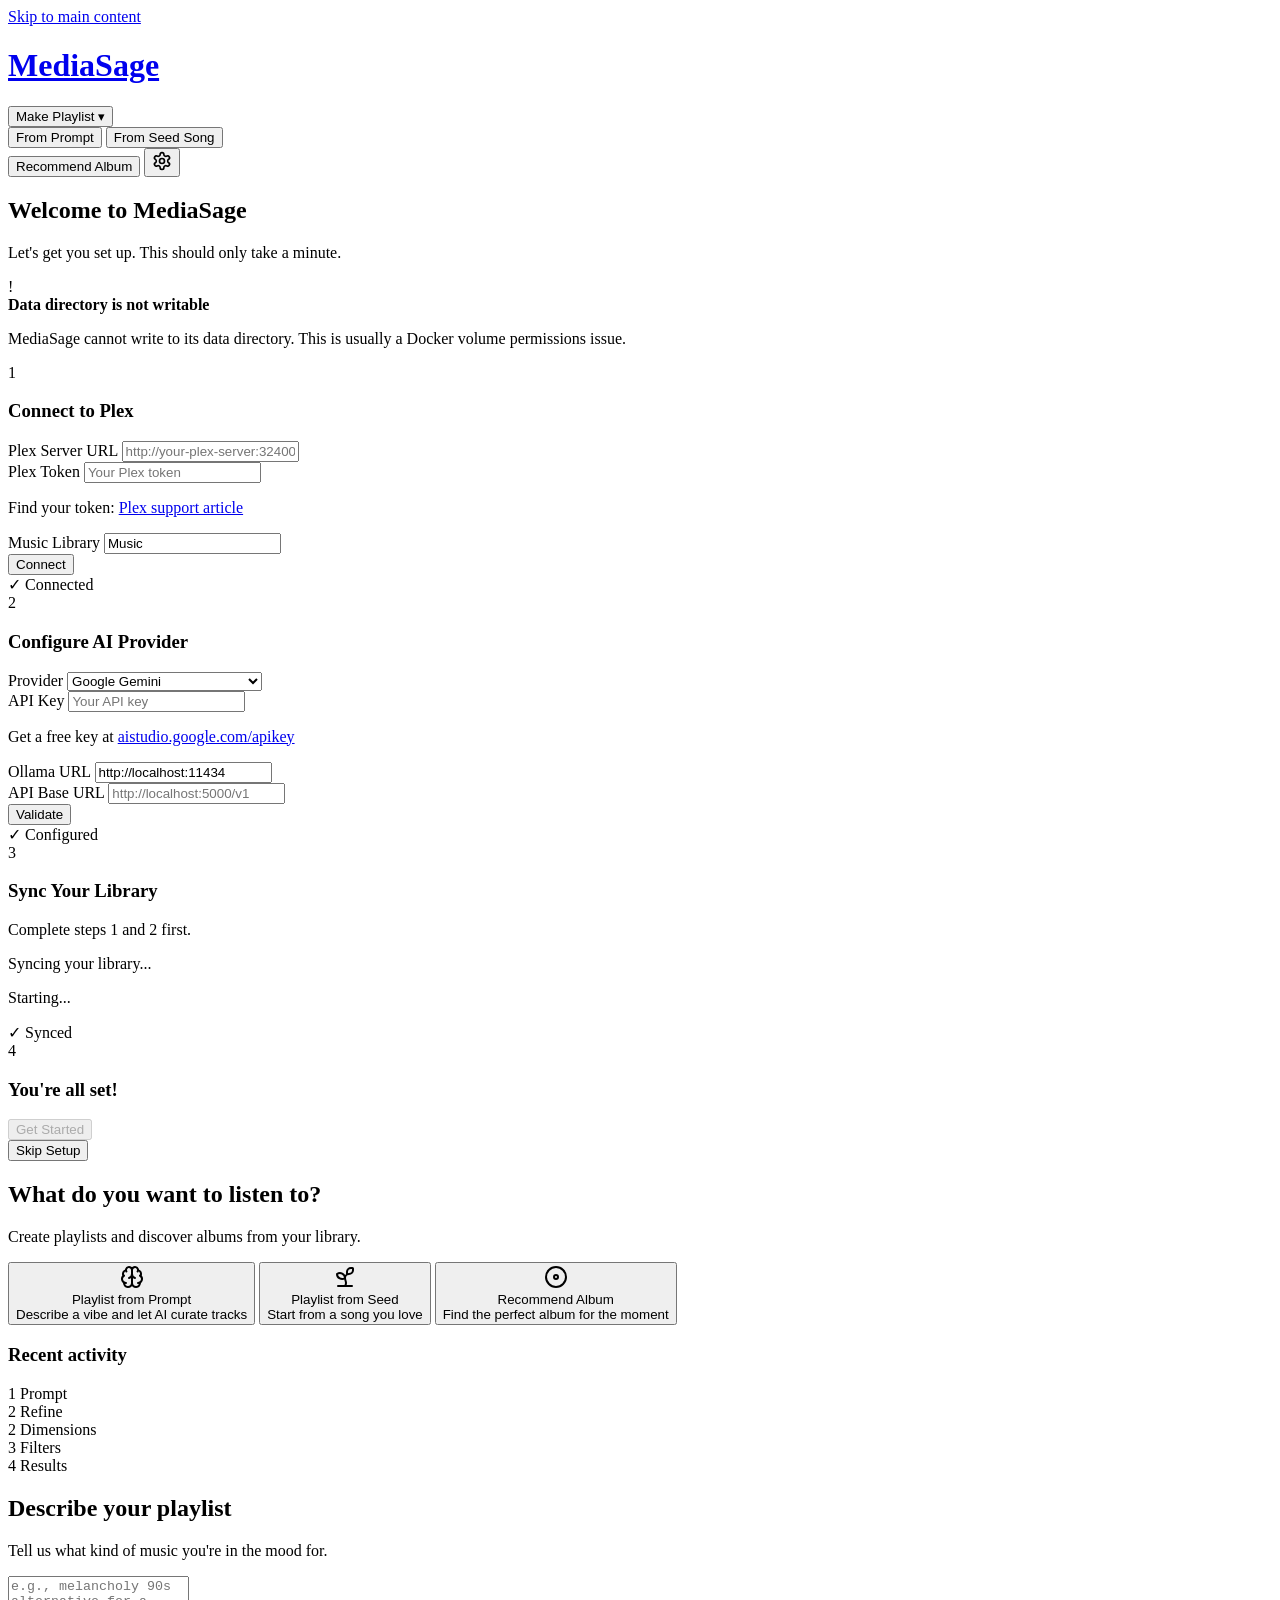
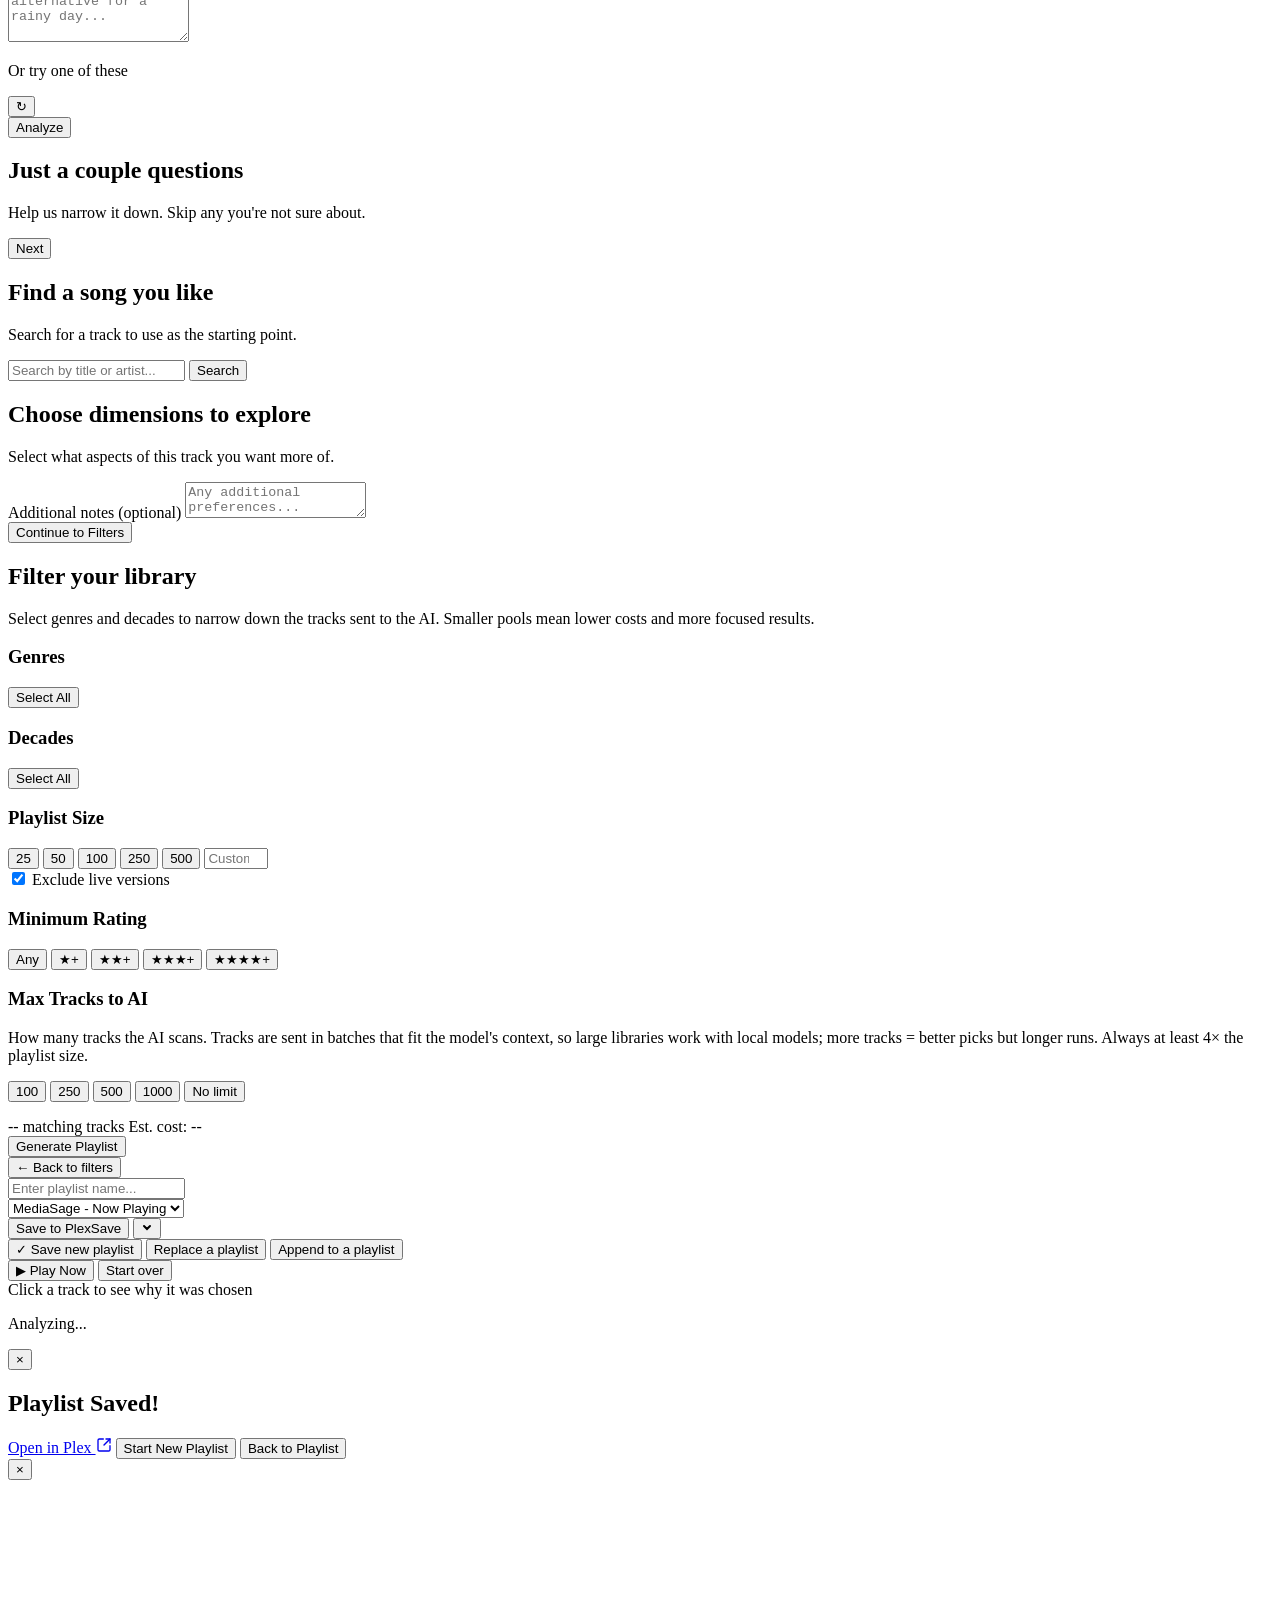
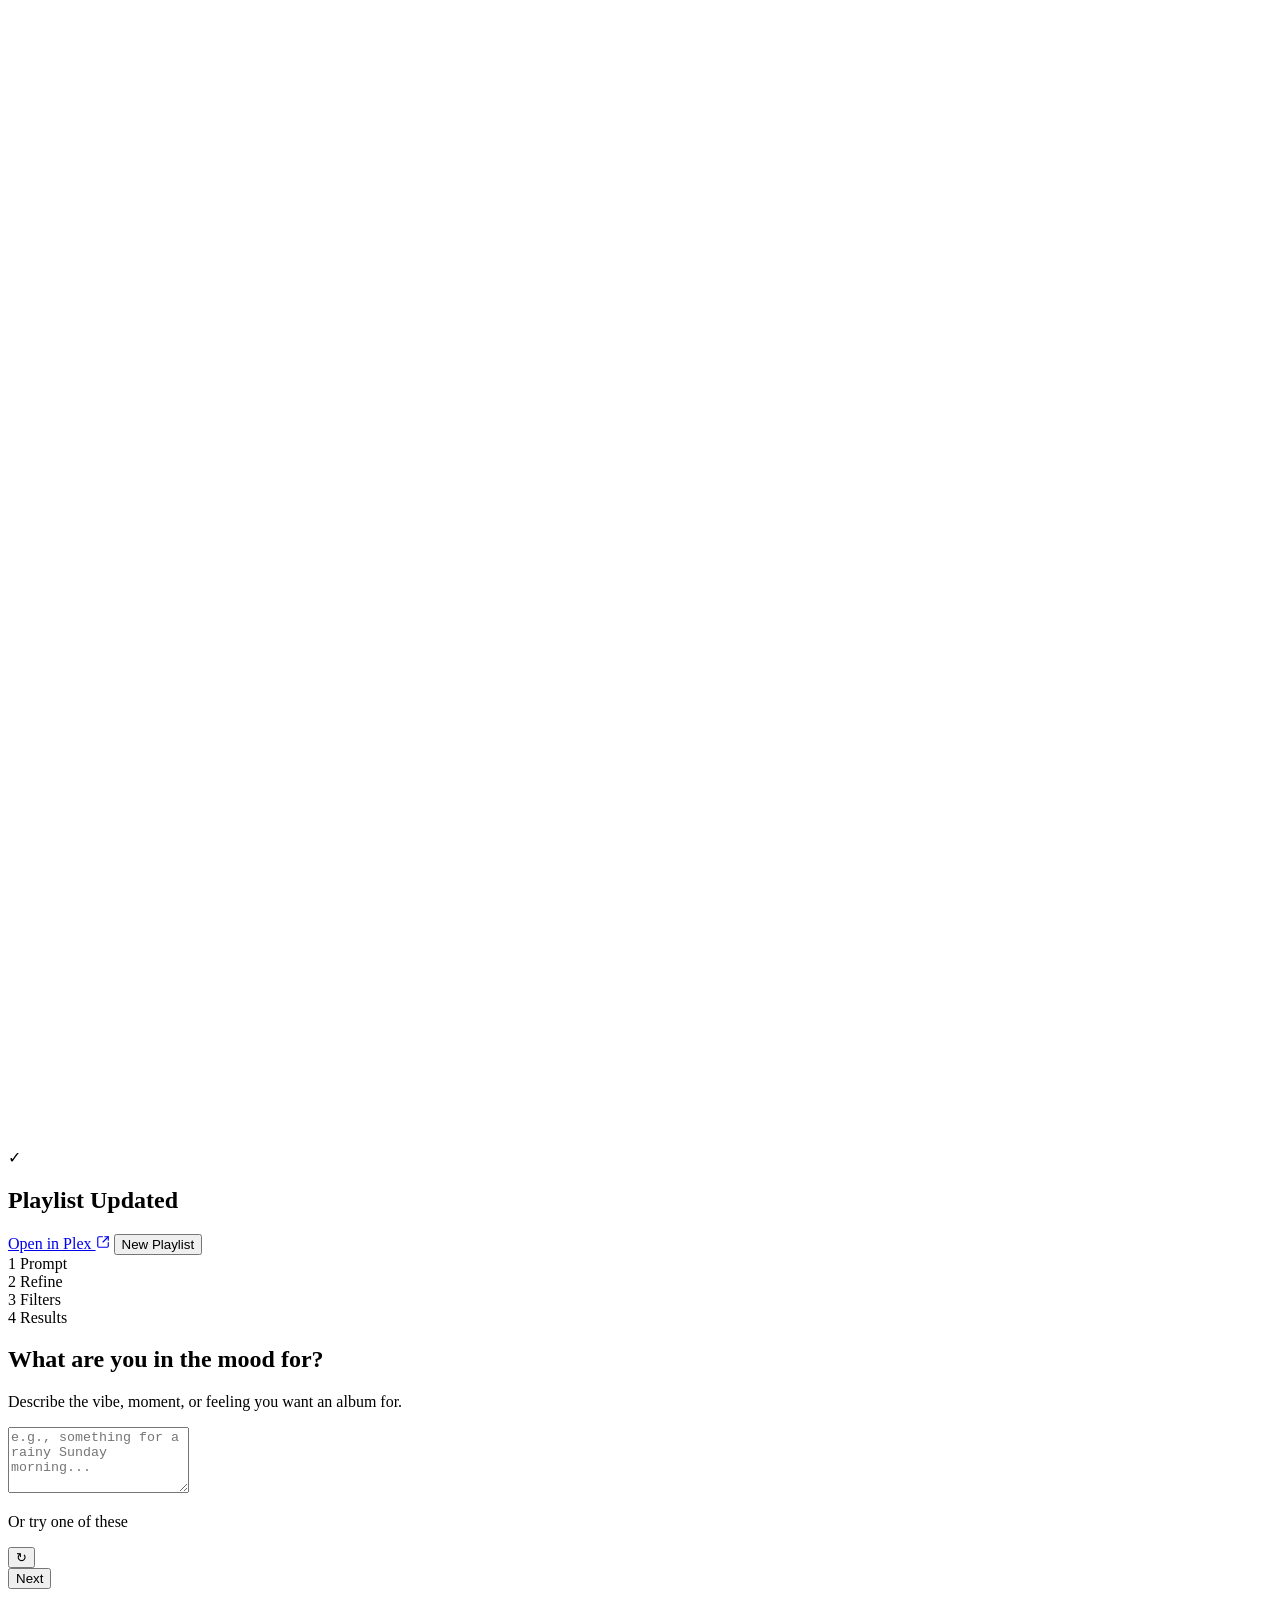
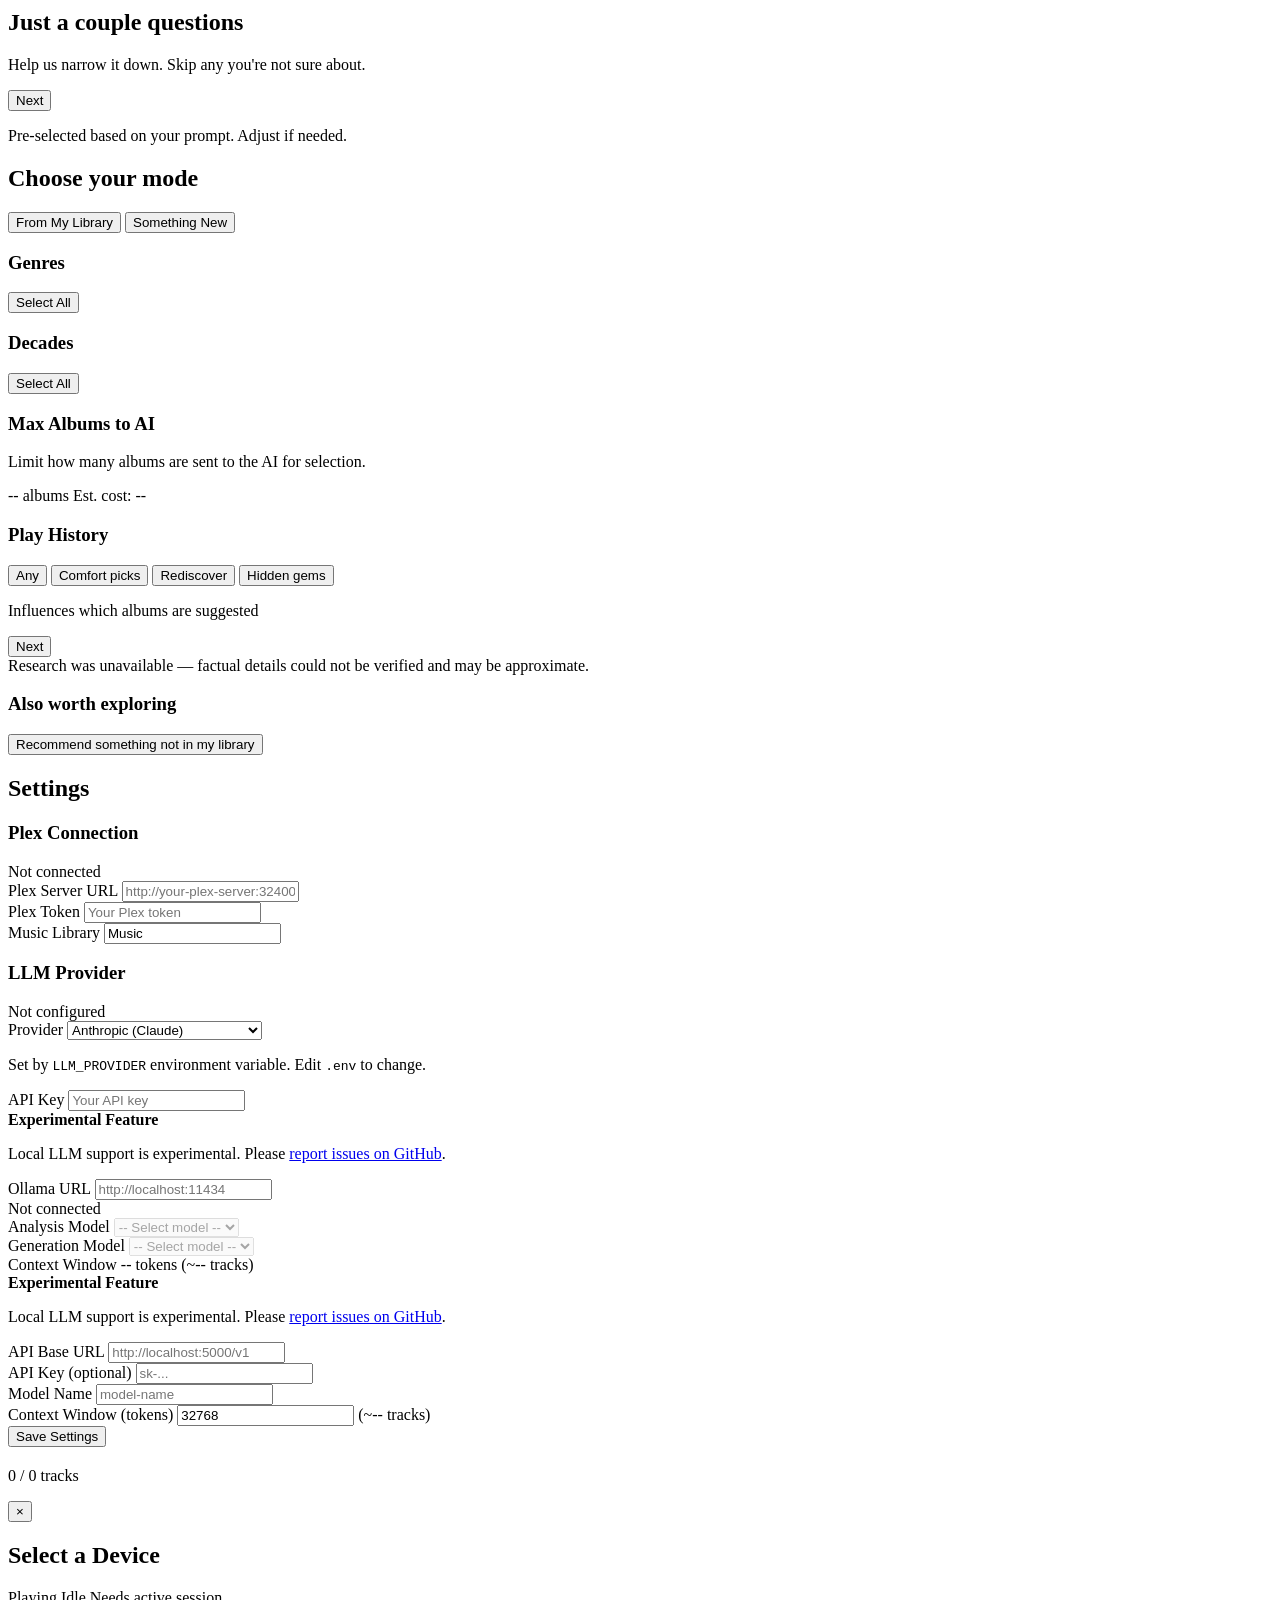
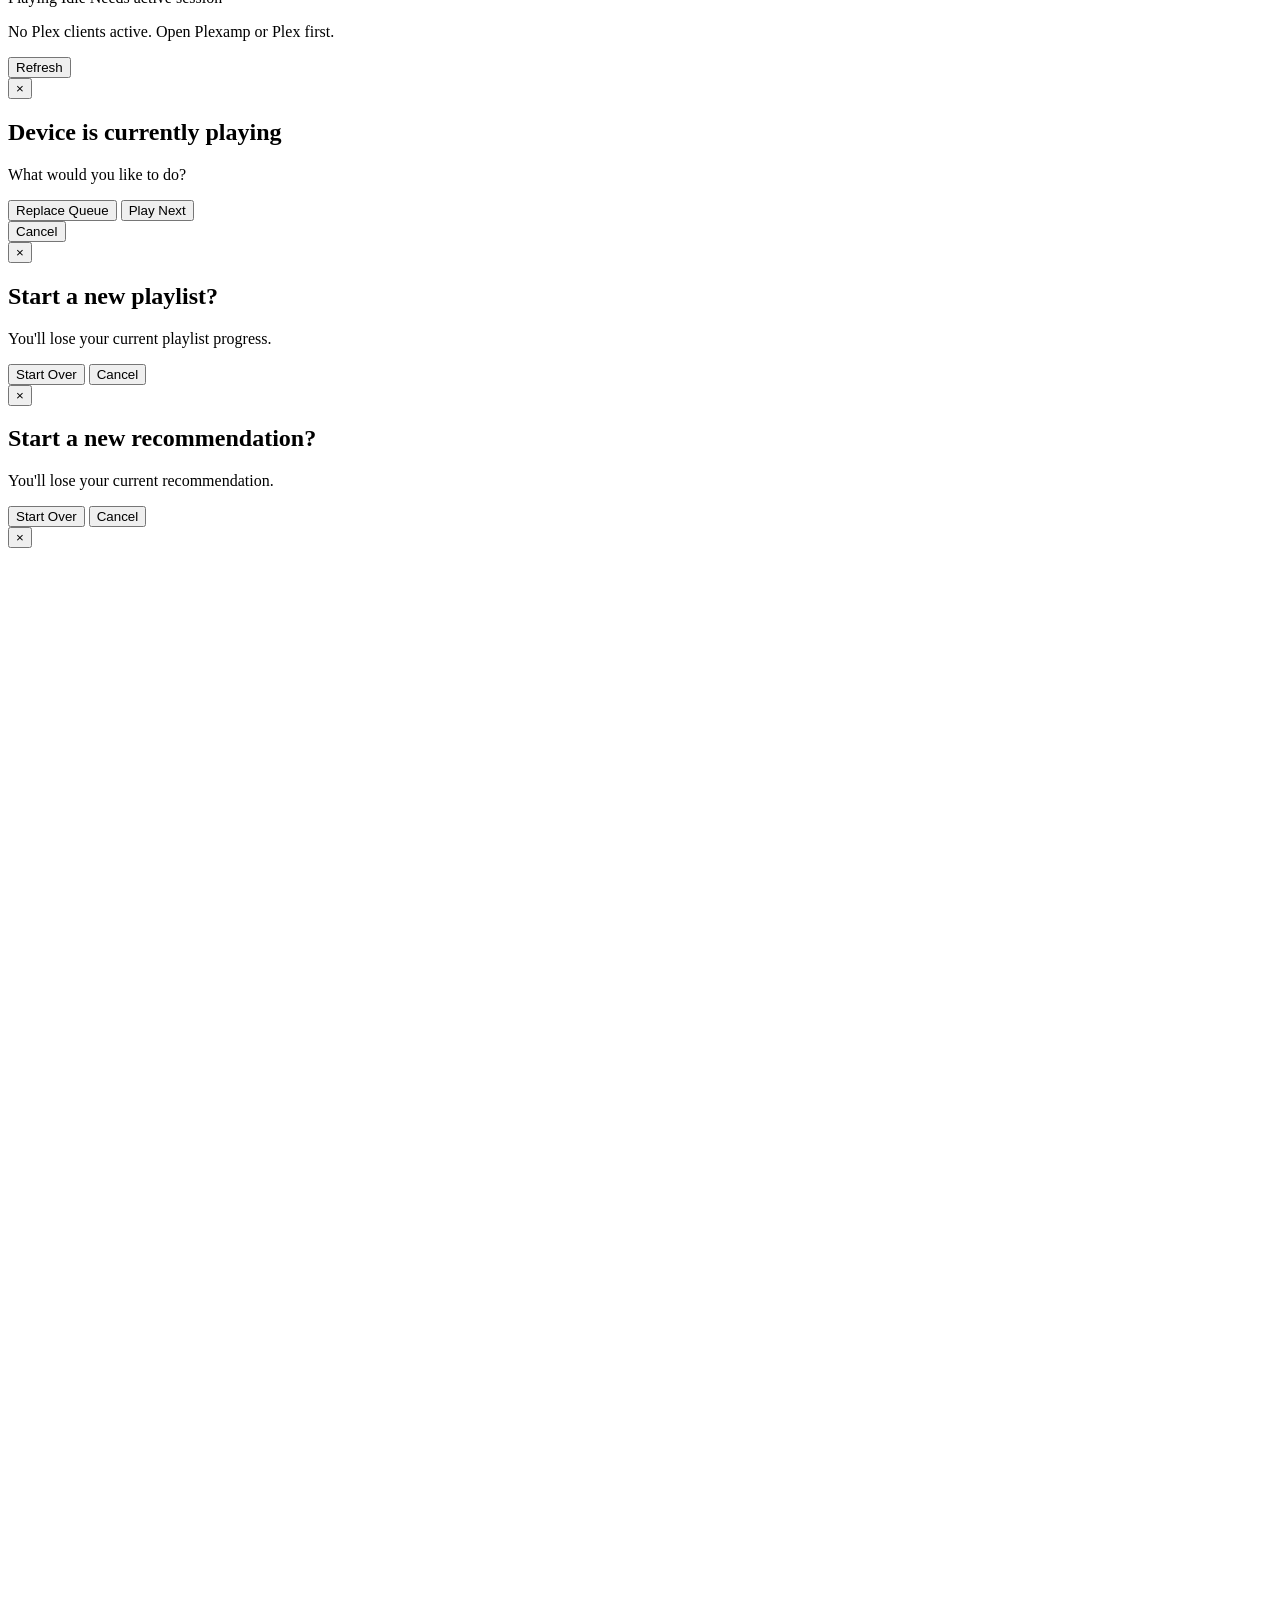
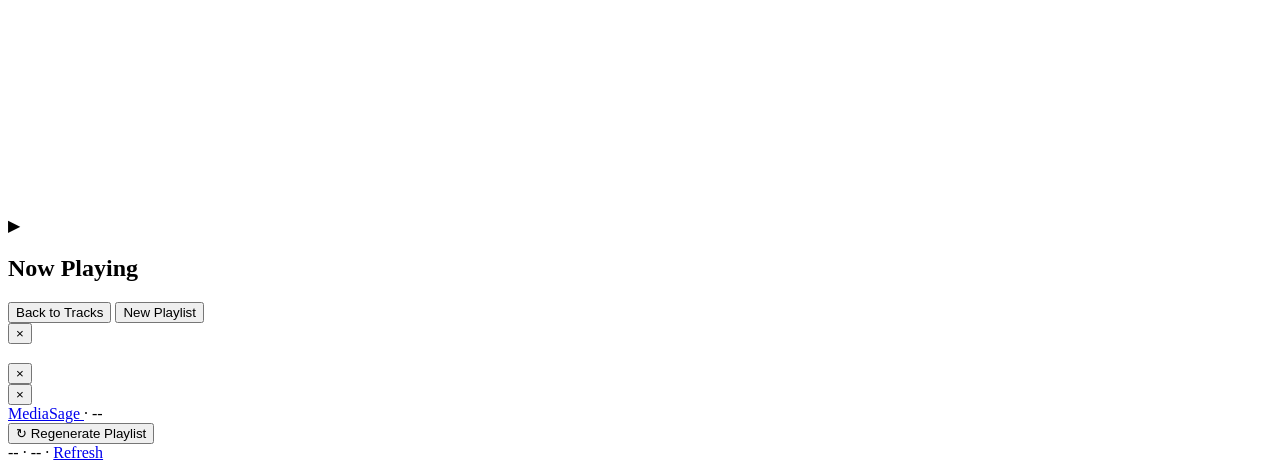
==== frontend/index.html @ 5ab5be6e "Scale playlist generation to large libraries and local LLMs Replace the single giant prompt with bat" ====
<!DOCTYPE html>
<html lang="en">
<head>
    <meta charset="UTF-8">
    <meta name="viewport" content="width=device-width, initial-scale=1.0">
    <title>MediaSage</title>
    <link rel="preconnect" href="https://fonts.googleapis.com">
    <link rel="preconnect" href="https://fonts.gstatic.com" crossorigin>
    <link href="https://fonts.googleapis.com/css2?family=DM+Sans:ital,opsz,wght@0,9..40,100..1000;1,9..40,100..1000&display=swap" rel="stylesheet">
    <link rel="stylesheet" href="/static/style.css">
</head>
<body>
    <a href="#main-content" class="skip-link">Skip to main content</a>
    <div class="app">
        <!-- Header -->
        <header class="header">
            <h1 class="logo"><a href="#home" class="logo-link">MediaSage</a></h1>
            <nav class="nav" role="navigation" aria-label="Main navigation">
                <div class="nav-dropdown">
                    <button class="nav-dropdown-trigger" aria-expanded="false" aria-haspopup="true">
                        Make Playlist <span class="nav-chevron" aria-hidden="true">&#9662;</span>
                    </button>
                    <div class="nav-dropdown-menu" role="menu">
                        <button class="nav-dropdown-item" role="menuitem" data-nav="playlist-prompt">
                            <span class="nav-check" aria-hidden="true"></span> From Prompt
                        </button>
                        <button class="nav-dropdown-item" role="menuitem" data-nav="playlist-seed">
                            <span class="nav-check" aria-hidden="true"></span> From Seed Song
                        </button>
                    </div>
                </div>
                <button class="nav-btn" data-nav="recommend-album" aria-current="false">Recommend Album</button>
                <button class="nav-btn nav-btn--icon" data-nav="settings" aria-current="false" aria-label="Settings"><svg aria-hidden="true" xmlns="http://www.w3.org/2000/svg" width="20" height="20" viewBox="0 0 24 24" fill="none" stroke="currentColor" stroke-width="2" stroke-linecap="round" stroke-linejoin="round"><path d="M12.22 2h-.44a2 2 0 0 0-2 2v.18a2 2 0 0 1-1 1.73l-.43.25a2 2 0 0 1-2 0l-.15-.08a2 2 0 0 0-2.73.73l-.22.38a2 2 0 0 0 .73 2.73l.15.1a2 2 0 0 1 1 1.72v.51a2 2 0 0 1-1 1.74l-.15.09a2 2 0 0 0-.73 2.73l.22.38a2 2 0 0 0 2.73.73l.15-.08a2 2 0 0 1 2 0l.43.25a2 2 0 0 1 1 1.73V20a2 2 0 0 0 2 2h.44a2 2 0 0 0 2-2v-.18a2 2 0 0 1 1-1.73l.43-.25a2 2 0 0 1 2 0l.15.08a2 2 0 0 0 2.73-.73l.22-.39a2 2 0 0 0-.73-2.73l-.15-.08a2 2 0 0 1-1-1.74v-.5a2 2 0 0 1 1-1.74l.15-.09a2 2 0 0 0 .73-2.73l-.22-.38a2 2 0 0 0-2.73-.73l-.15.08a2 2 0 0 1-2 0l-.43-.25a2 2 0 0 1-1-1.73V4a2 2 0 0 0-2-2z"/><circle cx="12" cy="12" r="3"/></svg></button>
            </nav>
        </header>

        <!-- Main Content -->
        <main class="main" id="main-content">
            <!-- Home View -->
            <div id="home-view" class="view">
                <!-- Initial loading spinner (hidden once app initializes) -->
                <div id="app-loading" class="app-loading" aria-label="Loading">
                    <div class="spinner"></div>
                </div>

                <!-- Setup Wizard (shown on first launch) -->
                <div id="setup-wizard" class="setup-wizard hidden">
                    <div class="setup-header">
                        <h2 class="setup-title">Welcome to MediaSage</h2>
                        <p class="setup-subtitle">Let's get you set up. This should only take a minute.</p>
                    </div>

                    <!-- Data directory warning (blocking) -->
                    <div id="setup-data-warning" class="setup-warning hidden" role="alert">
                        <div class="setup-warning-icon" aria-hidden="true">!</div>
                        <div class="setup-warning-text">
                            <strong>Data directory is not writable</strong>
                            <p>MediaSage cannot write to its data directory. This is usually a Docker volume permissions issue.</p>
                            <p id="setup-data-fix" class="setup-warning-fix"></p>
                        </div>
                    </div>

                    <!-- Step 1: Plex -->
                    <div class="setup-step" id="setup-step-plex">
                        <div class="setup-step-header">
                            <span class="setup-step-number">1</span>
                            <div class="setup-step-title">
                                <h3>Connect to Plex</h3>
                                <span class="setup-step-status" id="setup-plex-status"></span>
                            </div>
                        </div>
                        <div class="setup-step-body" id="setup-plex-body">
                            <div class="setup-step-form" id="setup-plex-form">
                                <div class="form-group">
                                    <label for="setup-plex-url">Plex Server URL</label>
                                    <input type="text" id="setup-plex-url" placeholder="http://your-plex-server:32400">
                                </div>
                                <div class="form-group">
                                    <label for="setup-plex-token">Plex Token</label>
                                    <input type="password" id="setup-plex-token" placeholder="Your Plex token">
                                    <p class="setup-field-hint">Find your token: <a href="https://support.plex.tv/articles/204059436-finding-an-authentication-token-x-plex-token/" target="_blank" rel="noopener">Plex support article</a></p>
                                </div>
                                <div class="form-group">
                                    <label for="setup-plex-library">Music Library</label>
                                    <input type="text" id="setup-plex-library" value="Music" placeholder="Music library name">
                                </div>
                                <div id="setup-plex-error" class="setup-inline-error hidden" role="alert"></div>
                                <button id="setup-plex-btn" class="btn btn-primary">Connect</button>
                            </div>
                            <div class="setup-step-done hidden" id="setup-plex-done">
                                <span class="setup-done-icon" aria-hidden="true">&#10003;</span>
                                <span class="setup-done-text" id="setup-plex-done-text">Connected</span>
                            </div>
                        </div>
                    </div>

                    <!-- Step 2: AI Provider -->
                    <div class="setup-step" id="setup-step-ai">
                        <div class="setup-step-header">
                            <span class="setup-step-number">2</span>
                            <div class="setup-step-title">
                                <h3>Configure AI Provider</h3>
                                <span class="setup-step-status" id="setup-ai-status"></span>
                            </div>
                        </div>
                        <div class="setup-step-body" id="setup-ai-body">
                            <div class="setup-step-form" id="setup-ai-form">
                                <div class="form-group">
                                    <label for="setup-ai-provider">Provider</label>
                                    <select id="setup-ai-provider">
                                        <option value="gemini">Google Gemini</option>
                                        <option value="anthropic">Anthropic (Claude)</option>
                                        <option value="openai">OpenAI (GPT)</option>
                                        <option value="ollama">Ollama (Local)</option>
                                        <option value="custom">Custom (OpenAI-compatible)</option>
                                    </select>
                                </div>
                                <div class="form-group" id="setup-ai-key-group">
                                    <label for="setup-ai-key">API Key</label>
                                    <input type="password" id="setup-ai-key" placeholder="Your API key">
                                    <p class="setup-field-hint" id="setup-ai-hint">Get a free key at <a href="https://aistudio.google.com/apikey" target="_blank" rel="noopener">aistudio.google.com/apikey</a></p>
                                </div>
                                <div class="form-group hidden" id="setup-ai-ollama-group">
                                    <label for="setup-ai-ollama-url">Ollama URL</label>
                                    <input type="text" id="setup-ai-ollama-url" placeholder="http://localhost:11434" value="http://localhost:11434">
                                </div>
                                <div class="form-group hidden" id="setup-ai-custom-group">
                                    <label for="setup-ai-custom-url">API Base URL</label>
                                    <input type="text" id="setup-ai-custom-url" placeholder="http://localhost:5000/v1">
                                </div>
                                <div id="setup-ai-error" class="setup-inline-error hidden" role="alert"></div>
                                <button id="setup-ai-btn" class="btn btn-primary">Validate</button>
                            </div>
                            <div class="setup-step-done hidden" id="setup-ai-done">
                                <span class="setup-done-icon" aria-hidden="true">&#10003;</span>
                                <span class="setup-done-text" id="setup-ai-done-text">Configured</span>
                            </div>
                        </div>
                    </div>

                    <!-- Step 3: Library Sync -->
                    <div class="setup-step" id="setup-step-sync">
                        <div class="setup-step-header">
                            <span class="setup-step-number">3</span>
                            <div class="setup-step-title">
                                <h3>Sync Your Library</h3>
                                <span class="setup-step-status" id="setup-sync-status"></span>
                            </div>
                        </div>
                        <div class="setup-step-body" id="setup-sync-body">
                            <div class="setup-step-form" id="setup-sync-form">
                                <div id="setup-sync-error" class="setup-inline-error hidden" role="alert"></div>
                                <p class="setup-step-info" id="setup-sync-waiting">Complete steps 1 and 2 first.</p>
                                <div id="setup-sync-progress-wrap" class="hidden">
                                    <p class="setup-step-info" id="setup-sync-message">Syncing your library...</p>
                                    <div class="sync-progress-bar" role="progressbar" aria-valuenow="0" aria-valuemin="0" aria-valuemax="100" aria-label="Library sync progress">
                                        <div id="setup-sync-progress-fill" class="sync-progress-fill"></div>
                                    </div>
                                    <p id="setup-sync-progress-text" class="sync-progress-text">Starting...</p>
                                </div>
                            </div>
                            <div class="setup-step-done hidden" id="setup-sync-done">
                                <span class="setup-done-icon" aria-hidden="true">&#10003;</span>
                                <span class="setup-done-text" id="setup-sync-done-text">Synced</span>
                            </div>
                        </div>
                    </div>

                    <!-- Step 4: Get Started -->
                    <div class="setup-step" id="setup-step-ready">
                        <div class="setup-step-header">
                            <span class="setup-step-number">4</span>
                            <div class="setup-step-title">
                                <h3>You're all set!</h3>
                                <span class="setup-step-status" id="setup-ready-status"></span>
                            </div>
                        </div>
                        <div class="setup-step-body">
                            <button id="setup-get-started-btn" class="btn btn-primary" disabled>Get Started</button>
                        </div>
                    </div>

                    <div class="setup-footer">
                        <button id="setup-skip-btn" class="btn-link setup-skip-link">Skip Setup</button>
                    </div>
                </div>

                <div class="home-content home-content--loading">
                    <h2 class="home-greeting">What do you want to listen to?</h2>
                    <p class="home-subtitle">Create playlists and discover albums from your library.</p>
                    <div class="home-cards">
                        <button class="home-card" data-nav="playlist-prompt">
                            <div class="home-card-icon" aria-hidden="true"><svg xmlns="http://www.w3.org/2000/svg" width="24" height="24" viewBox="0 0 24 24" fill="none" stroke="currentColor" stroke-width="2" stroke-linecap="round" stroke-linejoin="round"><path d="M12 18V5"/><path d="M15 13a4.17 4.17 0 0 1-3-4 4.17 4.17 0 0 1-3 4"/><path d="M17.598 6.5A3 3 0 1 0 12 5a3 3 0 1 0-5.598 1.5"/><path d="M17.997 5.125a4 4 0 0 1 2.526 5.77"/><path d="M18 18a4 4 0 0 0 2-7.464"/><path d="M19.967 17.483A4 4 0 1 1 12 18a4 4 0 1 1-7.967-.517"/><path d="M6 18a4 4 0 0 1-2-7.464"/><path d="M6.003 5.125a4 4 0 0 0-2.526 5.77"/></svg></div>
                            <div class="home-card-text">
                                <div class="home-card-title">Playlist from Prompt</div>
                                <div class="home-card-desc">Describe a vibe and let AI curate tracks</div>
                            </div>
                        </button>
                        <button class="home-card" data-nav="playlist-seed">
                            <div class="home-card-icon" aria-hidden="true"><svg xmlns="http://www.w3.org/2000/svg" width="24" height="24" viewBox="0 0 24 24" fill="none" stroke="currentColor" stroke-width="2" stroke-linecap="round" stroke-linejoin="round"><path d="M14 9.536V7a4 4 0 0 1 4-4h1.5a.5.5 0 0 1 .5.5V5a4 4 0 0 1-4 4 4 4 0 0 0-4 4c0 2 1 3 1 5a5 5 0 0 1-1 3"/><path d="M4 9a5 5 0 0 1 8 4 5 5 0 0 1-8-4"/><path d="M5 21h14"/></svg></div>
                            <div class="home-card-text">
                                <div class="home-card-title">Playlist from Seed</div>
                                <div class="home-card-desc">Start from a song you love</div>
                            </div>
                        </button>
                        <button class="home-card" data-nav="recommend-album">
                            <div class="home-card-icon" aria-hidden="true"><svg xmlns="http://www.w3.org/2000/svg" width="24" height="24" viewBox="0 0 24 24" fill="none" stroke="currentColor" stroke-width="2" stroke-linecap="round" stroke-linejoin="round"><circle cx="12" cy="12" r="10"/><circle cx="12" cy="12" r="2"/></svg></div>
                            <div class="home-card-text">
                                <div class="home-card-title">Recommend Album</div>
                                <div class="home-card-desc">Find the perfect album for the moment</div>
                            </div>
                        </button>
                    </div>
                    <div class="home-history">
                        <h3 class="home-history-header">Recent activity</h3>
                        <div id="history-feed" class="history-feed"></div>
                    </div>
                </div>
            </div>

            <!-- Create View -->
            <div id="create-view" class="view">
                <!-- Step Progress -->
                <div id="playlist-steps" class="step-progress" role="navigation" aria-label="Playlist creation steps">
                    <div class="step active" data-step="input" aria-current="step">
                        <span class="step-circle">1</span>
                        <span class="step-label" id="step-label-input">Prompt</span>
                    </div>
                    <div class="step-connector" aria-hidden="true"></div>
                    <div class="step" data-step="refine">
                        <span class="step-circle">2</span>
                        <span class="step-label">Refine</span>
                    </div>
                    <div class="step-connector" aria-hidden="true"></div>
                    <div class="step" data-step="dimensions">
                        <span class="step-circle">2</span>
                        <span class="step-label">Dimensions</span>
                    </div>
                    <div class="step-connector" aria-hidden="true"></div>
                    <div class="step" data-step="filters">
                        <span class="step-circle">3</span>
                        <span class="step-label">Filters</span>
                    </div>
                    <div class="step-connector" aria-hidden="true"></div>
                    <div class="step" data-step="results">
                        <span class="step-circle">4</span>
                        <span class="step-label">Results</span>
                    </div>
                </div>

                <!-- Step Content Container -->
                <div class="step-content">
                    <!-- Input Step (Prompt Mode) -->
                    <div id="step-input-prompt" class="step-panel active">
                        <h2>Describe your playlist</h2>
                        <p class="step-description">Tell us what kind of music you're in the mood for.</p>
                        <textarea
                            id="prompt-input"
                            class="prompt-textarea"
                            placeholder="e.g., melancholy 90s alternative for a rainy day..."
                            rows="4"
                            aria-label="Playlist description"
                        ></textarea>
                        <div class="example-prompts">
                            <div class="example-prompts-header">
                                <p class="example-prompts-label">Or try one of these</p>
                                <button id="playlist-prompt-shuffle" class="prompt-shuffle" aria-label="Show different suggestions" title="Show different suggestions">&#x21bb;</button>
                            </div>
                            <div id="playlist-prompt-pills" class="prompt-pills"></div>
                        </div>
                        <button id="analyze-prompt-btn" class="btn btn-primary">
                            Analyze
                        </button>
                        <p id="llm-required-hint-prompt" class="llm-required-hint" hidden>
                            <a href="#" data-view="settings">Configure an LLM provider</a> to continue
                        </p>
                    </div>

                    <!-- Refine Step (Prompt Mode Only) -->
                    <div id="step-refine" class="step-panel">
                        <h2>Just a couple questions</h2>
                        <p class="step-description">Help us narrow it down. Skip any you're not sure about.</p>
                        <div id="playlist-questions-container" class="questions-container"></div>
                        <button id="refine-next-btn" class="btn btn-primary">Next</button>
                    </div>

                    <!-- Input Step (Seed Mode) -->
                    <div id="step-input-seed" class="step-panel">
                        <h2>Find a song you like</h2>
                        <p class="step-description">Search for a track to use as the starting point.</p>
                        <div class="search-container">
                            <input
                                type="text"
                                id="track-search-input"
                                class="search-input"
                                placeholder="Search by title or artist..."
                                aria-label="Search for tracks"
                            >
                            <button id="search-tracks-btn" class="btn btn-secondary">Search</button>
                        </div>
                        <div id="search-results" class="search-results" role="listbox" aria-label="Search results"></div>
                        <p id="llm-required-hint-seed" class="llm-required-hint" hidden>
                            <a href="#" data-view="settings">Configure an LLM provider</a> to select tracks
                        </p>
                    </div>

                    <!-- Dimensions Step (Seed Mode Only) -->
                    <div id="step-dimensions" class="step-panel">
                        <h2>Choose dimensions to explore</h2>
                        <p class="step-description">Select what aspects of this track you want more of.</p>
                        <div id="selected-track" class="selected-track"></div>
                        <div id="dimensions-list" class="dimensions-list" role="group" aria-label="Available dimensions"></div>
                        <div class="additional-notes">
                            <label for="additional-notes-input">Additional notes (optional)</label>
                            <textarea
                                id="additional-notes-input"
                                class="notes-textarea"
                                placeholder="Any additional preferences..."
                                rows="2"
                            ></textarea>
                        </div>
                        <button id="continue-to-filters-btn" class="btn btn-primary">
                            Continue to Filters
                        </button>
                        <p id="llm-required-hint-dimensions" class="llm-required-hint" hidden>
                            <a href="#" data-view="settings">Configure an LLM provider</a> to continue
                        </p>
                    </div>

                    <!-- Filters Step -->
                    <div id="step-filters" class="step-panel">
                        <h2>Filter your library</h2>
                        <p class="step-description">Select genres and decades to narrow down the tracks sent to the AI. Smaller pools mean lower costs and more focused results.</p>

                        <div class="filter-section">
                            <div class="filter-section-header">
                                <h3>Genres</h3>
                                <button id="genre-toggle-all" class="filter-toggle-all"
                                        aria-label="Select all genres">Select All</button>
                            </div>
                            <div id="genre-chips" class="chip-container" role="group" aria-label="Genre filters"></div>
                        </div>

                        <div class="filter-section">
                            <div class="filter-section-header">
                                <h3>Decades</h3>
                                <button id="decade-toggle-all" class="filter-toggle-all"
                                        aria-label="Select all decades">Select All</button>
                            </div>
                            <div id="decade-chips" class="chip-container" role="group" aria-label="Decade filters"></div>
                        </div>

                        <div class="filter-section">
                            <h3>Playlist Size</h3>
                            <div class="track-count-selector" role="group" aria-label="Playlist size">
                                <button class="count-btn active" data-count="25" aria-pressed="true">25</button>
                                <button class="count-btn" data-count="50" aria-pressed="false">50</button>
                                <button class="count-btn" data-count="100" aria-pressed="false">100</button>
                                <button class="count-btn" data-count="250" aria-pressed="false">250</button>
                                <button class="count-btn" data-count="500" aria-pressed="false">500</button>
                                <input type="number" id="track-count-custom" class="count-input" min="1" max="2000" step="1" placeholder="Custom" aria-label="Custom playlist size">
                            </div>
                        </div>

                        <div class="filter-section">
                            <label class="checkbox-label">
                                <input type="checkbox" id="exclude-live" checked>
                                <span>Exclude live versions</span>
                            </label>
                        </div>

                        <div class="filter-section">
                            <h3>Minimum Rating</h3>
                            <div class="rating-selector" role="group" aria-label="Minimum track rating">
                                <button class="rating-btn active" data-rating="0" aria-pressed="true">Any</button>
                                <button class="rating-btn" data-rating="2" aria-pressed="false">★+</button>
                                <button class="rating-btn" data-rating="4" aria-pressed="false">★★+</button>
                                <button class="rating-btn" data-rating="6" aria-pressed="false">★★★+</button>
                                <button class="rating-btn" data-rating="8" aria-pressed="false">★★★★+</button>
                            </div>
                        </div>

                        <div class="filter-section">
                            <h3>Max Tracks to AI</h3>
                            <p class="filter-hint">How many tracks the AI scans. Tracks are sent in batches that fit the model's context, so large libraries work with local models; more tracks = better picks but longer runs. Always at least 4&times; the playlist size.</p>
                            <div class="track-limit-selector" role="group" aria-label="Maximum tracks to send to AI">
                                <button class="limit-btn" data-limit="100" aria-pressed="false">100</button>
                                <button class="limit-btn" data-limit="250" aria-pressed="false">250</button>
                                <button class="limit-btn active" data-limit="500" aria-pressed="true">500</button>
                                <button class="limit-btn" data-limit="1000" aria-pressed="false">1000</button>
                                <button class="limit-btn" data-limit="0" aria-pressed="false">No limit</button>
                            </div>
                            <p id="gemini-suggestion" class="filter-hint gemini-suggestion hidden"></p>
                        </div>

                        <div id="filter-preview" class="filter-preview">
                            <span id="preview-tracks" class="preview-stat">-- matching tracks</span>
                            <span id="preview-cost" class="preview-stat">Est. cost: --</span>
                        </div>

                        <button id="generate-btn" class="btn btn-primary">
                            Generate Playlist
                        </button>
                    </div>

                    <!-- Results Step -->
                    <div id="step-results" class="step-panel">
                        <button id="back-to-filters-btn" class="results-back-link">&larr; Back to filters</button>

                        <div class="results-grid">
                            <div class="results-header-left">
                                <div class="playlist-name-container">
                                    <input
                                        type="text"
                                        id="playlist-name-input"
                                        class="playlist-name-input"
                                        placeholder="Enter playlist name..."
                                        aria-label="Playlist name"
                                    >
                                </div>
                                <div id="playlist-picker-container" class="playlist-picker-container hidden">
                                    <select id="playlist-picker" class="playlist-picker-select" aria-label="Select playlist to update">
                                        <option value="__scratch__">MediaSage - Now Playing</option>
                                    </select>
                                </div>
                                <div id="narrative-box" class="narrative-box hidden"></div>
                                <div class="results-header-meta">
                                    <span id="results-track-count" class="meta-pill"></span>
                                    <span id="results-prompt-pill" class="prompt-pill hidden"></span>
                                </div>
                            </div>
                            <div class="results-sidebar">
                                <div class="results-header-actions">
                                    <div class="split-button-group">
                                        <button id="save-playlist-btn" class="btn btn-primary split-button-main">
                                            <span class="btn-label-long">Save to Plex</span><span class="btn-label-short">Save</span>
                                        </button>
                                        <button id="save-mode-dropdown-btn" class="btn btn-primary split-button-arrow" aria-label="Save mode options" aria-expanded="false">
                                            <svg width="12" height="12" viewBox="0 0 12 12" fill="none" aria-hidden="true"><path d="M3 5L6 8L9 5" stroke="currentColor" stroke-width="2" stroke-linecap="round"/></svg>
                                        </button>
                                        <div id="save-mode-dropdown" class="save-mode-dropdown hidden" role="menu">
                                            <button class="save-mode-option active" data-mode="new" role="menuitem">
                                                <span class="save-mode-check">&#10003;</span> Save new playlist
                                            </button>
                                            <button class="save-mode-option" data-mode="replace" role="menuitem">
                                                <span class="save-mode-check"></span> Replace a playlist
                                            </button>
                                            <button class="save-mode-option" data-mode="append" role="menuitem">
                                                <span class="save-mode-check"></span> Append to a playlist
                                            </button>
                                        </div>
                                    </div>
                                    <button id="play-now-btn" class="btn btn-secondary btn-play-now">
                                        &#9654; Play Now
                                    </button>
                                    <button id="playlist-start-over" class="rec-action-link rec-action-link--subtle">Start over</button>
                                </div>
                                <aside id="track-reason-panel" class="track-reason-panel">
                                    <div class="reason-placeholder">Click a track to see why it was chosen</div>
                                    <div class="reason-content hidden">
                                        <div class="reason-album-art-container"></div>
                                        <div class="reason-track-title"></div>
                                        <div class="reason-track-artist"></div>
                                        <p class="reason-text"></p>
                                    </div>
                                </aside>
                            </div>
                            <div id="playlist-tracks" class="playlist-tracks" role="listbox" aria-label="Generated playlist"></div>
                        </div>

                    </div>
                </div>

                <!-- Loading Overlay -->
                <div id="loading-overlay" class="loading-overlay hidden" role="status" aria-live="polite" aria-busy="true">
                    <div class="loading-modal-content">
                        <div class="spinner" aria-hidden="true"></div>
                        <p id="loading-message">Analyzing...</p>
                        <p id="loading-substep" class="loading-substep"></p>
                    </div>
                </div>

                <!-- Success Modal -->
                <div id="success-modal" class="success-modal hidden" role="dialog" aria-modal="true" aria-labelledby="success-modal-title">
                    <div class="success-modal-content">
                        <button class="modal-close" onclick="dismissSuccessModal()" aria-label="Close">&times;</button>
                        <div class="success-icon" aria-hidden="true"></div>
                        <h2 id="success-modal-title">Playlist Saved!</h2>
                        <p id="success-modal-summary"></p>
                        <div class="success-modal-actions">
                            <a id="open-in-plex-btn" class="btn btn-plex" href="#" target="_blank" rel="noopener">Open in Plex <svg xmlns="http://www.w3.org/2000/svg" width="16" height="16" viewBox="0 0 24 24" fill="none" stroke="currentColor" stroke-width="2" stroke-linecap="round" stroke-linejoin="round" aria-hidden="true"><path d="M21 13v6a2 2 0 0 1-2 2H5a2 2 0 0 1-2-2V5a2 2 0 0 1 2-2h6"/><path d="m21 3-9 9"/><path d="M15 3h6v6"/></svg></a>
                            <button id="new-playlist-btn" class="btn btn-primary">Start New Playlist</button>
                            <button class="btn btn-secondary" onclick="dismissSuccessModal()">Back to Playlist</button>
                        </div>
                    </div>
                </div>

                <!-- Update Success Modal -->
                <div id="update-success-modal" class="modal-overlay hidden" role="dialog" aria-modal="true" aria-labelledby="update-success-title">
                    <div class="modal-card modal-card--success">
                        <button class="modal-close" onclick="dismissUpdateSuccess()" aria-label="Close">&times;</button>
                        <div class="success-hero">
                            <div class="success-ring" aria-hidden="true">
                                <svg class="success-ring-svg" viewBox="0 0 48 48" fill="none">
                                    <circle class="success-ring-bg" cx="24" cy="24" r="22" stroke-width="3"/>
                                    <circle class="success-ring-progress" cx="24" cy="24" r="22" stroke-width="3"/>
                                </svg>
                                <div class="success-ring-icon">&#10003;</div>
                            </div>
                            <h2 id="update-success-title">Playlist Updated</h2>
                        </div>
                        <div class="success-details">
                            <p id="update-success-message" class="success-detail-line"></p>
                        </div>
                        <div class="success-actions">
                            <a id="update-open-in-plex-btn" class="btn btn-plex" href="#" target="_blank" rel="noopener">Open in Plex <svg xmlns="http://www.w3.org/2000/svg" width="14" height="14" viewBox="0 0 24 24" fill="none" stroke="currentColor" stroke-width="2" stroke-linecap="round" stroke-linejoin="round" aria-hidden="true"><path d="M21 13v6a2 2 0 0 1-2 2H5a2 2 0 0 1-2-2V5a2 2 0 0 1 2-2h6"/><path d="m21 3-9 9"/><path d="M15 3h6v6"/></svg></a>
                            <button id="update-new-playlist-btn" class="btn btn-primary">New Playlist</button>
                        </div>
                    </div>
                </div>
            </div>

            <!-- Recommend Album View -->
            <div id="recommend-view" class="view">
                <!-- 4-Step Progress Bar -->
                <div id="rec-steps" class="step-progress" role="navigation" aria-label="Recommendation steps">
                    <div class="step active" data-step="prompt">
                        <span class="step-circle">1</span>
                        <span class="step-label">Prompt</span>
                    </div>
                    <div class="step-connector"></div>
                    <div class="step" data-step="refine">
                        <span class="step-circle">2</span>
                        <span class="step-label">Refine</span>
                    </div>
                    <div class="step-connector"></div>
                    <div class="step" data-step="setup">
                        <span class="step-circle">3</span>
                        <span class="step-label">Filters</span>
                    </div>
                    <div class="step-connector"></div>
                    <div class="step" data-step="results">
                        <span class="step-circle">4</span>
                        <span class="step-label">Results</span>
                    </div>
                </div>

                <!-- Step Panels -->
                <div class="rec-step-content">
                    <!-- Prompt Step -->
                    <div id="rec-step-prompt" class="rec-panel active">
                        <h2>What are you in the mood for?</h2>
                        <p class="step-description">Describe the vibe, moment, or feeling you want an album for.</p>
                        <textarea id="rec-prompt-input" class="prompt-textarea" placeholder="e.g., something for a rainy Sunday morning..." rows="4" aria-label="Album recommendation prompt"></textarea>
                        <div class="example-prompts">
                            <div class="example-prompts-header">
                                <p class="example-prompts-label">Or try one of these</p>
                                <button id="rec-prompt-shuffle" class="prompt-shuffle" aria-label="Show different suggestions" title="Show different suggestions">&#x21bb;</button>
                            </div>
                            <div id="rec-prompt-pills" class="prompt-pills"></div>
                        </div>
                        <button id="rec-prompt-next" class="btn btn-primary">Next</button>
                    </div>

                    <!-- Refine Step (questions) -->
                    <div id="rec-step-refine" class="rec-panel">
                        <h2>Just a couple questions</h2>
                        <p class="step-description">Help us narrow it down. Skip any you're not sure about.</p>
                        <div id="rec-questions-container" class="questions-container"></div>
                        <button id="rec-refine-next" class="btn btn-primary">Next</button>
                    </div>

                    <!-- Filters Step: Mode + Filters -->
                    <div id="rec-step-setup" class="rec-panel">
                        <p id="rec-filter-info" class="rec-filter-info hidden">Pre-selected based on your prompt. Adjust if needed.</p>
                        <h2>Choose your mode</h2>
                        <div class="rec-mode-control" role="group" aria-label="Recommendation mode">
                            <button class="rec-mode-btn active" data-rec-mode="library" aria-pressed="true">From My Library</button>
                            <button class="rec-mode-btn" data-rec-mode="discovery" aria-pressed="false">Something New</button>
                        </div>
                        <div class="rec-filters">
                            <div class="filter-section">
                                <div class="filter-section-header">
                                    <h3>Genres</h3>
                                    <button id="rec-genre-toggle-all" class="filter-toggle-all" aria-label="Select all genres">Select All</button>
                                </div>
                                <div id="rec-genre-chips" class="chip-container" role="group" aria-label="Genre filters"></div>
                            </div>
                            <div class="filter-section">
                                <div class="filter-section-header">
                                    <h3>Decades</h3>
                                    <button id="rec-decade-toggle-all" class="filter-toggle-all" aria-label="Select all decades">Select All</button>
                                </div>
                                <div id="rec-decade-chips" class="chip-container" role="group" aria-label="Decade filters"></div>
                            </div>
                        </div>
                        <div class="filter-section">
                            <h3>Max Albums to AI</h3>
                            <p class="filter-hint">Limit how many albums are sent to the AI for selection.</p>
                            <div class="album-limit-selector" role="group" aria-label="Maximum albums to send to AI">
                                <!-- populated dynamically by updateAlbumLimitButtons() -->
                            </div>
                            <p id="rec-gemini-suggestion" class="filter-hint gemini-suggestion hidden"></p>
                        </div>
                        <div id="rec-album-preview" class="rec-album-preview">
                            <span id="rec-preview-count" class="preview-stat">-- albums</span>
                            <span id="rec-preview-cost" class="preview-stat">Est. cost: --</span>
                        </div>
                        <div class="filter-section">
                            <h3>Play History</h3>
                            <div id="rec-familiarity-pills" class="chip-container" role="radiogroup" aria-label="Play history preference">
                                <button class="chip selected" data-familiarity="any" role="radio" aria-checked="true">Any</button>
                                <button class="chip" data-familiarity="comfort" role="radio" aria-checked="false">Comfort picks</button>
                                <button class="chip" data-familiarity="rediscover" role="radio" aria-checked="false">Rediscover</button>
                                <button class="chip" data-familiarity="hidden_gems" role="radio" aria-checked="false">Hidden gems</button>
                            </div>
                            <p class="rec-familiarity-hint">Influences which albums are suggested</p>
                        </div>
                        <button id="rec-setup-next" class="btn btn-primary">Next</button>
                    </div>

                    <!-- Results Step -->
                    <div id="rec-step-results" class="rec-panel">
                        <div id="rec-research-warning" class="rec-research-warning hidden">
                            Research was unavailable — factual details could not be verified and may be approximate.
                        </div>
                        <div id="rec-primary-result" class="rec-primary-result"></div>
                        <div id="rec-secondary-results" class="rec-secondary-results">
                            <h3 class="rec-secondary-heading">Also worth exploring</h3>
                            <div id="rec-secondary-cards" class="rec-secondary-cards"></div>
                        </div>
                        <div id="rec-discovery-bridge" class="rec-discovery-bridge hidden">
                            <button id="rec-try-discovery" class="rec-discovery-link">Recommend something not in my library</button>
                        </div>
                    </div>
                </div>

            </div>

            <!-- Settings View -->
            <div id="settings-view" class="view">
                <h2>Settings</h2>

                <section class="settings-section">
                    <h3>Plex Connection</h3>
                    <div class="status-indicator" id="plex-status">
                        <span class="status-dot"></span>
                        <span class="status-text">Not connected</span>
                    </div>
                    <div class="form-group">
                        <label for="plex-url">Plex Server URL</label>
                        <input type="text" id="plex-url" placeholder="http://your-plex-server:32400">
                    </div>
                    <div class="form-group">
                        <label for="plex-token">Plex Token</label>
                        <input type="password" id="plex-token" placeholder="Your Plex token">
                    </div>
                    <div class="form-group">
                        <label for="music-library">Music Library</label>
                        <input type="text" id="music-library" value="Music" placeholder="Music library name">
                    </div>
                </section>

                <section class="settings-section">
                    <h3>LLM Provider</h3>
                    <div class="status-indicator" id="llm-status">
                        <span class="status-dot"></span>
                        <span class="status-text">Not configured</span>
                    </div>
                    <div class="form-group">
                        <label for="llm-provider">Provider</label>
                        <select id="llm-provider">
                            <option value="anthropic">Anthropic (Claude)</option>
                            <option value="openai">OpenAI (GPT)</option>
                            <option value="gemini">Google (Gemini)</option>
                            <option value="ollama">Ollama (Local)</option>
                            <option value="custom">Custom (OpenAI-compatible)</option>
                        </select>
                        <p id="provider-env-warning" class="env-warning hidden">
                            Set by <code>LLM_PROVIDER</code> environment variable. Edit <code>.env</code> to change.
                        </p>
                    </div>

                    <!-- Cloud Provider Settings (anthropic, openai, gemini) -->
                    <div id="cloud-provider-settings">
                        <div class="form-group">
                            <label for="llm-api-key">API Key</label>
                            <input type="password" id="llm-api-key" placeholder="Your API key">
                        </div>
                    </div>

                    <!-- Ollama Settings -->
                    <div id="ollama-settings" class="provider-settings hidden">
                        <div class="experimental-warning">
                            <strong>Experimental Feature</strong>
                            <p>Local LLM support is experimental. Please <a href="https://github.com/ecwilsonaz/mediasage/issues" target="_blank" rel="noopener">report issues on GitHub</a>.</p>
                        </div>
                        <div class="form-group">
                            <label for="ollama-url">Ollama URL</label>
                            <input type="text" id="ollama-url" placeholder="http://localhost:11434">
                        </div>
                        <div class="status-indicator" id="ollama-status">
                            <span class="status-dot"></span>
                            <span class="status-text">Not connected</span>
                        </div>
                        <div class="form-group">
                            <label for="ollama-model-analysis">Analysis Model</label>
                            <select id="ollama-model-analysis" disabled>
                                <option value="">-- Select model --</option>
                            </select>
                        </div>
                        <div class="form-group">
                            <label for="ollama-model-generation">Generation Model</label>
                            <select id="ollama-model-generation" disabled>
                                <option value="">-- Select model --</option>
                            </select>
                        </div>
                        <div class="form-group">
                            <label>Context Window</label>
                            <span id="ollama-context-window" class="context-info">-- tokens</span>
                            <span id="ollama-max-tracks" class="context-info">(~-- tracks)</span>
                        </div>
                    </div>

                    <!-- Custom Provider Settings -->
                    <div id="custom-settings" class="provider-settings hidden">
                        <div class="experimental-warning">
                            <strong>Experimental Feature</strong>
                            <p>Local LLM support is experimental. Please <a href="https://github.com/ecwilsonaz/mediasage/issues" target="_blank" rel="noopener">report issues on GitHub</a>.</p>
                        </div>
                        <div class="form-group">
                            <label for="custom-url">API Base URL</label>
                            <input type="text" id="custom-url" placeholder="http://localhost:5000/v1">
                            <span id="custom-url-error" class="field-error hidden"></span>
                        </div>
                        <div class="form-group">
                            <label for="custom-api-key">API Key <span class="optional-label">(optional)</span></label>
                            <input type="password" id="custom-api-key" placeholder="sk-...">
                        </div>
                        <div class="form-group">
                            <label for="custom-model">Model Name</label>
                            <input type="text" id="custom-model" placeholder="model-name">
                        </div>
                        <div class="form-group">
                            <label for="custom-context-window">Context Window (tokens)</label>
                            <input type="number" id="custom-context-window" value="32768" min="512">
                            <span id="custom-max-tracks" class="context-info">(~-- tracks)</span>
                            <span id="custom-context-error" class="field-error hidden"></span>
                        </div>
                    </div>
                </section>

                <div class="settings-actions">
                    <button id="save-settings-btn" class="btn btn-primary">
                        Save Settings
                    </button>
                </div>

                <section class="settings-section library-stats" id="library-stats-section" style="display: none;">
                    <h3>Library Statistics</h3>
                    <div id="library-stats"></div>
                </section>
            </div>
        </main>

        <!-- Sync Progress Modal (global – blocks UI for first-time and upgrade syncs) -->
        <div id="sync-modal" class="sync-modal hidden" role="dialog" aria-modal="true" aria-labelledby="sync-modal-title">
            <div class="sync-modal-content">
                <h2 id="sync-modal-title"></h2>
                <p id="sync-modal-description" class="sync-modal-description"></p>
                <div class="sync-progress-bar" role="progressbar" aria-valuenow="0" aria-valuemin="0" aria-valuemax="100" aria-label="Library sync progress">
                    <div id="sync-progress-fill" class="sync-progress-fill"></div>
                </div>
                <p id="sync-progress-text" class="sync-progress-text">0 / 0 tracks</p>
            </div>
        </div>

        <!-- Step-Based Loading Overlay (global – used by both playlist + album flows) -->
        <div id="step-loading-overlay" class="step-loading-overlay hidden" role="status" aria-live="polite" aria-busy="true">
            <div class="step-loading-content">
                <div id="step-progress-list" class="step-progress-list"></div>
            </div>
        </div>

        <!-- Client Picker Modal (global – used by both create and recommend views) -->
        <div id="client-picker-modal" class="modal-overlay hidden" role="dialog" aria-modal="true" aria-labelledby="client-picker-title">
            <div class="modal-card">
                <button class="modal-close" onclick="dismissClientPicker()" aria-label="Close">&times;</button>
                <h2 id="client-picker-title">Select a Device</h2>
                <p id="client-picker-hint" class="client-picker-hint hidden">
                    <span class="hint-group"><span class="client-hint-dot playing"></span> Playing</span>
                    <span class="hint-group"><span class="client-hint-dot"></span> Idle</span>
                    <span class="hint-group"><span class="client-hint-dot mobile"></span> Needs active session</span>
                </p>
                <div id="client-list" class="client-list" role="listbox" aria-label="Available devices"></div>
                <div id="client-empty-state" class="client-empty-state hidden">
                    <p>No Plex clients active. Open Plexamp or Plex first.</p>
                    <button id="refresh-clients-btn" class="btn btn-secondary">Refresh</button>
                </div>
            </div>
        </div>

        <!-- Play Mode Choice Modal -->
        <div id="play-choice-modal" class="modal-overlay hidden" role="dialog" aria-modal="true" aria-labelledby="play-choice-title">
            <div class="modal-card">
                <button class="modal-close" onclick="dismissPlayChoice()" aria-label="Close">&times;</button>
                <h2 id="play-choice-title">Device is currently playing</h2>
                <p class="play-choice-description">What would you like to do?</p>
                <div class="play-choice-buttons">
                    <button id="replace-queue-btn" class="btn btn-primary play-choice-btn">Replace Queue</button>
                    <button id="play-next-btn" class="btn btn-secondary play-choice-btn">Play Next</button>
                </div>
                <button class="btn-link modal-cancel" onclick="dismissPlayChoice()">Cancel</button>
            </div>
        </div>

        <!-- Playlist Restart Confirmation Modal -->
        <div id="playlist-restart-modal" class="modal-overlay hidden" role="dialog" aria-modal="true" aria-labelledby="playlist-restart-title">
            <div class="modal-card">
                <button class="modal-close" id="playlist-restart-cancel-x" aria-label="Close">&times;</button>
                <h2 id="playlist-restart-title">Start a new playlist?</h2>
                <p class="play-choice-description">You'll lose your current playlist progress.</p>
                <div class="play-choice-buttons">
                    <button id="playlist-restart-confirm" class="btn btn-primary play-choice-btn">Start Over</button>
                    <button id="playlist-restart-cancel" class="btn btn-secondary play-choice-btn">Cancel</button>
                </div>
            </div>
        </div>

        <!-- Recommend Restart Confirmation Modal -->
        <div id="rec-restart-modal" class="modal-overlay hidden" role="dialog" aria-modal="true" aria-labelledby="rec-restart-title">
            <div class="modal-card">
                <button class="modal-close" id="rec-restart-cancel-x" aria-label="Close">&times;</button>
                <h2 id="rec-restart-title">Start a new recommendation?</h2>
                <p class="play-choice-description">You'll lose your current recommendation.</p>
                <div class="play-choice-buttons">
                    <button id="rec-restart-confirm" class="btn btn-primary play-choice-btn">Start Over</button>
                    <button id="rec-restart-cancel" class="btn btn-secondary play-choice-btn">Cancel</button>
                </div>
            </div>
        </div>

        <!-- Play Now Success Modal -->
        <div id="play-success-modal" class="modal-overlay hidden" role="dialog" aria-modal="true" aria-labelledby="play-success-title">
            <div class="modal-card modal-card--success">
                <button class="modal-close" onclick="dismissPlaySuccess()" aria-label="Close">&times;</button>
                <div class="success-hero">
                    <div class="success-ring" aria-hidden="true">
                        <svg class="success-ring-svg" viewBox="0 0 48 48" fill="none">
                            <circle class="success-ring-bg" cx="24" cy="24" r="22" stroke-width="3"/>
                            <circle class="success-ring-progress" cx="24" cy="24" r="22" stroke-width="3"/>
                        </svg>
                        <div class="success-ring-icon">&#9654;</div>
                    </div>
                    <h2 id="play-success-title">Now Playing</h2>
                </div>
                <div class="success-details">
                    <p id="play-success-message" class="success-detail-line"></p>
                </div>
                <div class="success-actions">
                    <button class="btn btn-ghost" onclick="dismissPlaySuccess()">Back to Tracks</button>
                    <button id="play-success-new-btn" class="btn btn-primary">New Playlist</button>
                </div>
            </div>
        </div>

        <!-- Track Reason Bottom Sheet (Mobile) -->
        <div id="bottom-sheet" class="bottom-sheet hidden" role="dialog" aria-modal="true" aria-labelledby="bottom-sheet-title">
            <div class="bottom-sheet-backdrop"></div>
            <div class="bottom-sheet-content">
                <div class="bottom-sheet-handle" aria-hidden="true"></div>
                <button class="modal-close bottom-sheet-close" onclick="closeBottomSheet()" aria-label="Close">&times;</button>
                <h3 id="bottom-sheet-title" class="bottom-sheet-track-title"></h3>
                <p class="bottom-sheet-track-artist"></p>
                <p class="bottom-sheet-reason"></p>
            </div>
        </div>

        <!-- Error Toast -->
        <div id="error-toast" class="toast error hidden" role="alert" aria-live="assertive">
            <span id="error-message"></span>
            <button class="toast-close" onclick="hideError()" aria-label="Dismiss error">&times;</button>
        </div>

        <!-- Success Toast -->
        <div id="success-toast" class="toast success hidden" role="status" aria-live="polite">
            <span id="success-message"></span>
            <button class="toast-close" onclick="hideSuccess()" aria-label="Dismiss message">&times;</button>
        </div>


        <!-- Footer -->
        <footer class="app-footer app-footer--loading">
            <div class="footer-left">
                <a href="https://github.com/ecwilsonaz/mediasage" target="_blank" rel="noopener" class="footer-brand">MediaSage <span id="footer-version"></span></a>
                <span class="footer-separator">·</span>
                <span id="footer-model" class="footer-model">--</span>
            </div>
            <button id="regenerate-btn" class="btn-link regenerate-link footer-results-only">
                &#8635; Regenerate Playlist
            </button>
            <div class="footer-right">
                <span id="footer-library-status" class="footer-library-status hidden">
                    <span id="footer-track-count">--</span>
                    <span id="footer-track-separator" class="footer-separator">·</span>
                    <span id="footer-sync-time">--</span>
                    <span class="footer-separator">·</span>
                    <a href="#" id="footer-refresh-link" class="footer-refresh">Refresh</a>
                </span>
                <span class="cost-display footer-results-only" id="cost-display"></span>
            </div>
        </footer>
    </div>

    <script src="/static/app.js"></script>
</body>
</html>
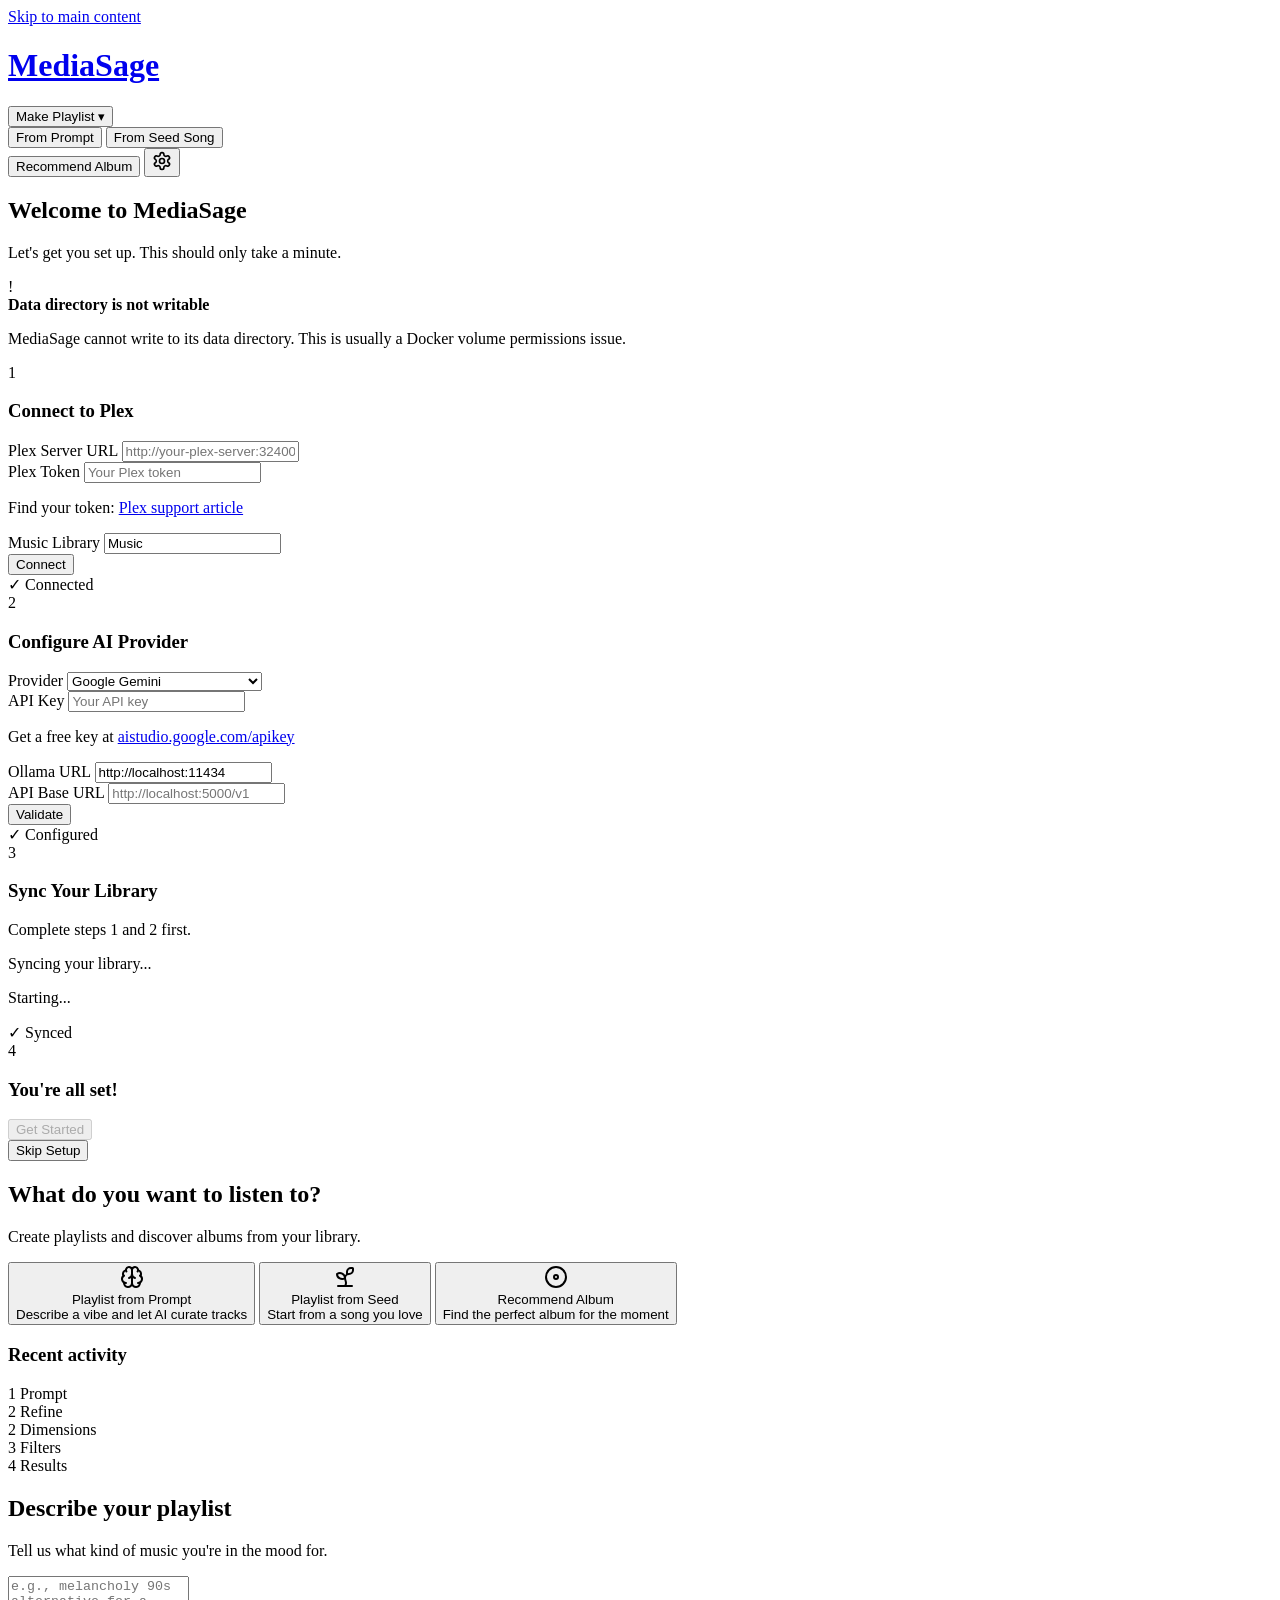
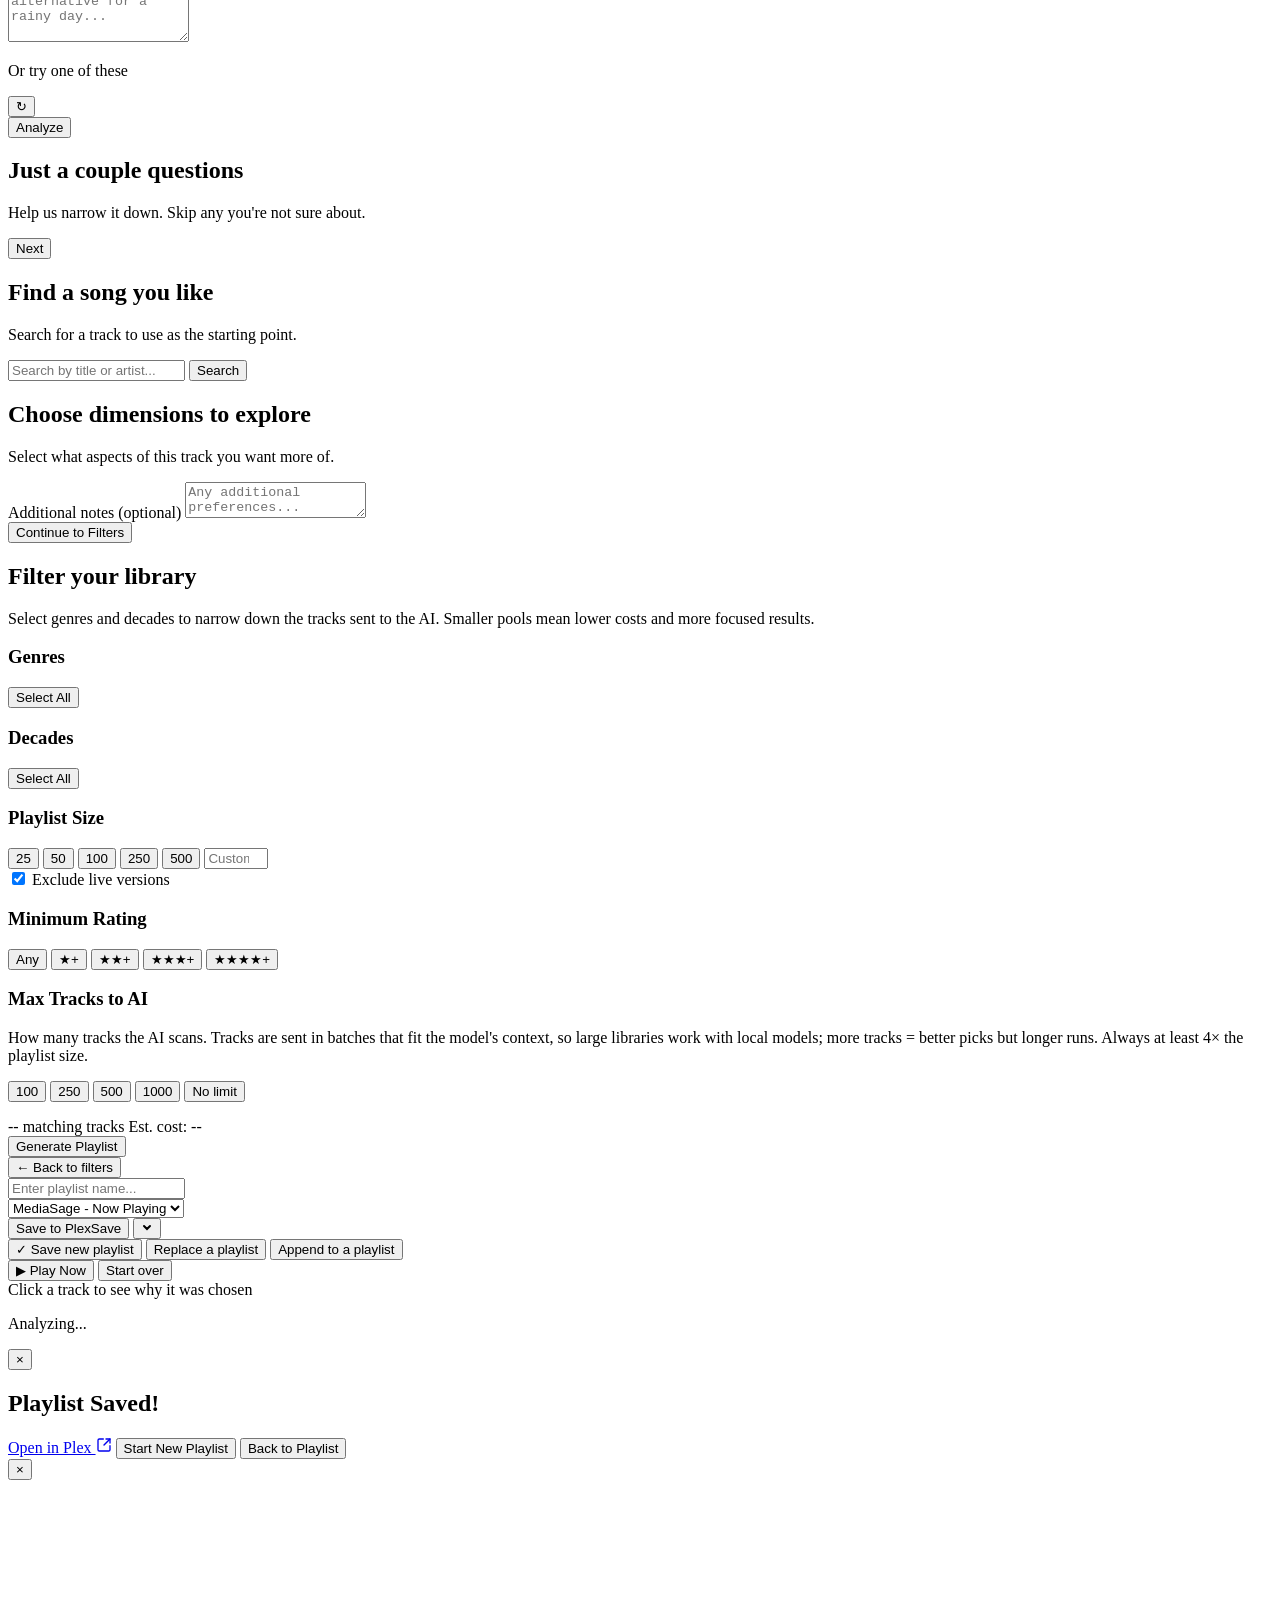
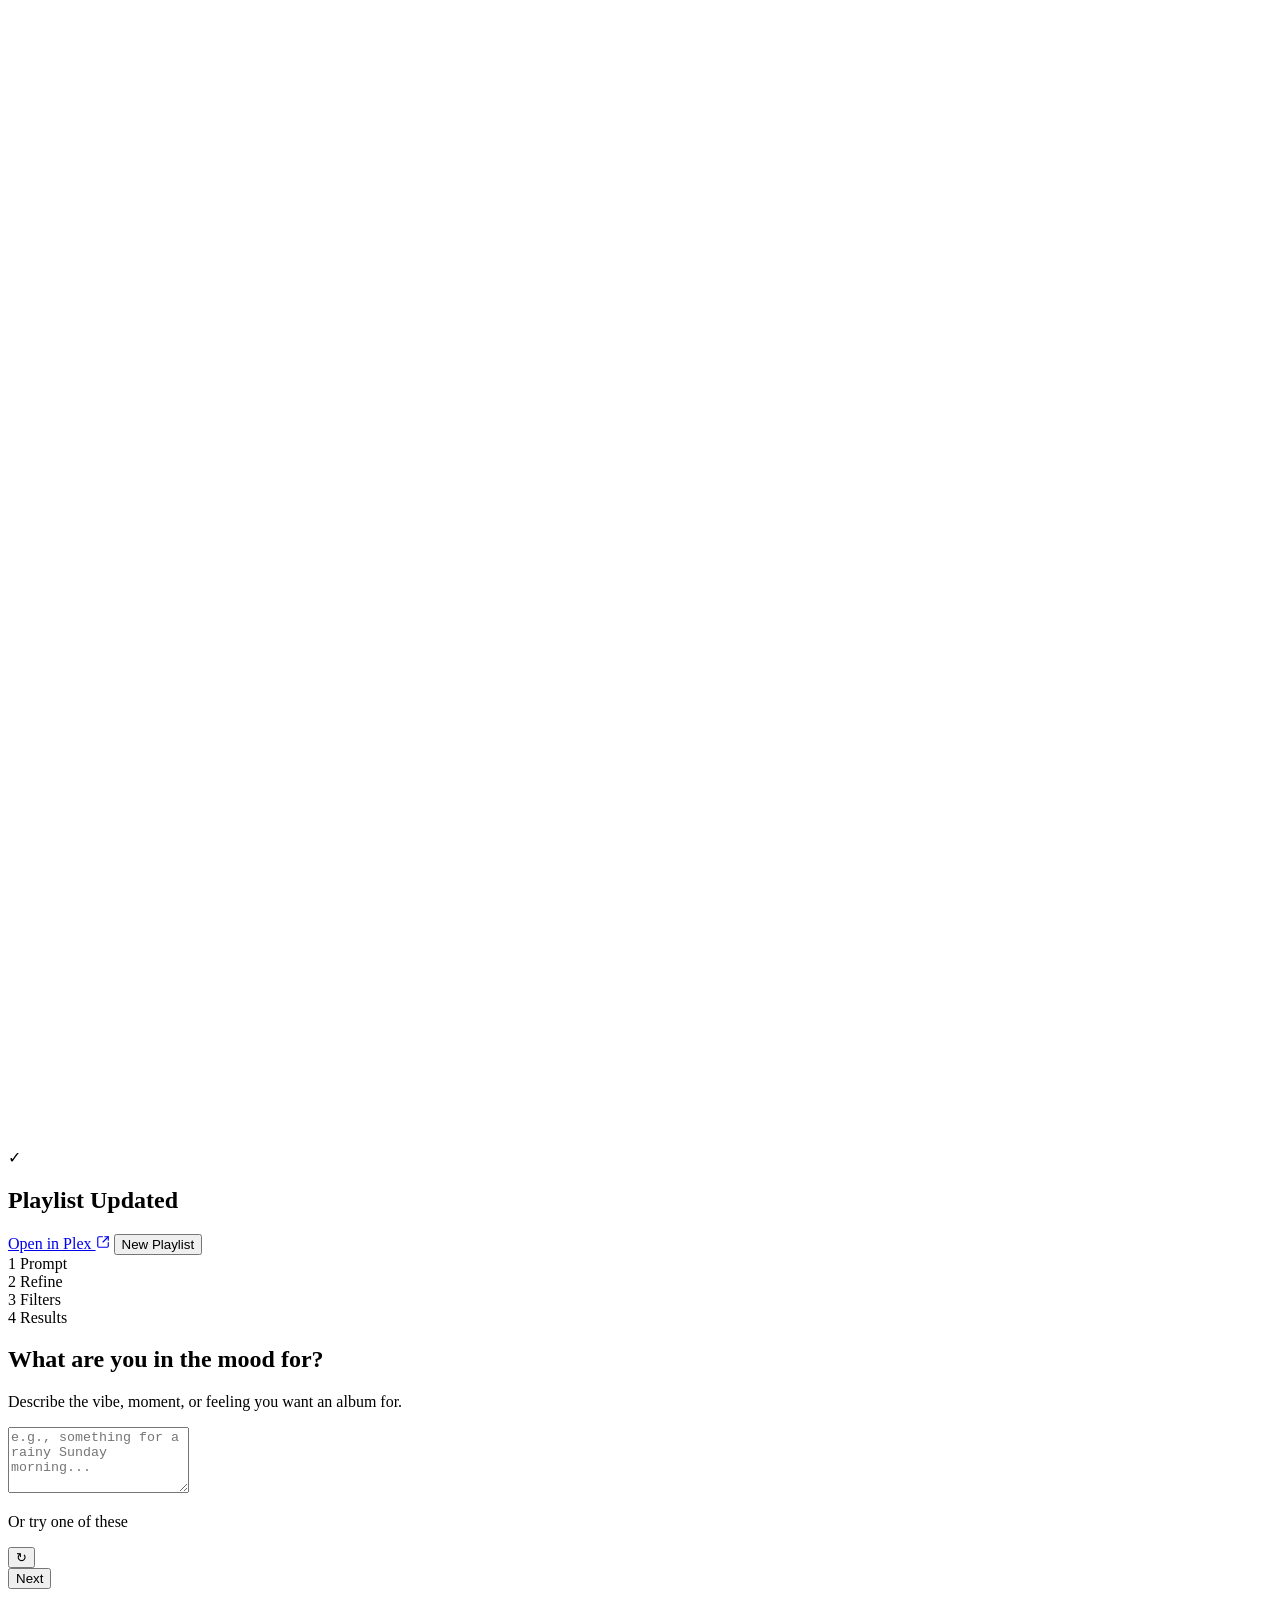
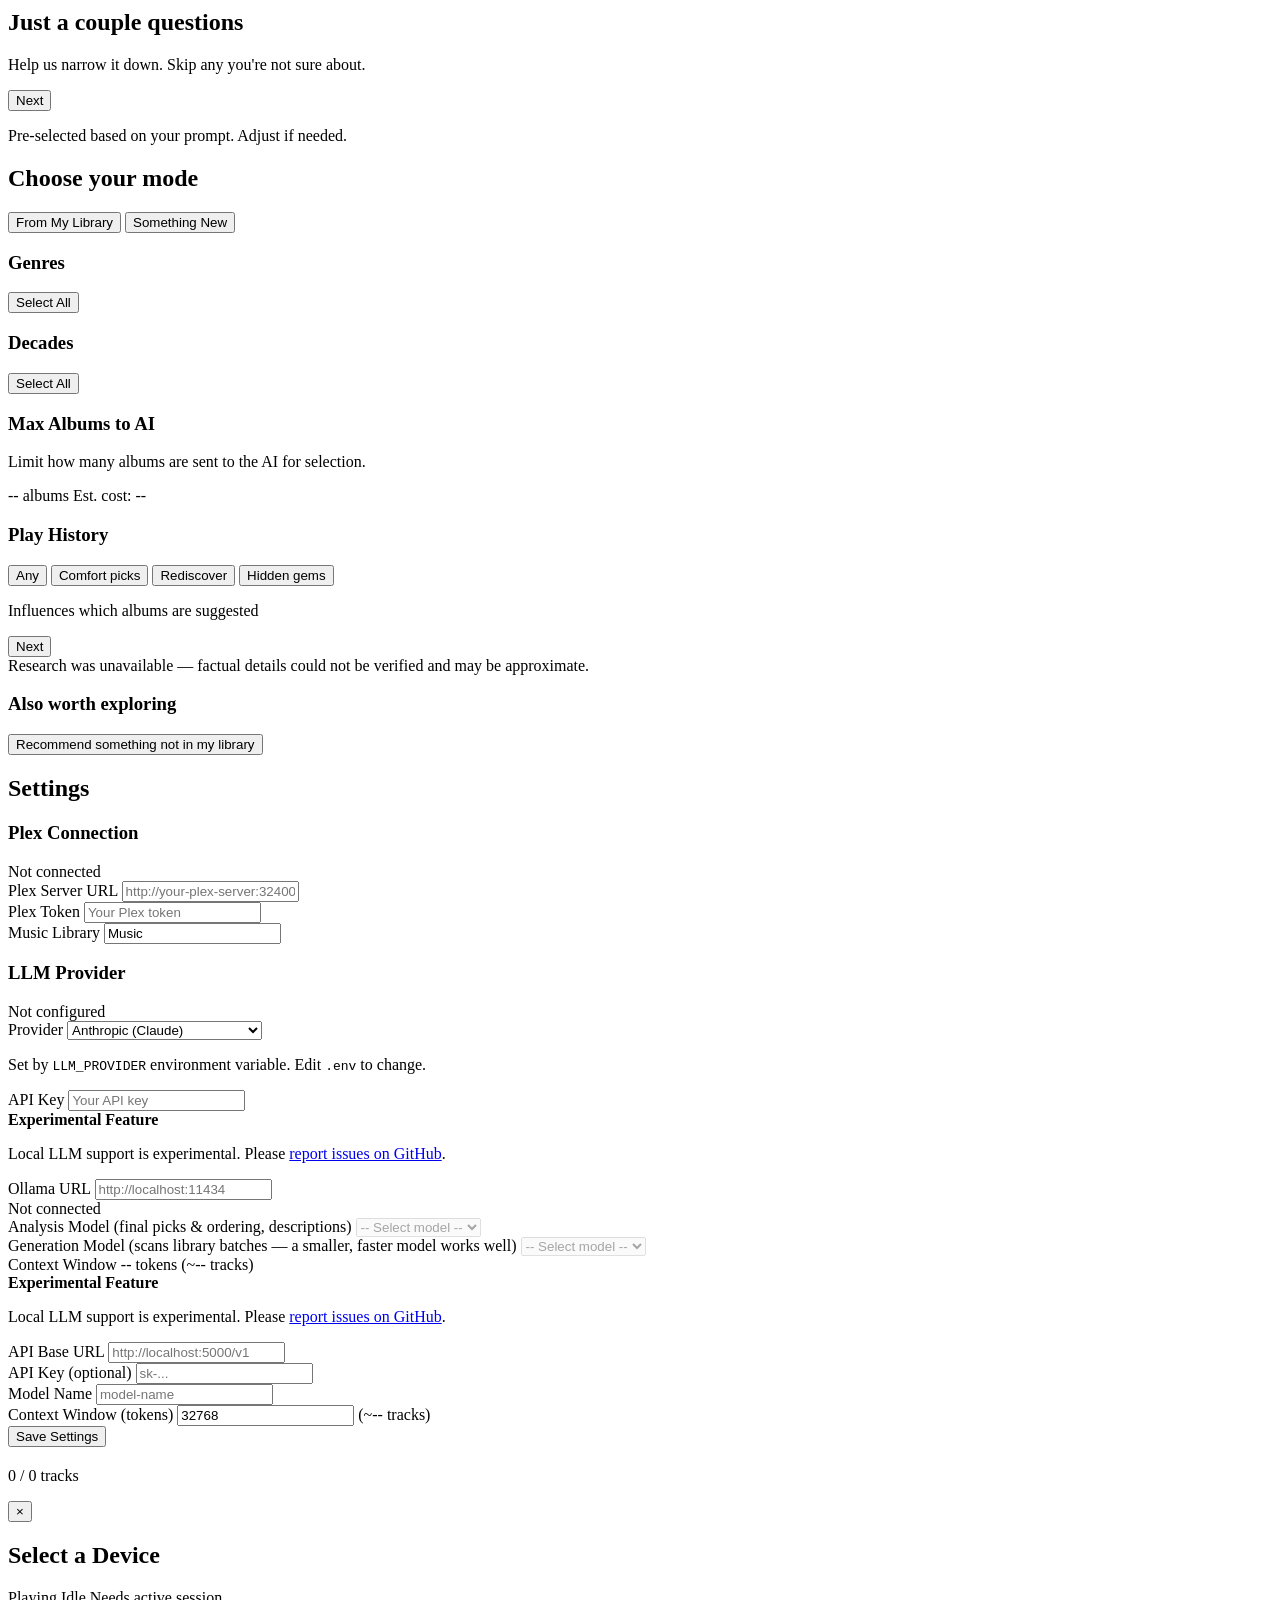
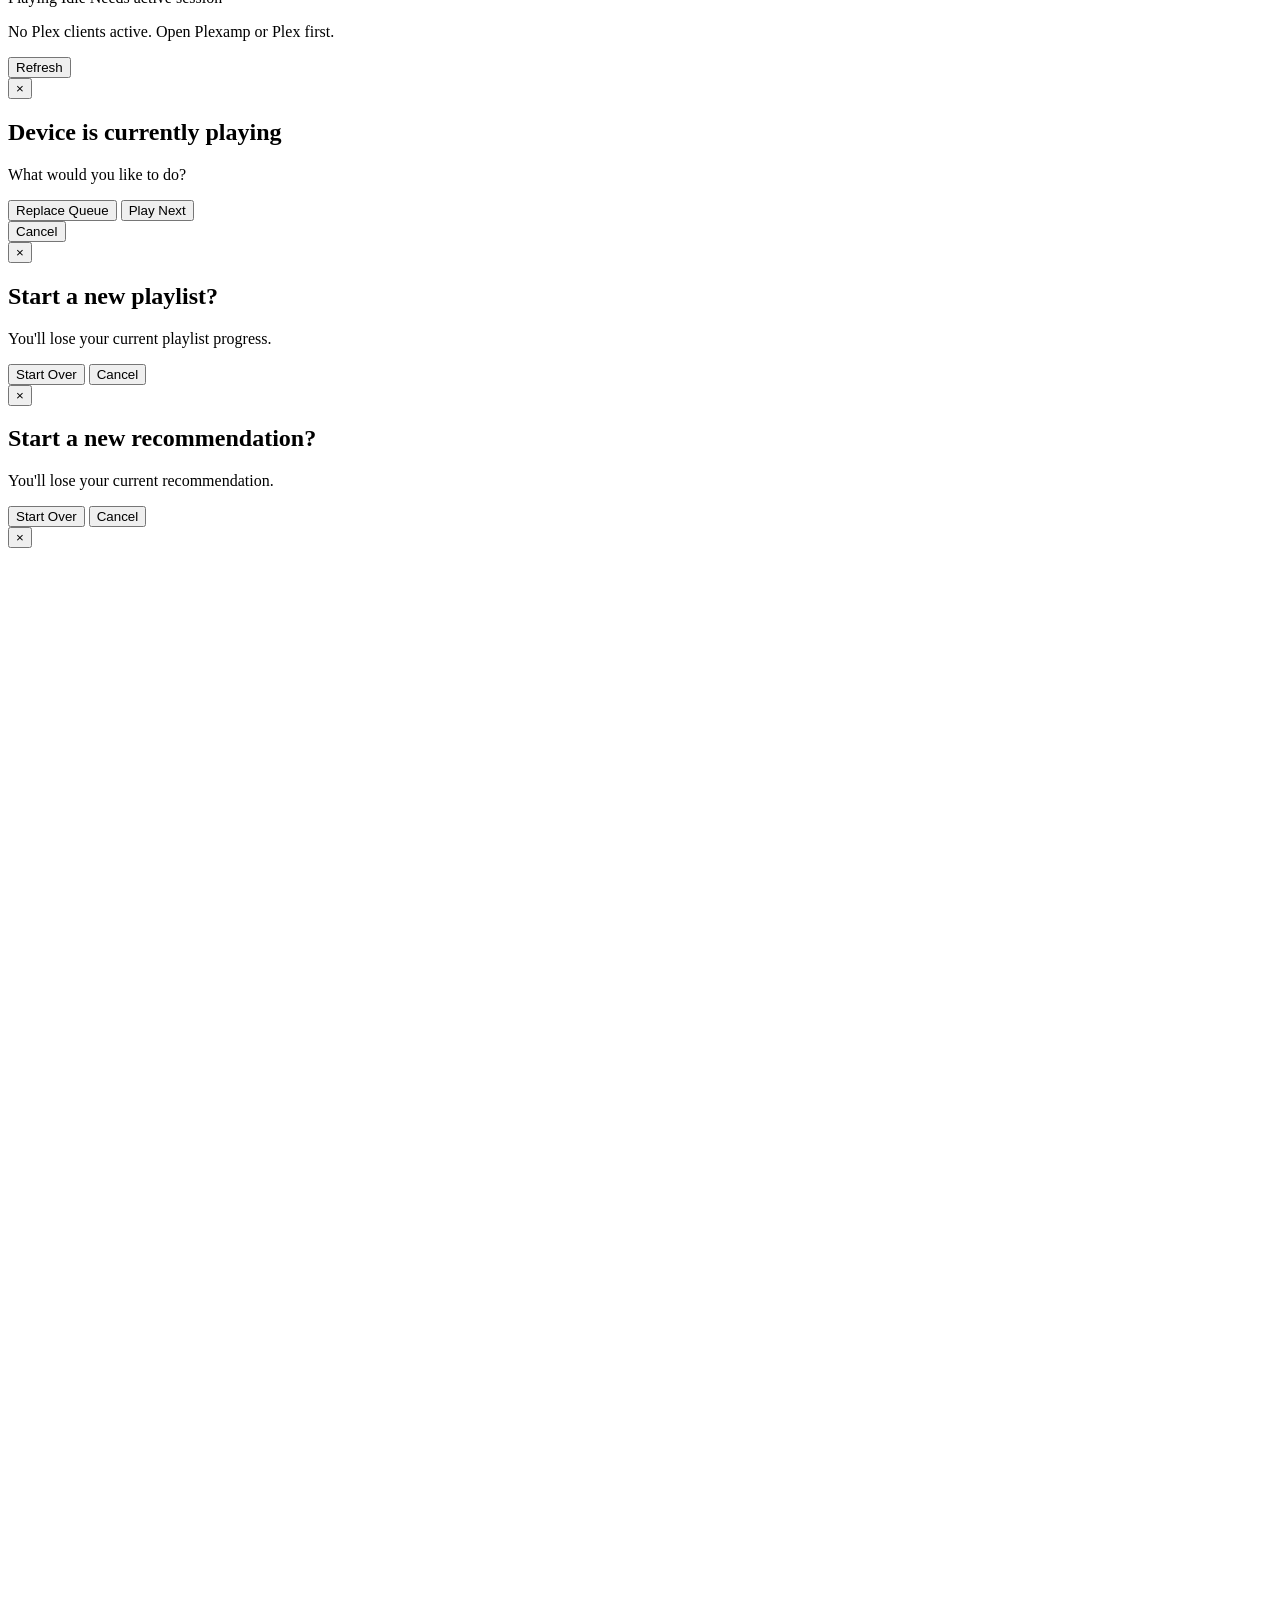
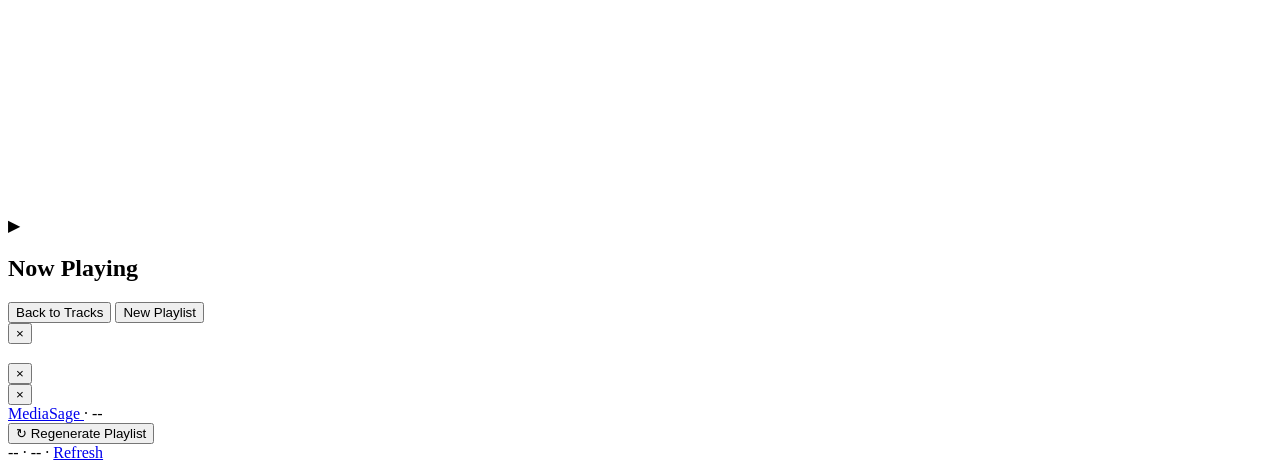
==== commit b39b43e1: "Scan with the generation model, curate with the analysis model; schema output Batch rounds now call " ====
--- a/frontend/index.html
+++ b/frontend/index.html
@@ -704,13 +704,13 @@
                             <span class="status-text">Not connected</span>
                         </div>
                         <div class="form-group">
-                            <label for="ollama-model-analysis">Analysis Model</label>
+                            <label for="ollama-model-analysis">Analysis Model <span class="optional-label">(final picks &amp; ordering, descriptions)</span></label>
                             <select id="ollama-model-analysis" disabled>
                                 <option value="">-- Select model --</option>
                             </select>
                         </div>
                         <div class="form-group">
-                            <label for="ollama-model-generation">Generation Model</label>
+                            <label for="ollama-model-generation">Generation Model <span class="optional-label">(scans library batches &mdash; a smaller, faster model works well)</span></label>
                             <select id="ollama-model-generation" disabled>
                                 <option value="">-- Select model --</option>
                             </select>
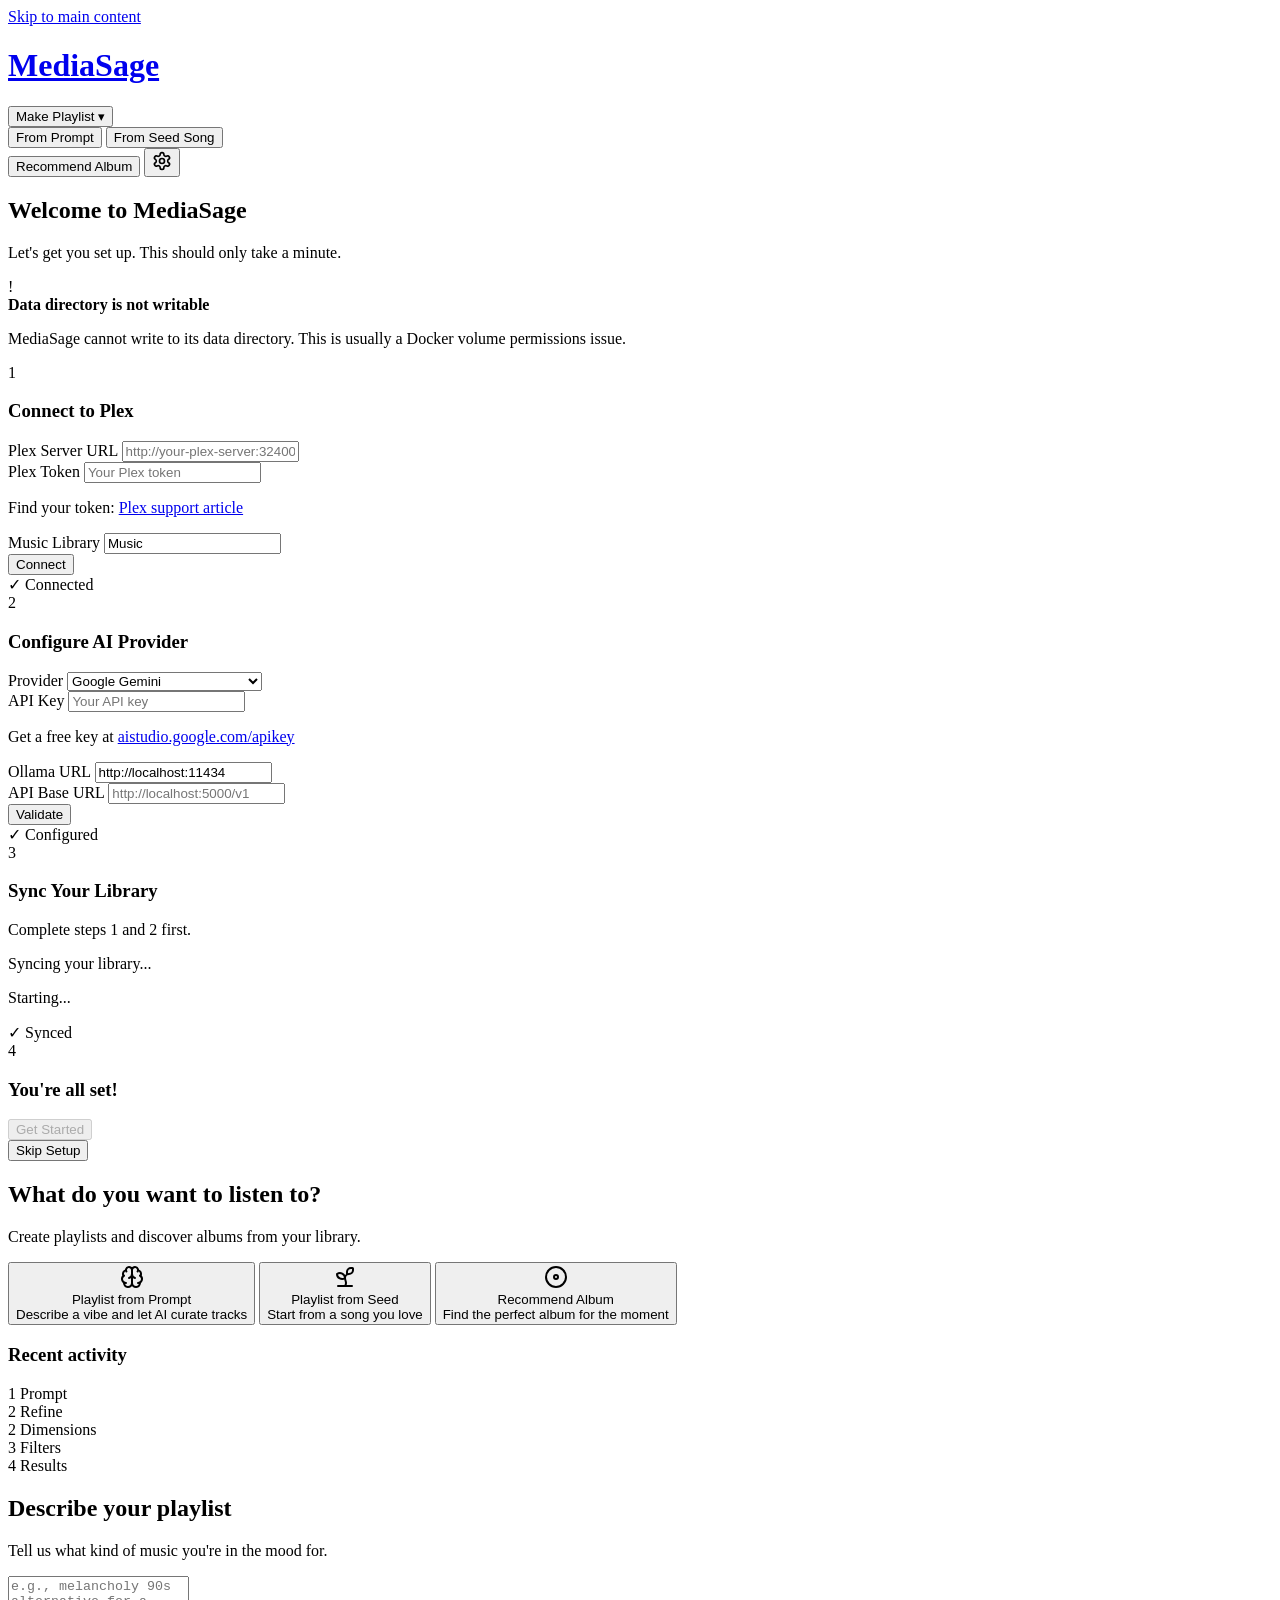
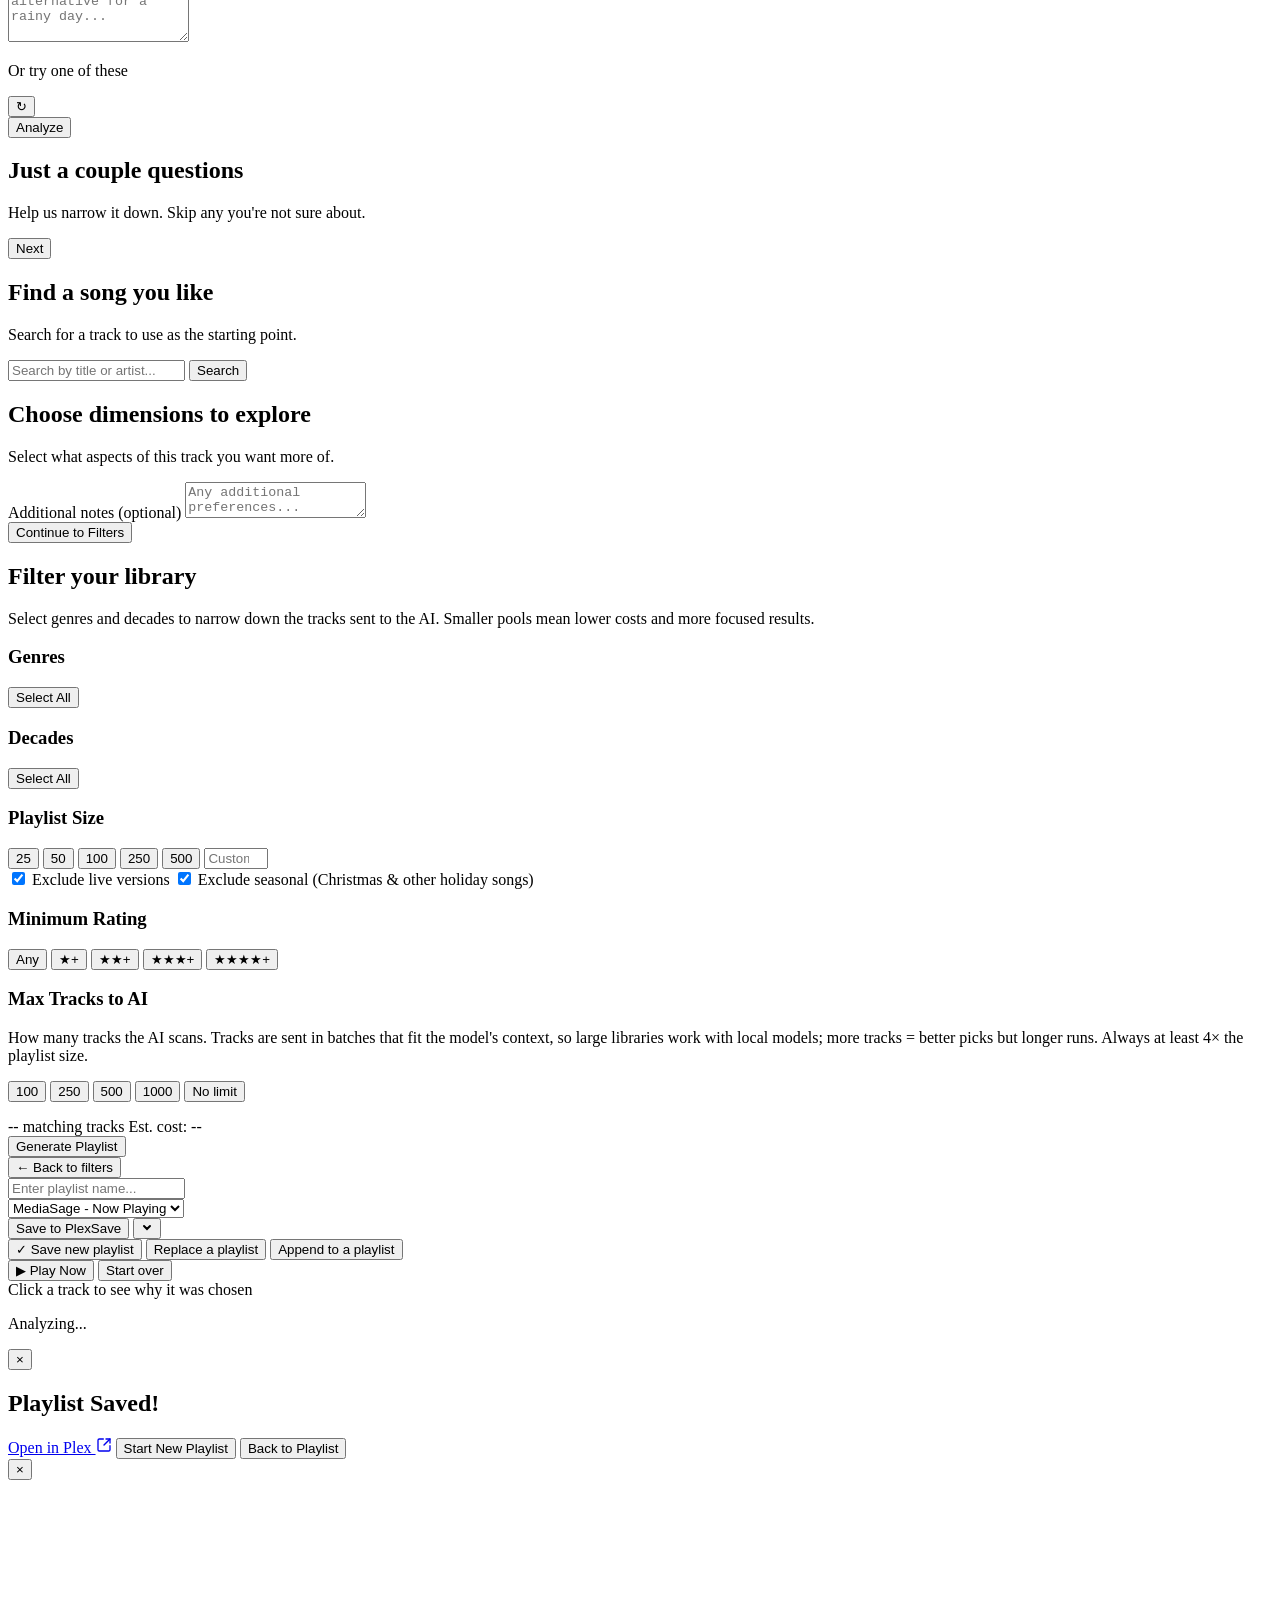
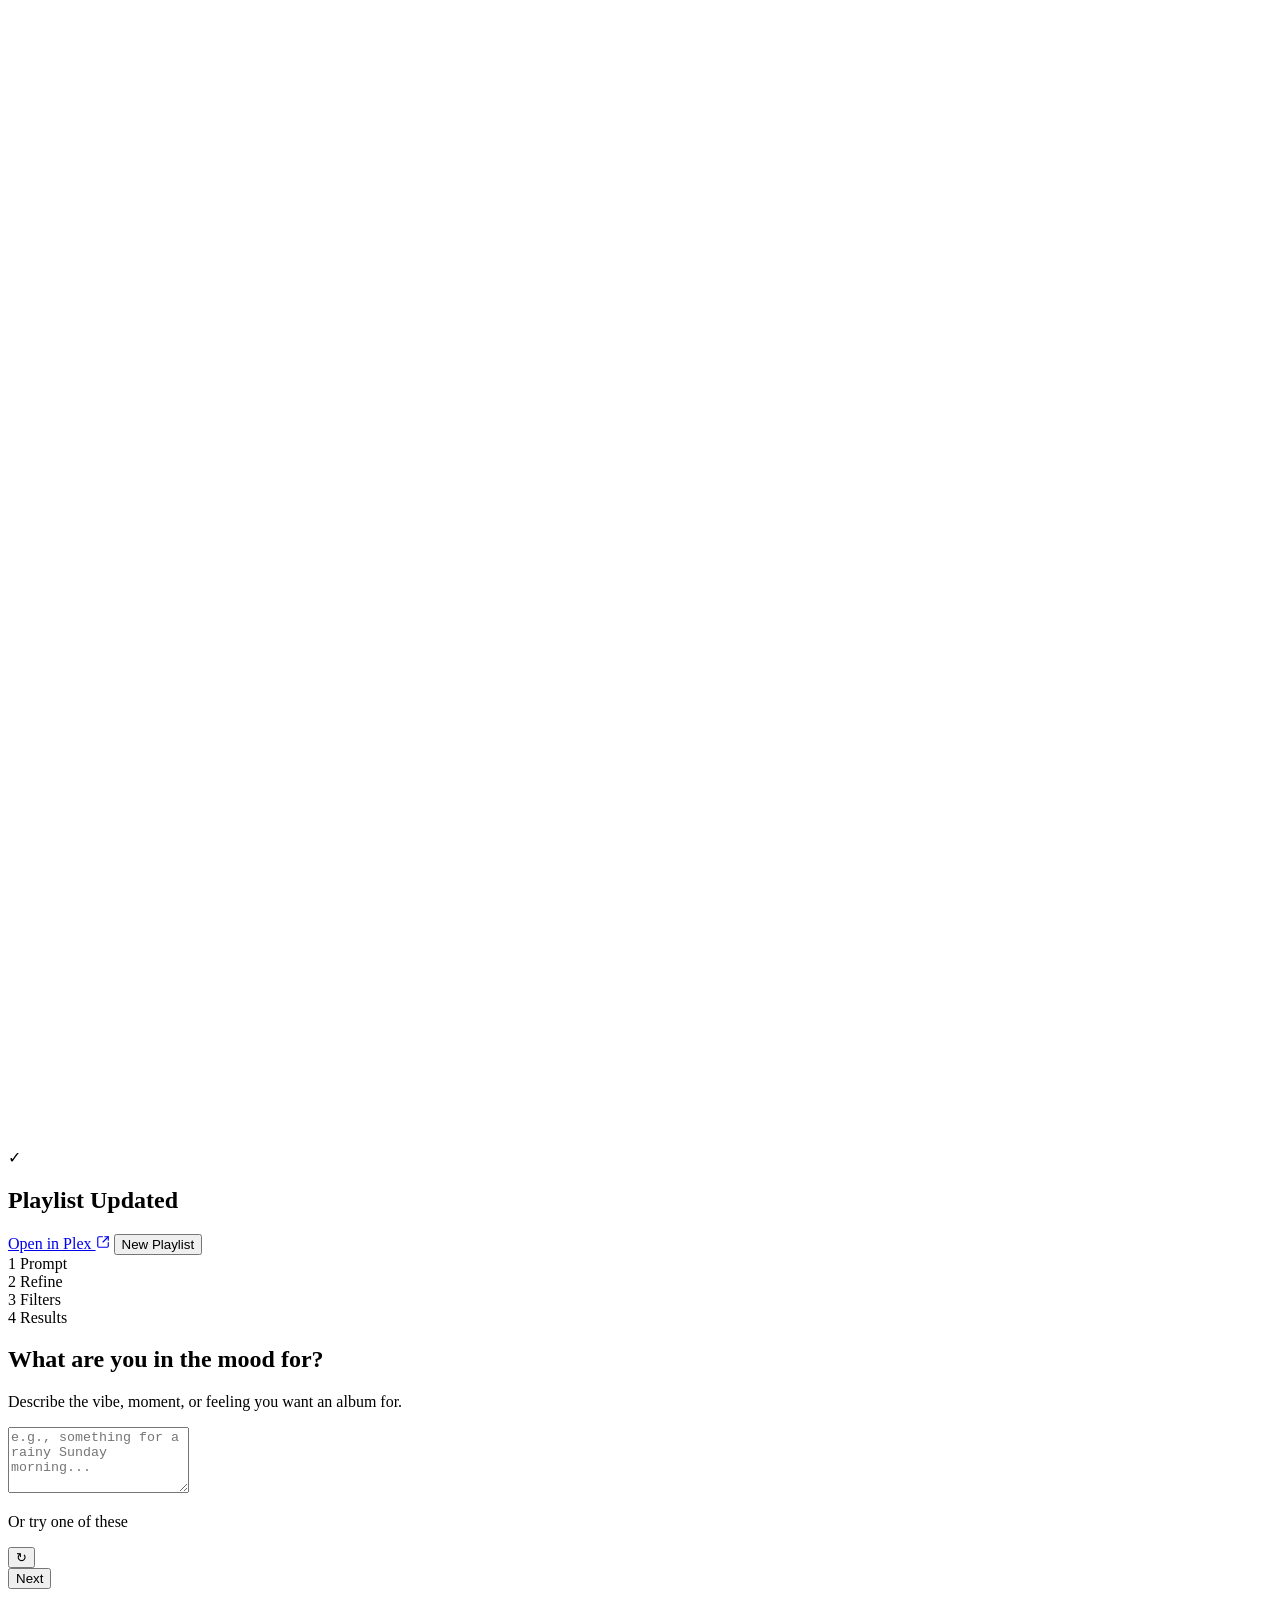
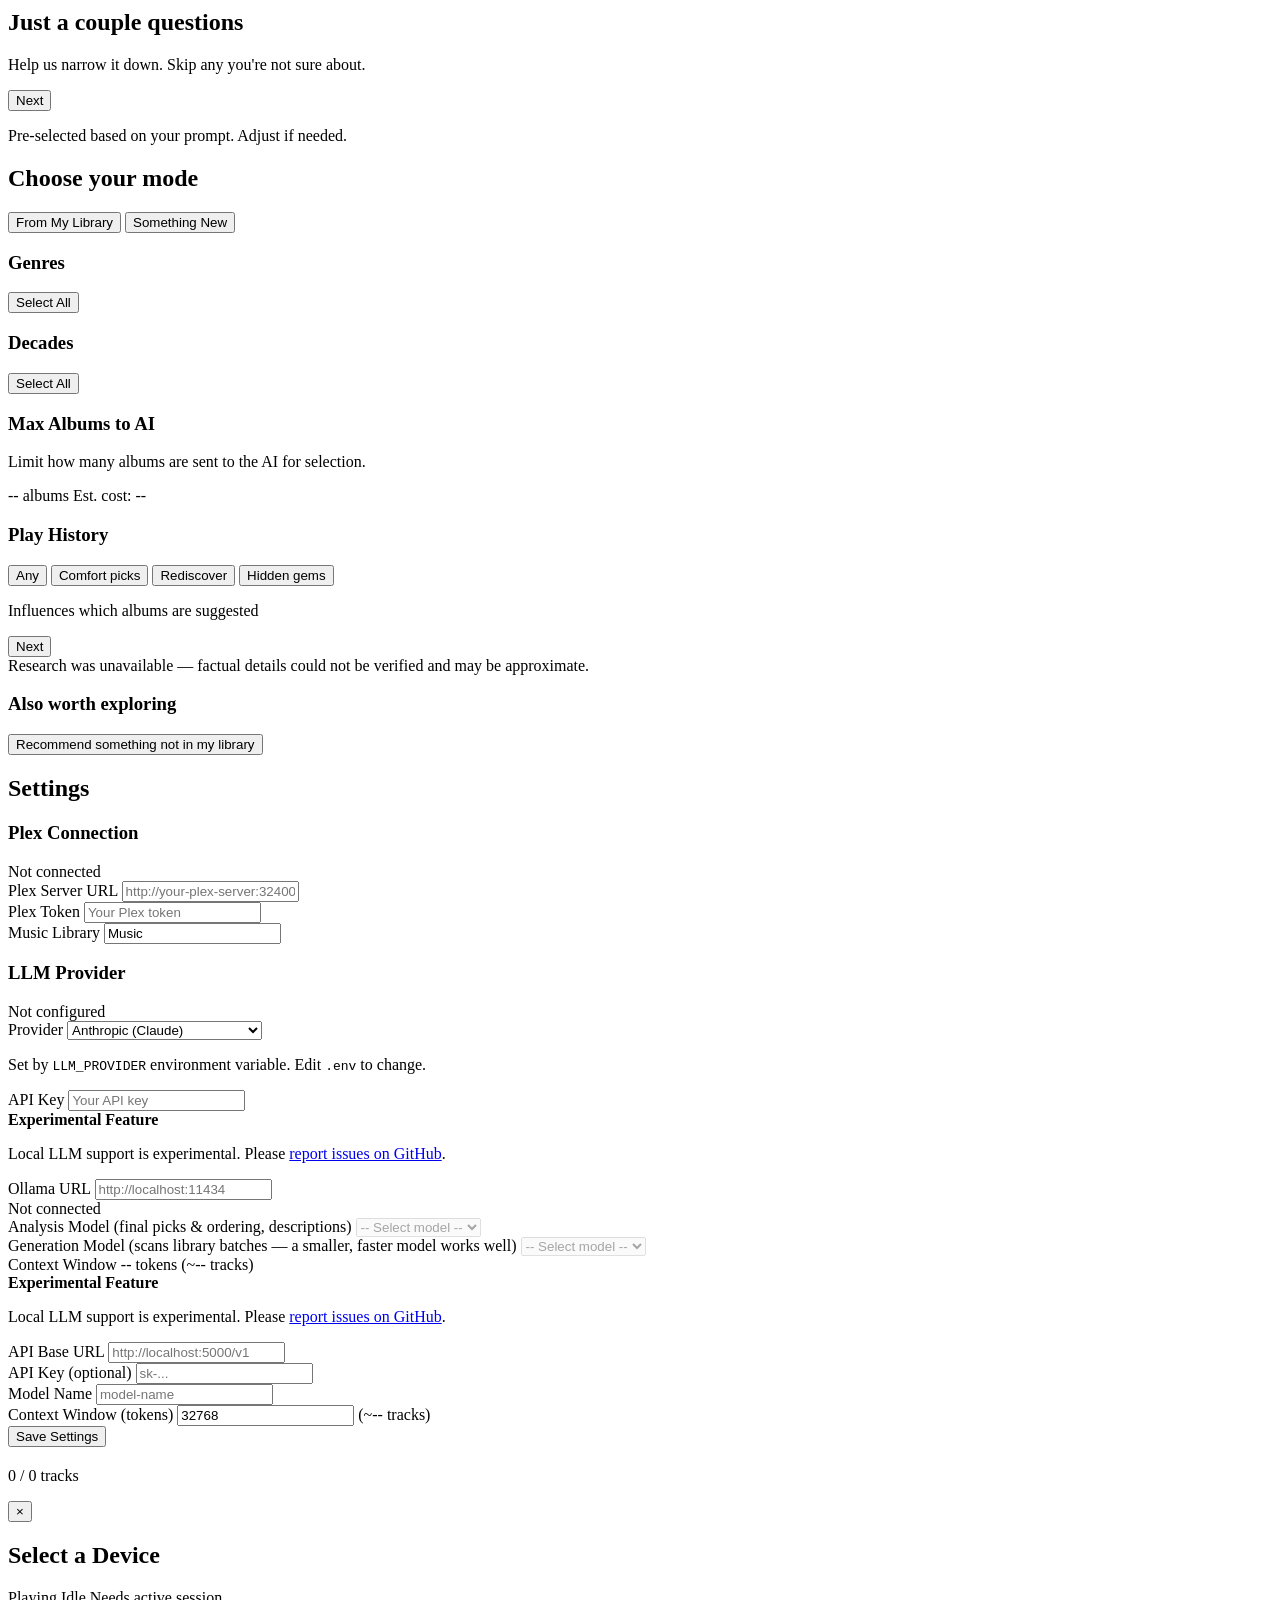
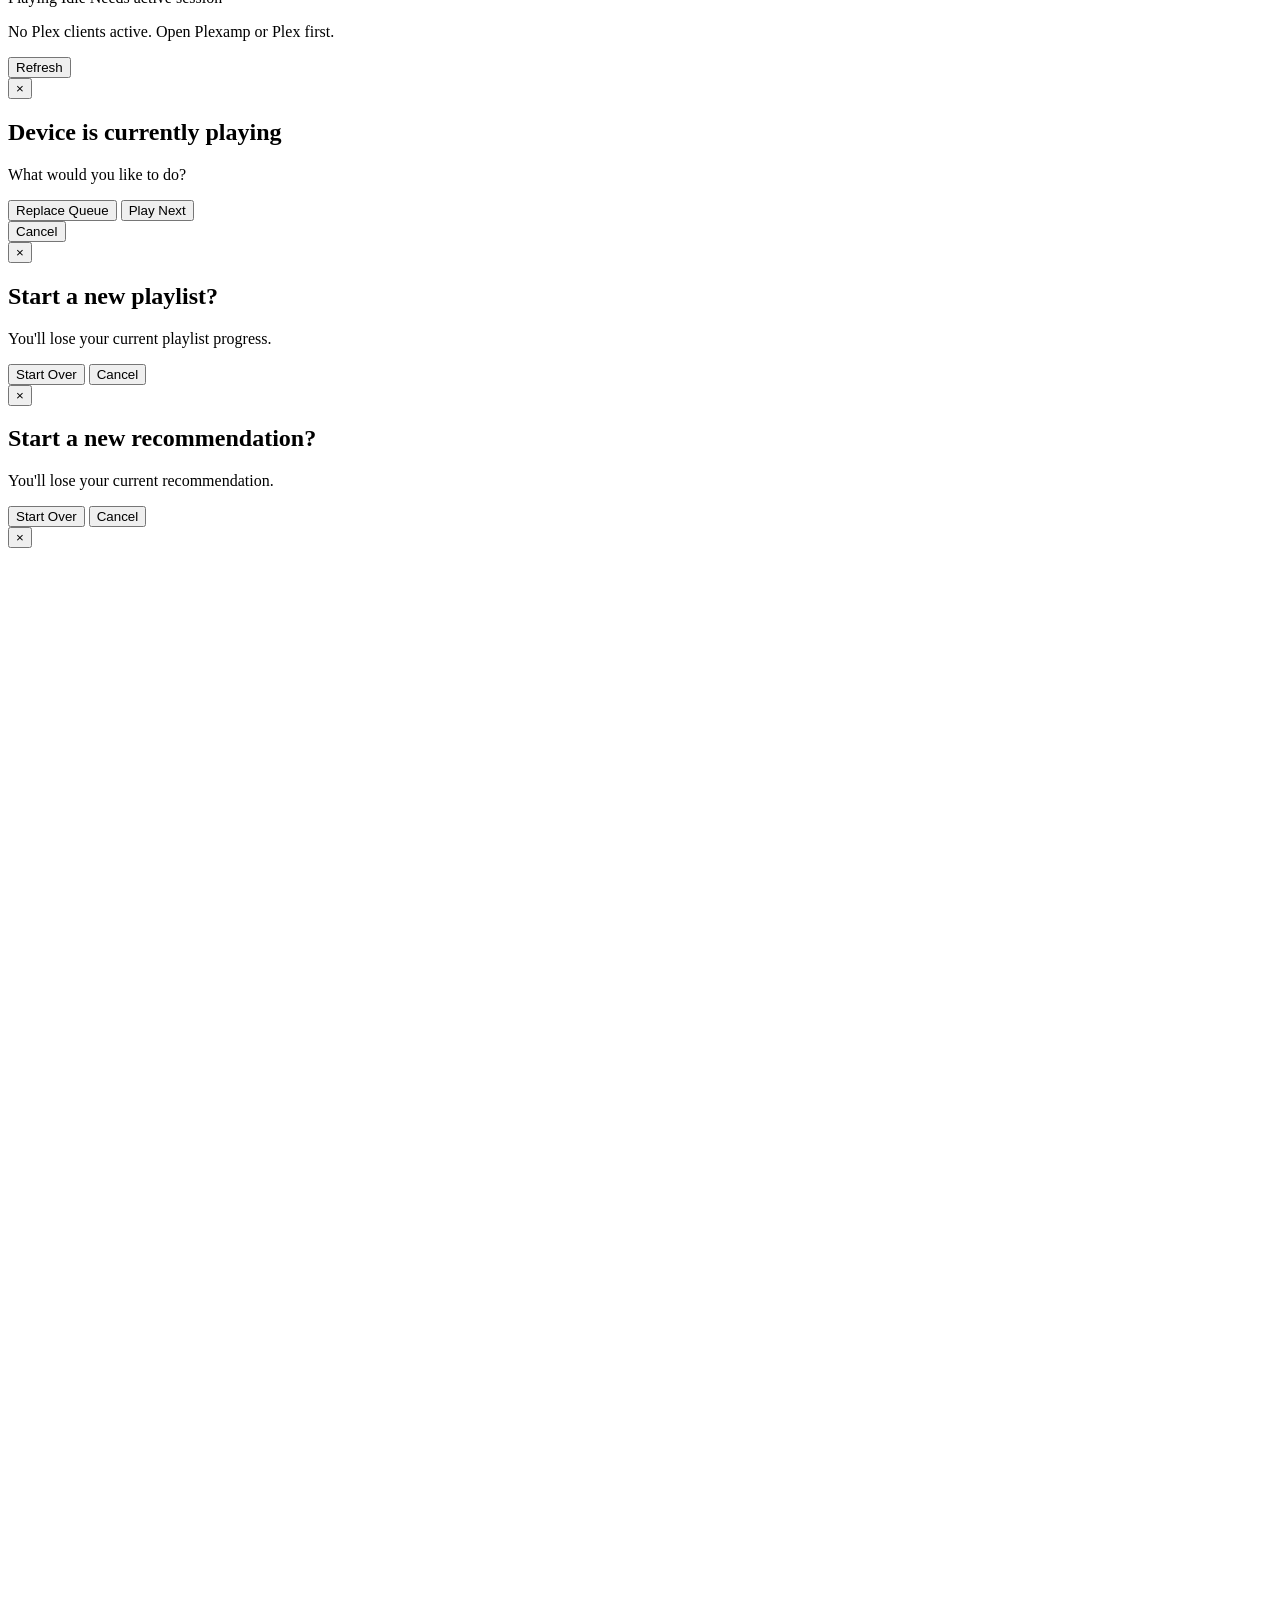
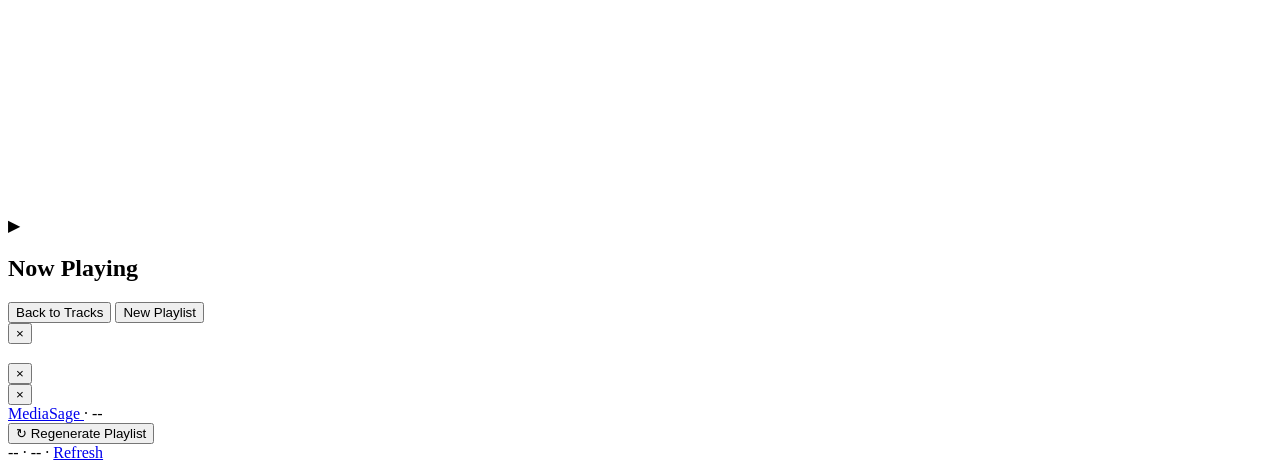
==== commit 60c4402f: "Add "Exclude seasonal" option (default on) to keep holiday songs out Two layers, since genre tags ra" ====
--- a/frontend/index.html
+++ b/frontend/index.html
@@ -367,6 +367,10 @@
                                 <input type="checkbox" id="exclude-live" checked>
                                 <span>Exclude live versions</span>
                             </label>
+                            <label class="checkbox-label">
+                                <input type="checkbox" id="exclude-seasonal" checked>
+                                <span>Exclude seasonal (Christmas &amp; other holiday songs)</span>
+                            </label>
                         </div>
 
                         <div class="filter-section">
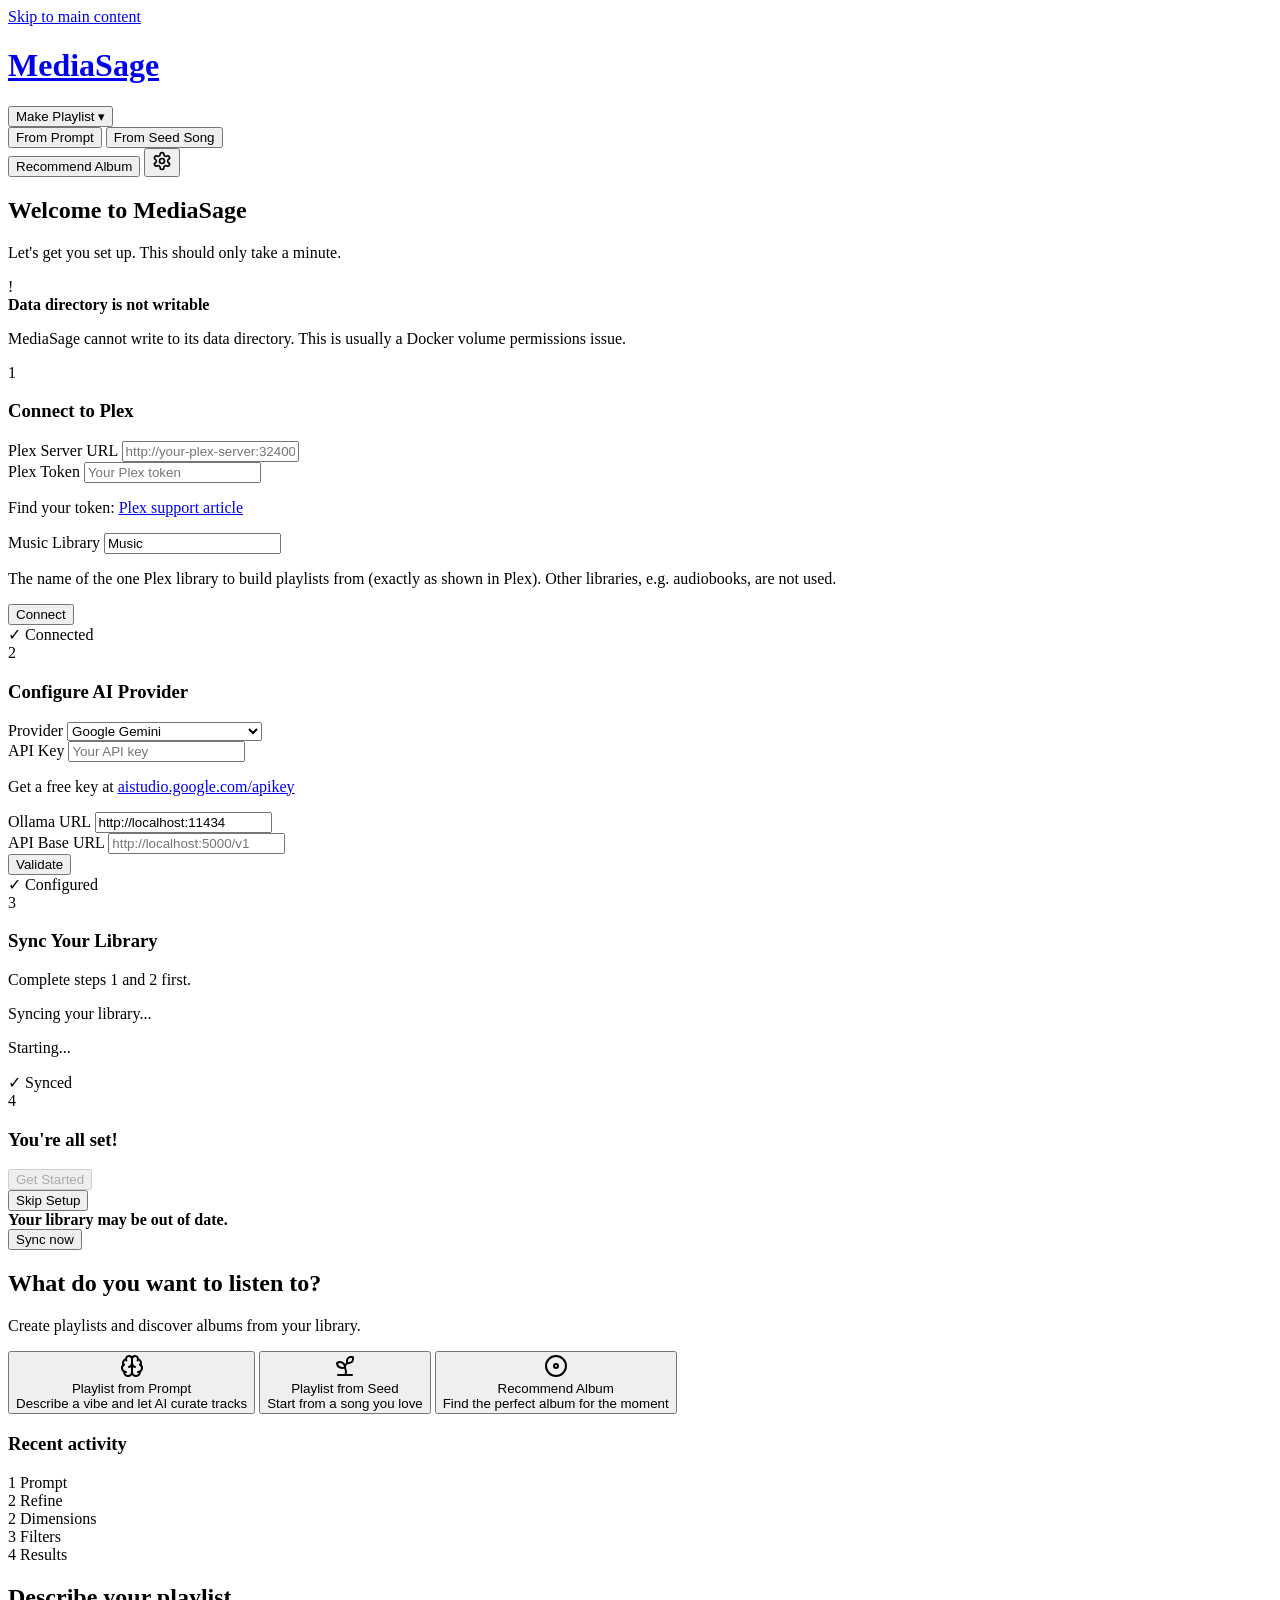
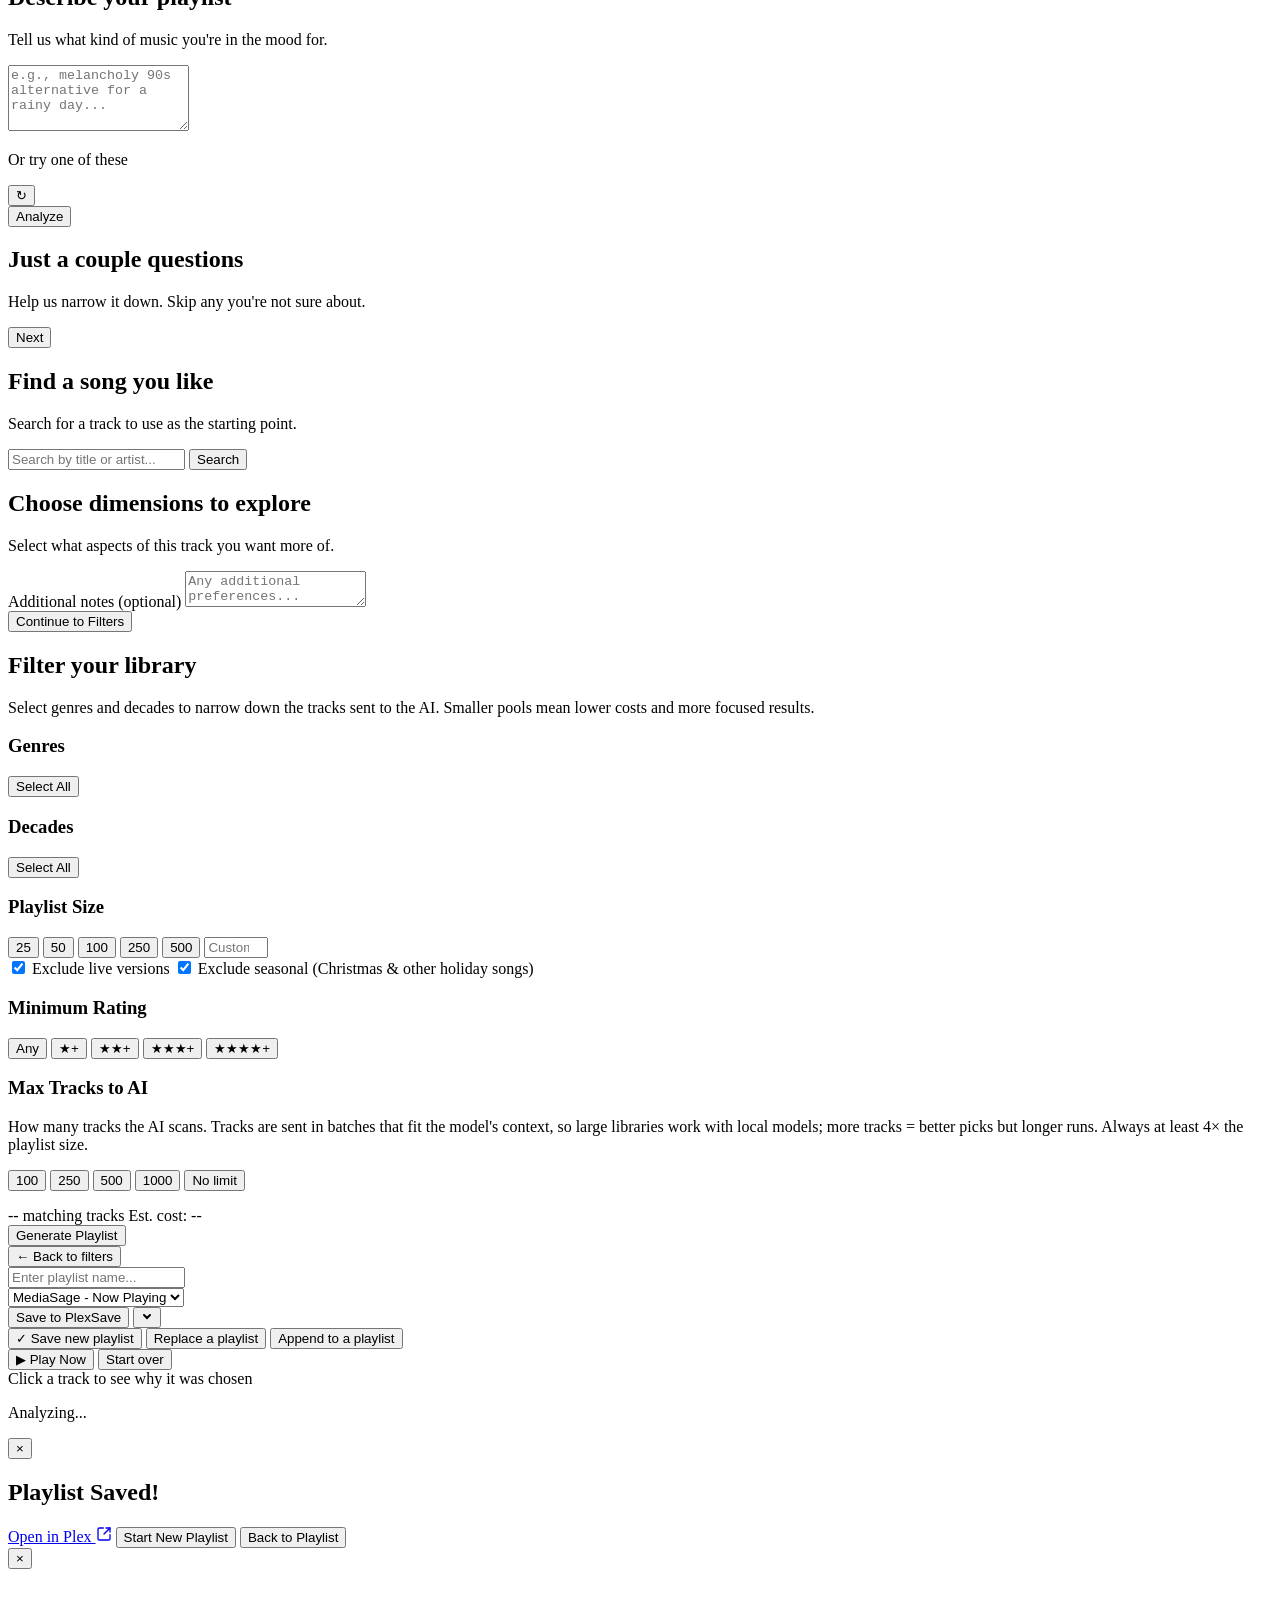
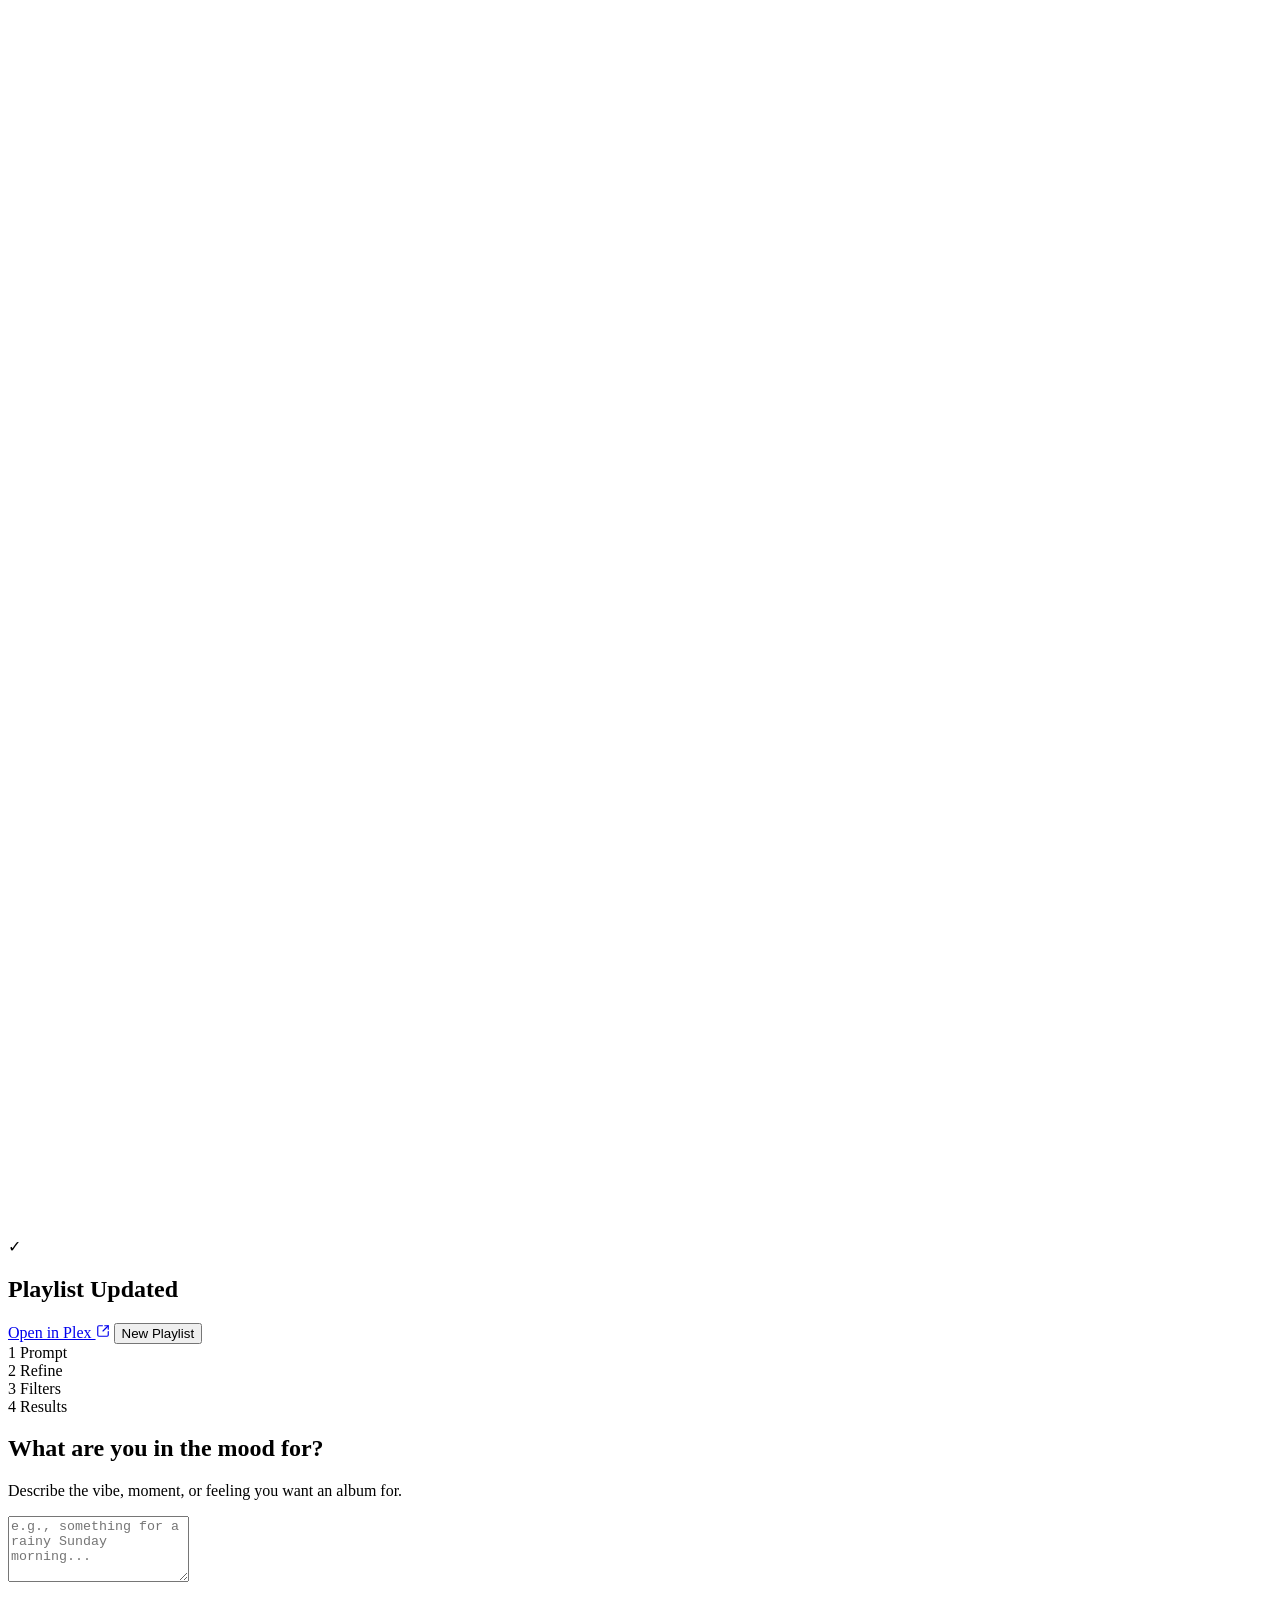
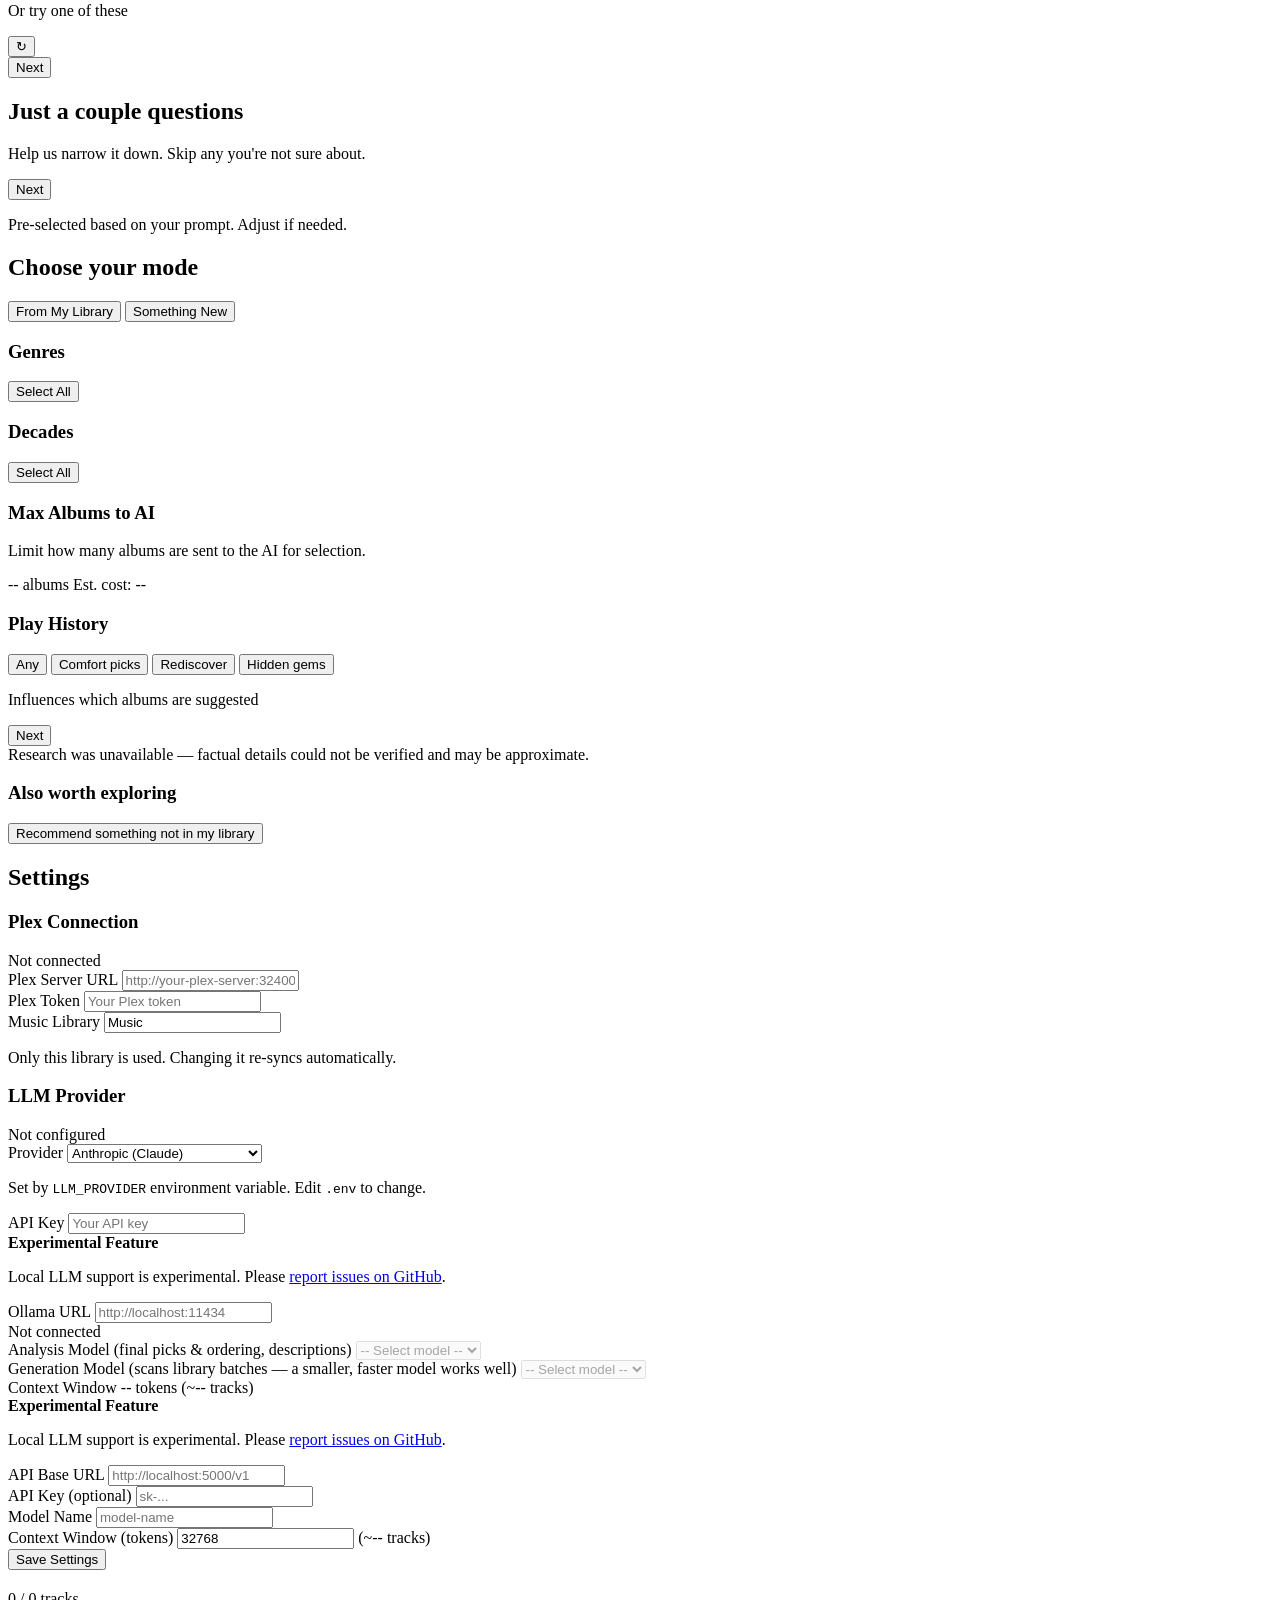
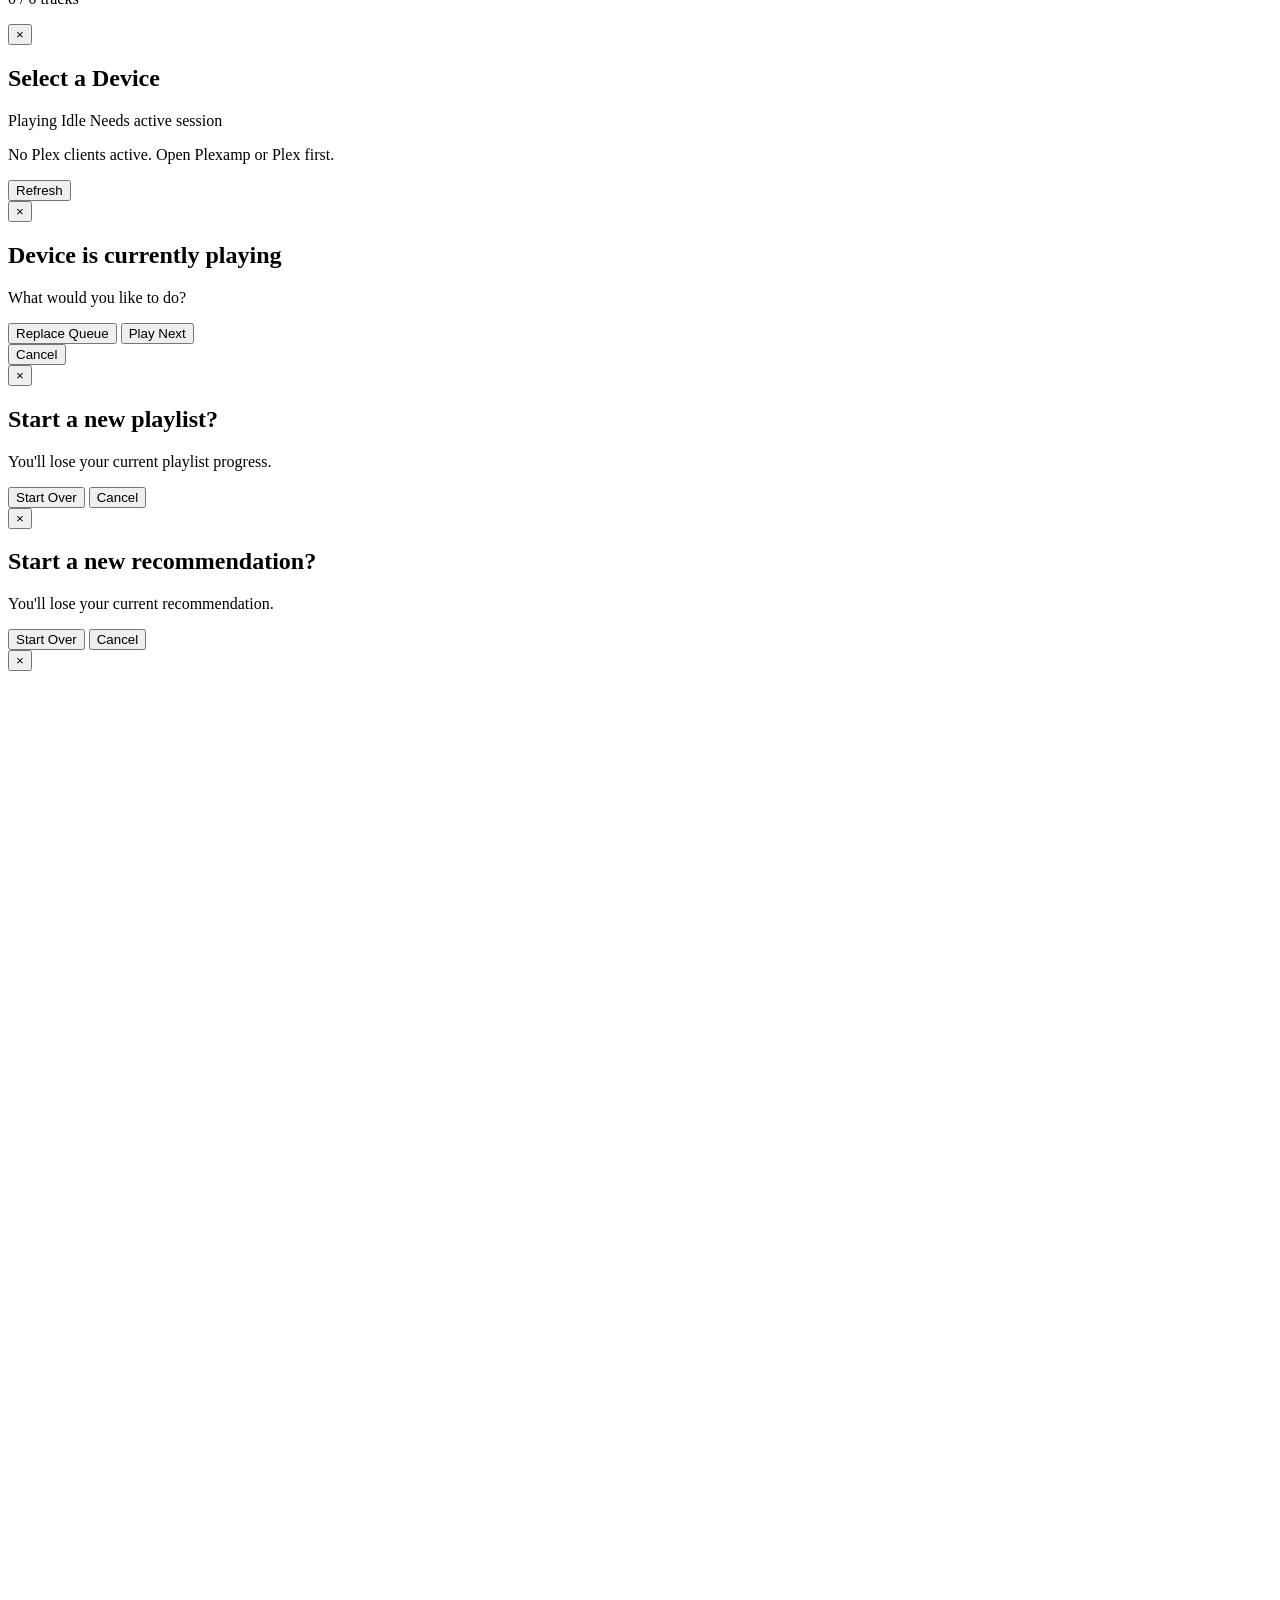
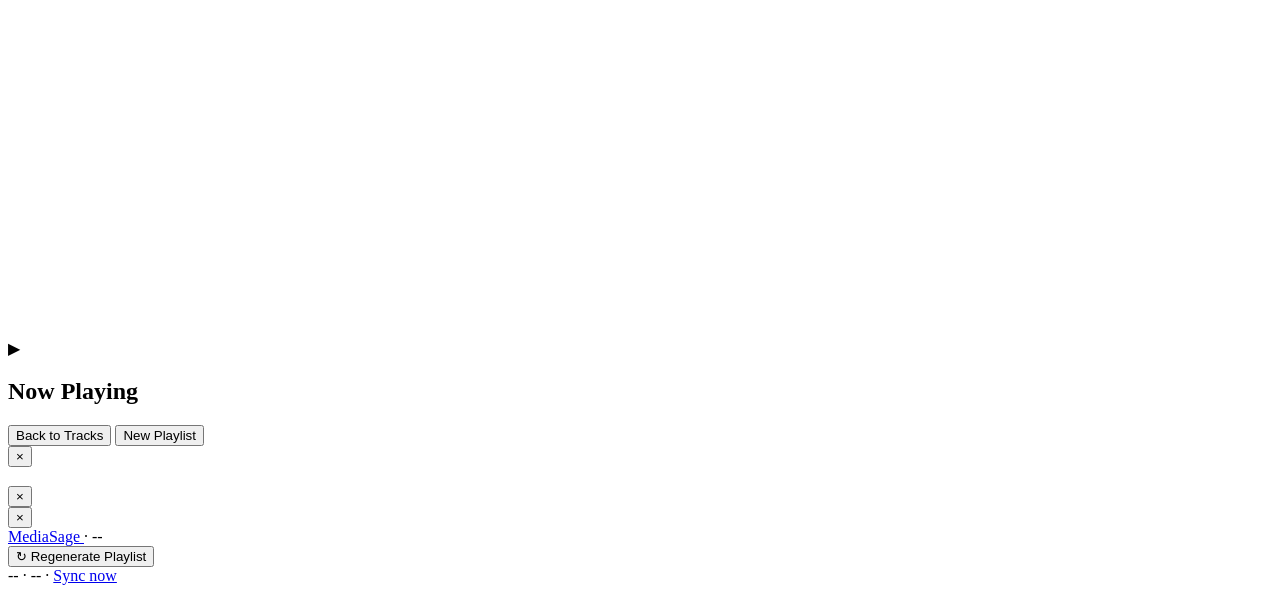
==== commit 47fb1c94: "Fix garbled characters on Windows; auto-sync library; clearer library choice - Read index.html and c" ====
--- a/frontend/index.html
+++ b/frontend/index.html
@@ -82,7 +82,8 @@
                                 </div>
                                 <div class="form-group">
                                     <label for="setup-plex-library">Music Library</label>
-                                    <input type="text" id="setup-plex-library" value="Music" placeholder="Music library name">
+                                    <input type="text" id="setup-plex-library" value="Music" placeholder="Music library name" list="plex-library-options">
+                                    <p class="setup-field-hint">The name of the one Plex library to build playlists from (exactly as shown in Plex). Other libraries, e.g. audiobooks, are not used.</p>
                                 </div>
                                 <div id="setup-plex-error" class="setup-inline-error hidden" role="alert"></div>
                                 <button id="setup-plex-btn" class="btn btn-primary">Connect</button>
@@ -186,6 +187,13 @@
                 </div>
 
                 <div class="home-content home-content--loading">
+                    <div id="library-stale-banner" class="library-stale-banner hidden" role="status">
+                        <div class="library-stale-text">
+                            <strong>Your library may be out of date.</strong>
+                            <span id="library-stale-detail"></span>
+                        </div>
+                        <button id="library-stale-sync" class="btn btn-secondary library-stale-btn">Sync now</button>
+                    </div>
                     <h2 class="home-greeting">What do you want to listen to?</h2>
                     <p class="home-subtitle">Create playlists and discover albums from your library.</p>
                     <div class="home-cards">
@@ -661,7 +669,9 @@
                     </div>
                     <div class="form-group">
                         <label for="music-library">Music Library</label>
-                        <input type="text" id="music-library" value="Music" placeholder="Music library name">
+                        <input type="text" id="music-library" value="Music" placeholder="Music library name" list="plex-library-options">
+                        <datalist id="plex-library-options"></datalist>
+                        <p id="music-library-hint" class="setup-field-hint">Only this library is used. Changing it re-syncs automatically.</p>
                     </div>
                 </section>
 
@@ -909,7 +919,7 @@
                     <span id="footer-track-separator" class="footer-separator">·</span>
                     <span id="footer-sync-time">--</span>
                     <span class="footer-separator">·</span>
-                    <a href="#" id="footer-refresh-link" class="footer-refresh">Refresh</a>
+                    <a href="#" id="footer-refresh-link" class="footer-refresh" title="Re-read your Plex library to pick up new or removed music">Sync now</a>
                 </span>
                 <span class="cost-display footer-results-only" id="cost-display"></span>
             </div>
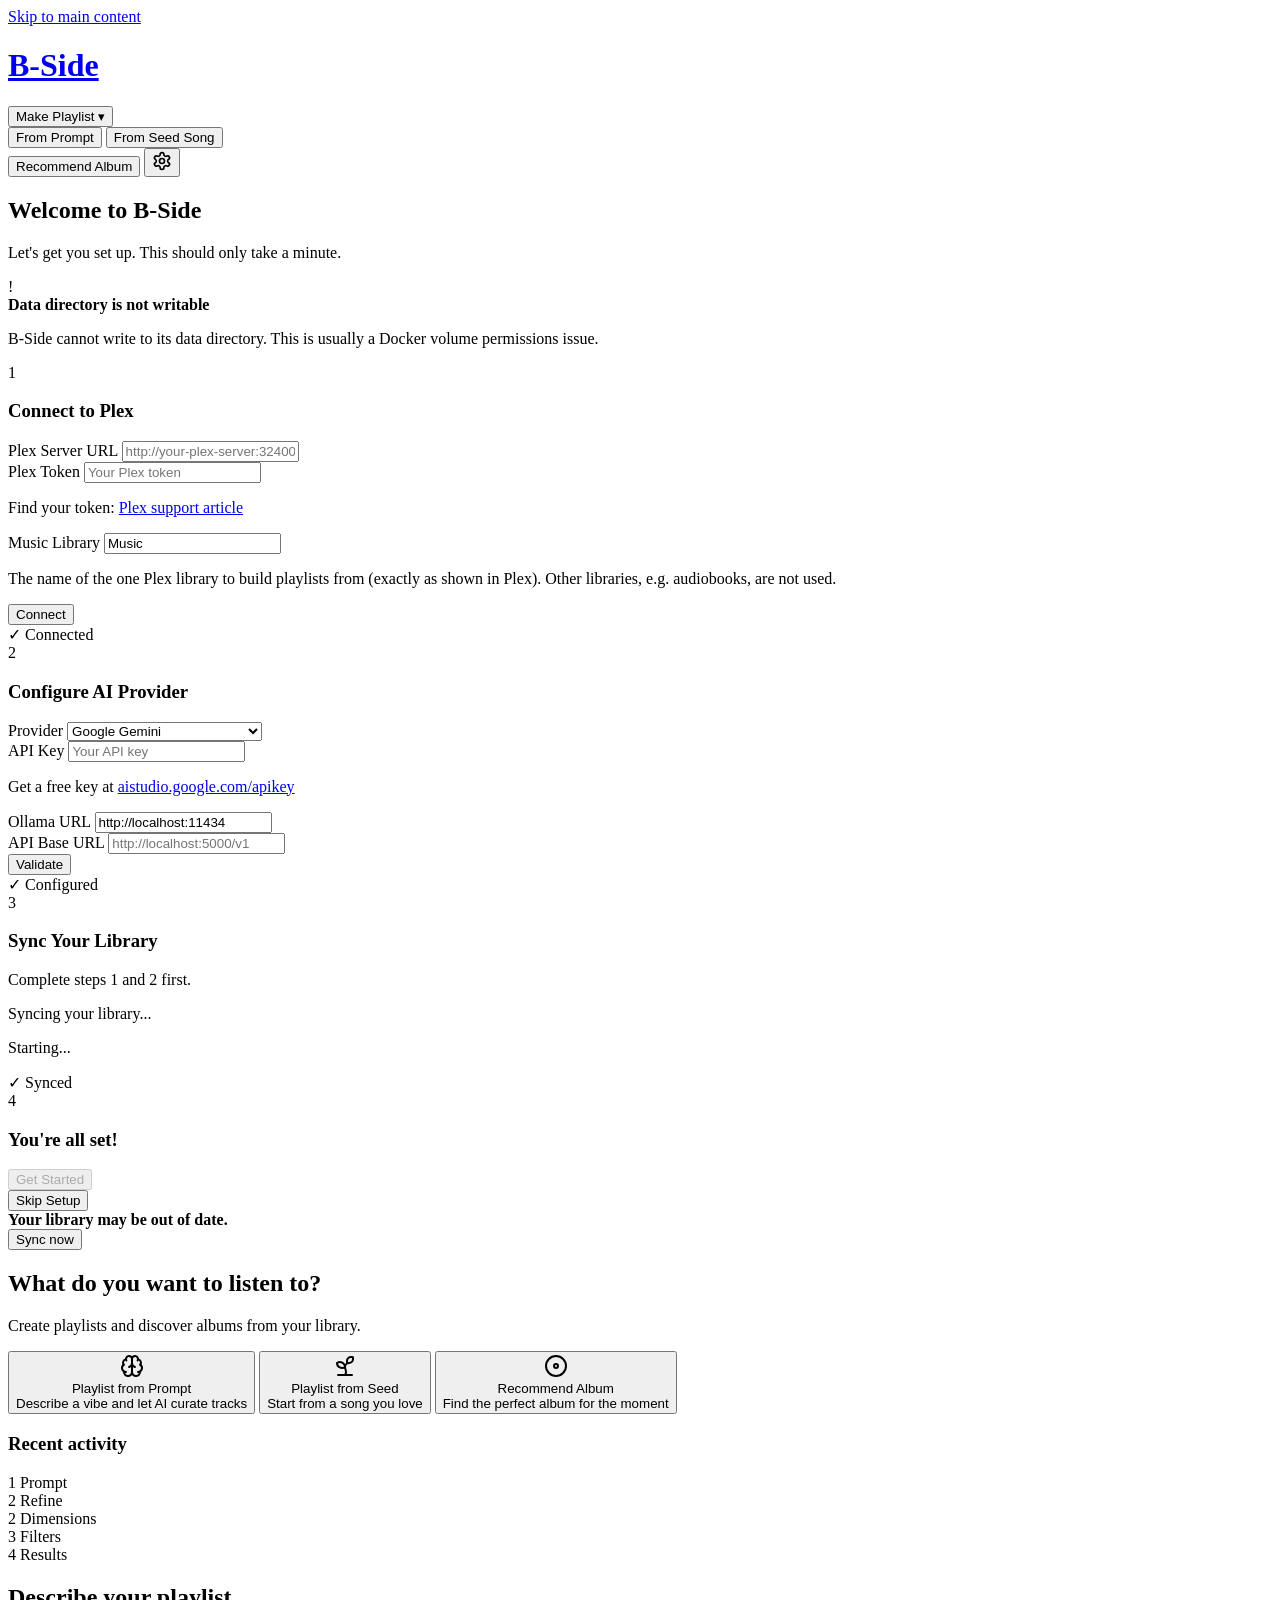
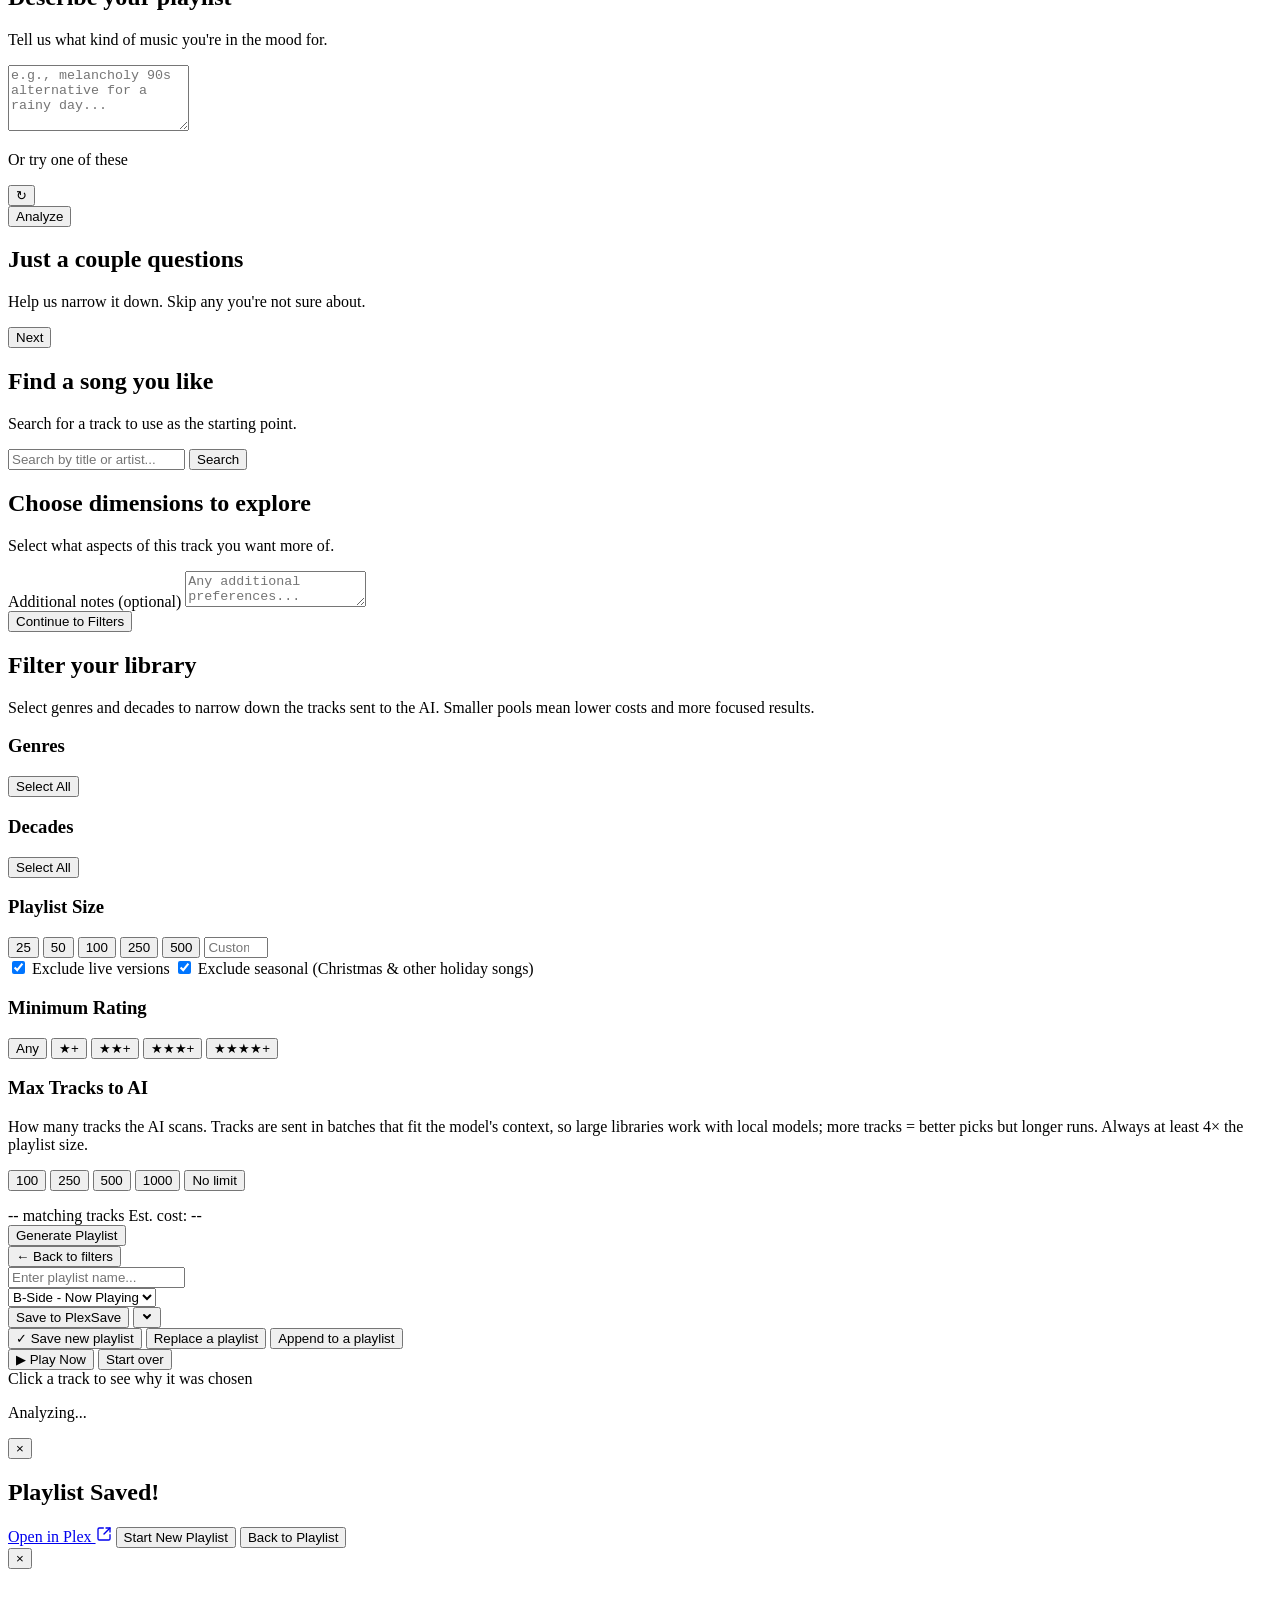
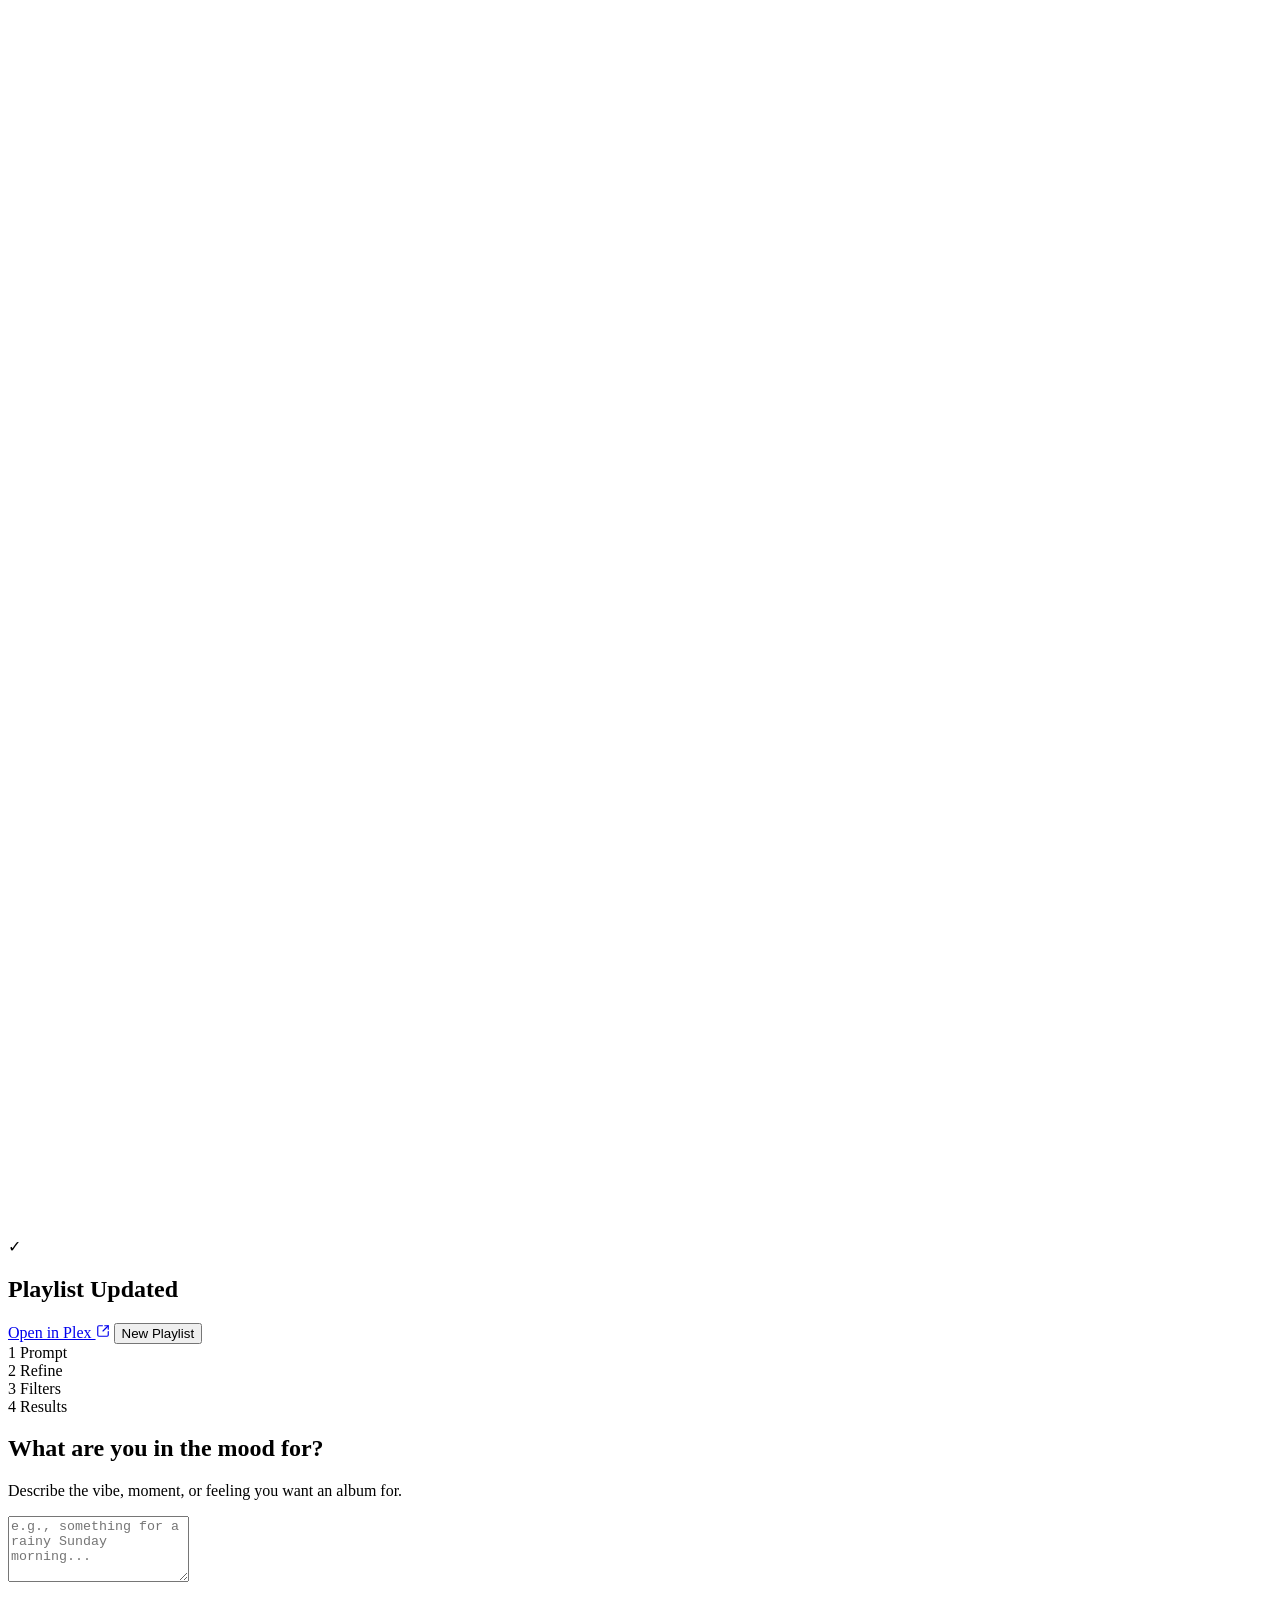
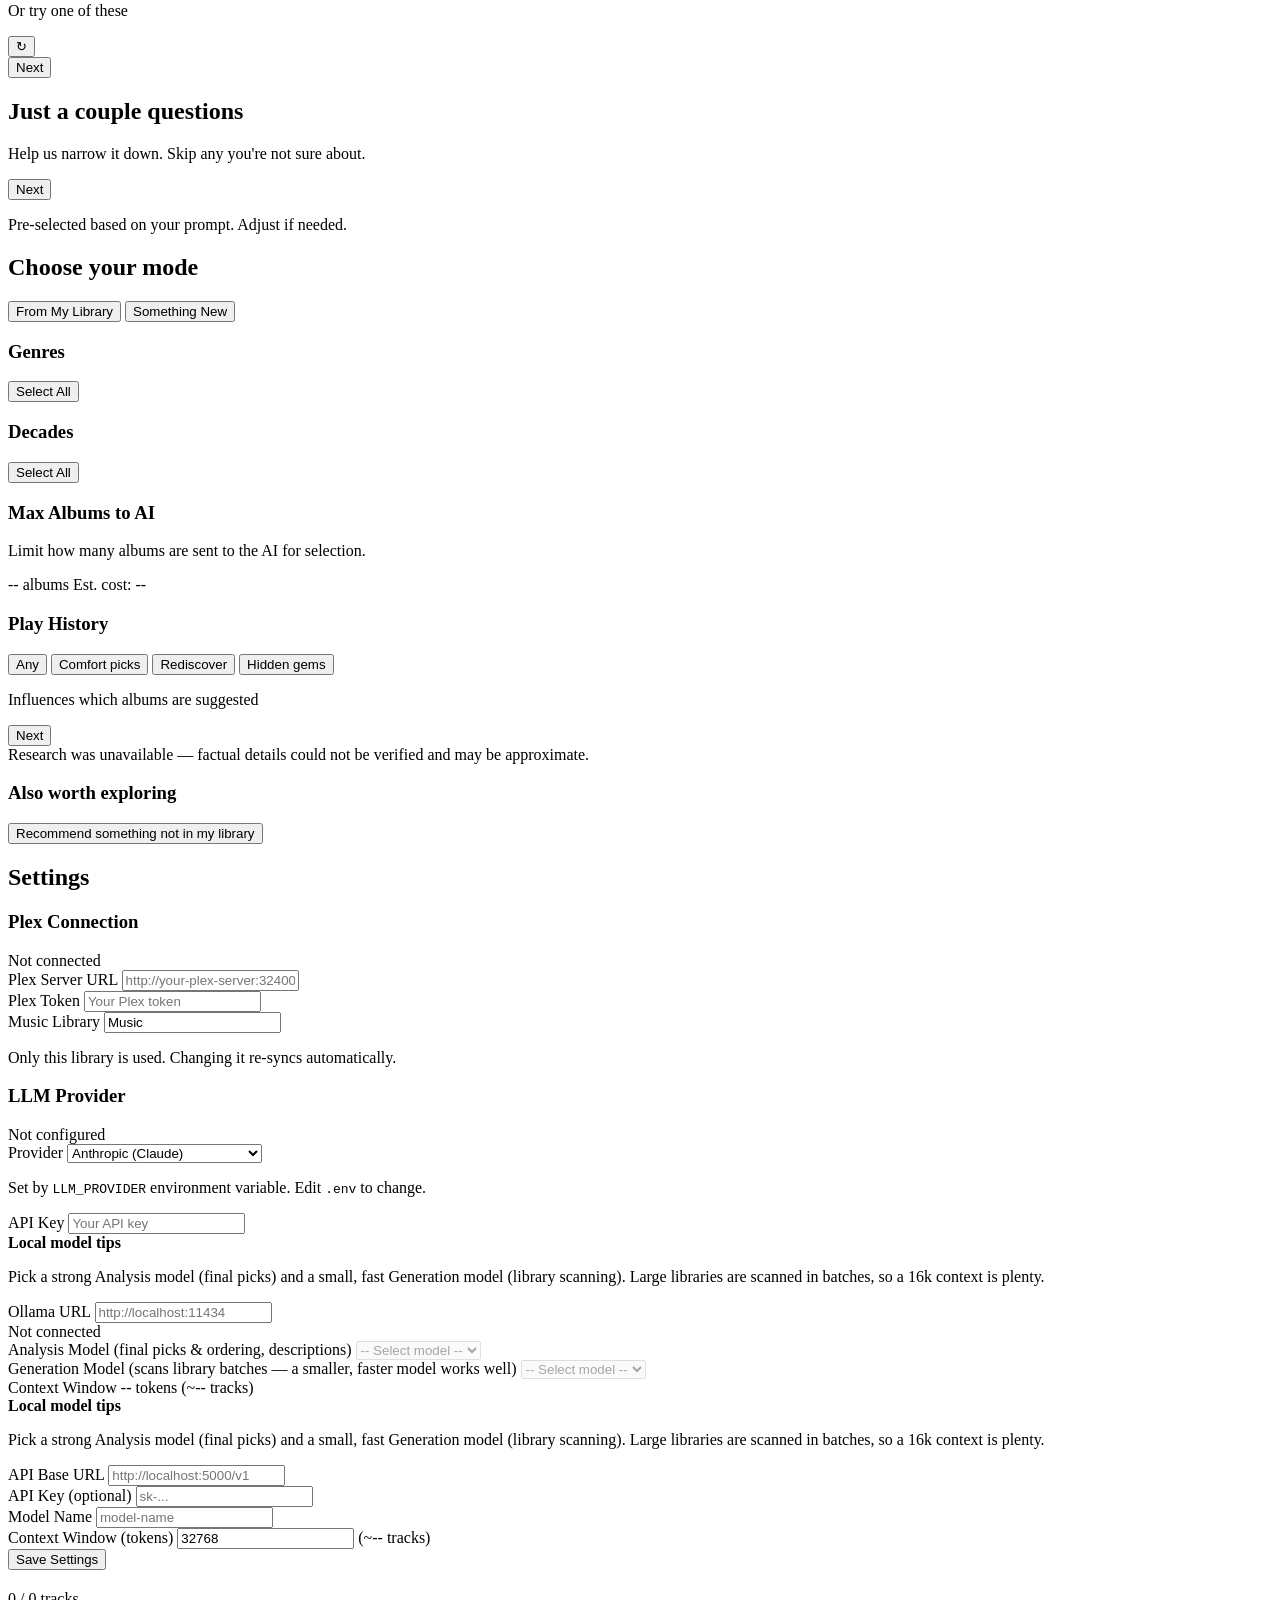
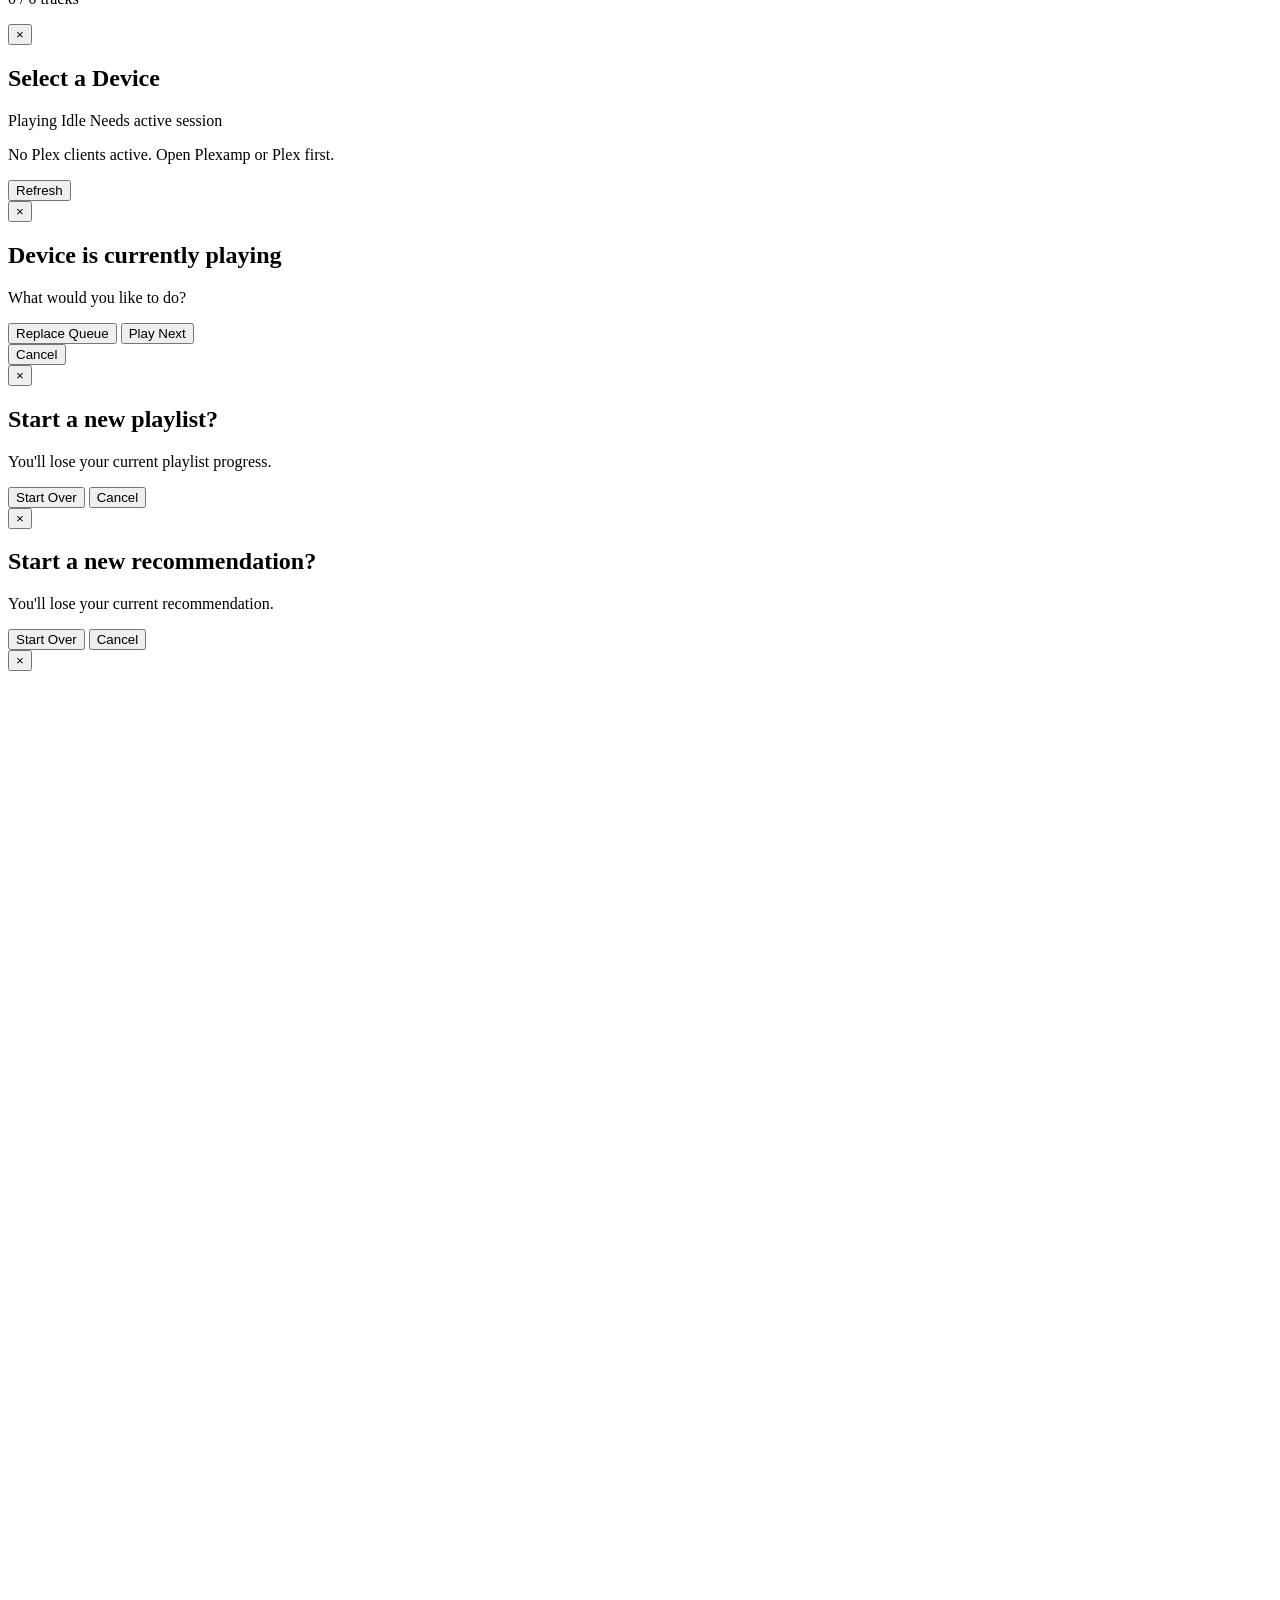
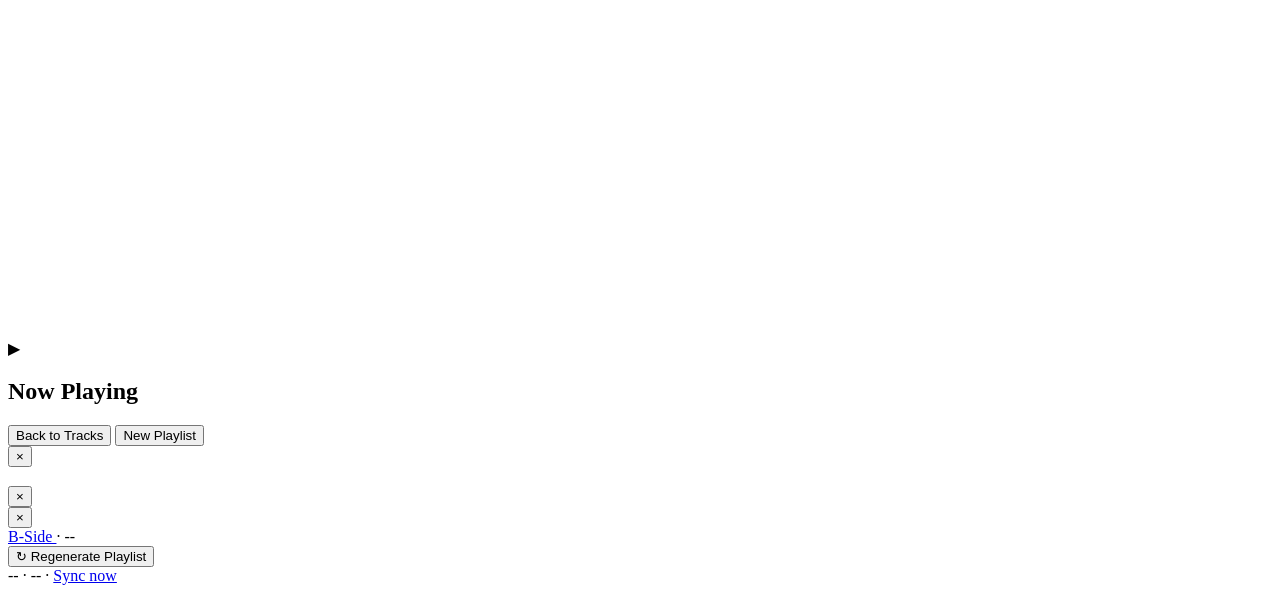
==== commit e26e59bc: "Rename the fork to B-Side User-facing name, page title, footer (credits upstream MediaSage), setup t" ====
--- a/frontend/index.html
+++ b/frontend/index.html
@@ -3,7 +3,7 @@
 <head>
     <meta charset="UTF-8">
     <meta name="viewport" content="width=device-width, initial-scale=1.0">
-    <title>MediaSage</title>
+    <title>B-Side</title>
     <link rel="preconnect" href="https://fonts.googleapis.com">
     <link rel="preconnect" href="https://fonts.gstatic.com" crossorigin>
     <link href="https://fonts.googleapis.com/css2?family=DM+Sans:ital,opsz,wght@0,9..40,100..1000;1,9..40,100..1000&display=swap" rel="stylesheet">
@@ -14,7 +14,7 @@
     <div class="app">
         <!-- Header -->
         <header class="header">
-            <h1 class="logo"><a href="#home" class="logo-link">MediaSage</a></h1>
+            <h1 class="logo"><a href="#home" class="logo-link">B-Side</a></h1>
             <nav class="nav" role="navigation" aria-label="Main navigation">
                 <div class="nav-dropdown">
                     <button class="nav-dropdown-trigger" aria-expanded="false" aria-haspopup="true">
@@ -46,7 +46,7 @@
                 <!-- Setup Wizard (shown on first launch) -->
                 <div id="setup-wizard" class="setup-wizard hidden">
                     <div class="setup-header">
-                        <h2 class="setup-title">Welcome to MediaSage</h2>
+                        <h2 class="setup-title">Welcome to B-Side</h2>
                         <p class="setup-subtitle">Let's get you set up. This should only take a minute.</p>
                     </div>
 
@@ -55,7 +55,7 @@
                         <div class="setup-warning-icon" aria-hidden="true">!</div>
                         <div class="setup-warning-text">
                             <strong>Data directory is not writable</strong>
-                            <p>MediaSage cannot write to its data directory. This is usually a Docker volume permissions issue.</p>
+                            <p>B-Side cannot write to its data directory. This is usually a Docker volume permissions issue.</p>
                             <p id="setup-data-fix" class="setup-warning-fix"></p>
                         </div>
                     </div>
@@ -432,7 +432,7 @@
                                 </div>
                                 <div id="playlist-picker-container" class="playlist-picker-container hidden">
                                     <select id="playlist-picker" class="playlist-picker-select" aria-label="Select playlist to update">
-                                        <option value="__scratch__">MediaSage - Now Playing</option>
+                                        <option value="__scratch__">B-Side - Now Playing</option>
                                     </select>
                                 </div>
                                 <div id="narrative-box" class="narrative-box hidden"></div>
@@ -706,8 +706,8 @@
                     <!-- Ollama Settings -->
                     <div id="ollama-settings" class="provider-settings hidden">
                         <div class="experimental-warning">
-                            <strong>Experimental Feature</strong>
-                            <p>Local LLM support is experimental. Please <a href="https://github.com/ecwilsonaz/mediasage/issues" target="_blank" rel="noopener">report issues on GitHub</a>.</p>
+                            <strong>Local model tips</strong>
+                            <p>Pick a strong Analysis model (final picks) and a small, fast Generation model (library scanning). Large libraries are scanned in batches, so a 16k context is plenty.</p>
                         </div>
                         <div class="form-group">
                             <label for="ollama-url">Ollama URL</label>
@@ -739,8 +739,8 @@
                     <!-- Custom Provider Settings -->
                     <div id="custom-settings" class="provider-settings hidden">
                         <div class="experimental-warning">
-                            <strong>Experimental Feature</strong>
-                            <p>Local LLM support is experimental. Please <a href="https://github.com/ecwilsonaz/mediasage/issues" target="_blank" rel="noopener">report issues on GitHub</a>.</p>
+                            <strong>Local model tips</strong>
+                            <p>Pick a strong Analysis model (final picks) and a small, fast Generation model (library scanning). Large libraries are scanned in batches, so a 16k context is plenty.</p>
                         </div>
                         <div class="form-group">
                             <label for="custom-url">API Base URL</label>
@@ -906,7 +906,7 @@
         <!-- Footer -->
         <footer class="app-footer app-footer--loading">
             <div class="footer-left">
-                <a href="https://github.com/ecwilsonaz/mediasage" target="_blank" rel="noopener" class="footer-brand">MediaSage <span id="footer-version"></span></a>
+                <a href="https://github.com/ecwilsonaz/mediasage" target="_blank" rel="noopener" class="footer-brand" title="B-Side is a fork of MediaSage by ecwilsonaz">B-Side <span id="footer-version"></span></a>
                 <span class="footer-separator">·</span>
                 <span id="footer-model" class="footer-model">--</span>
             </div>
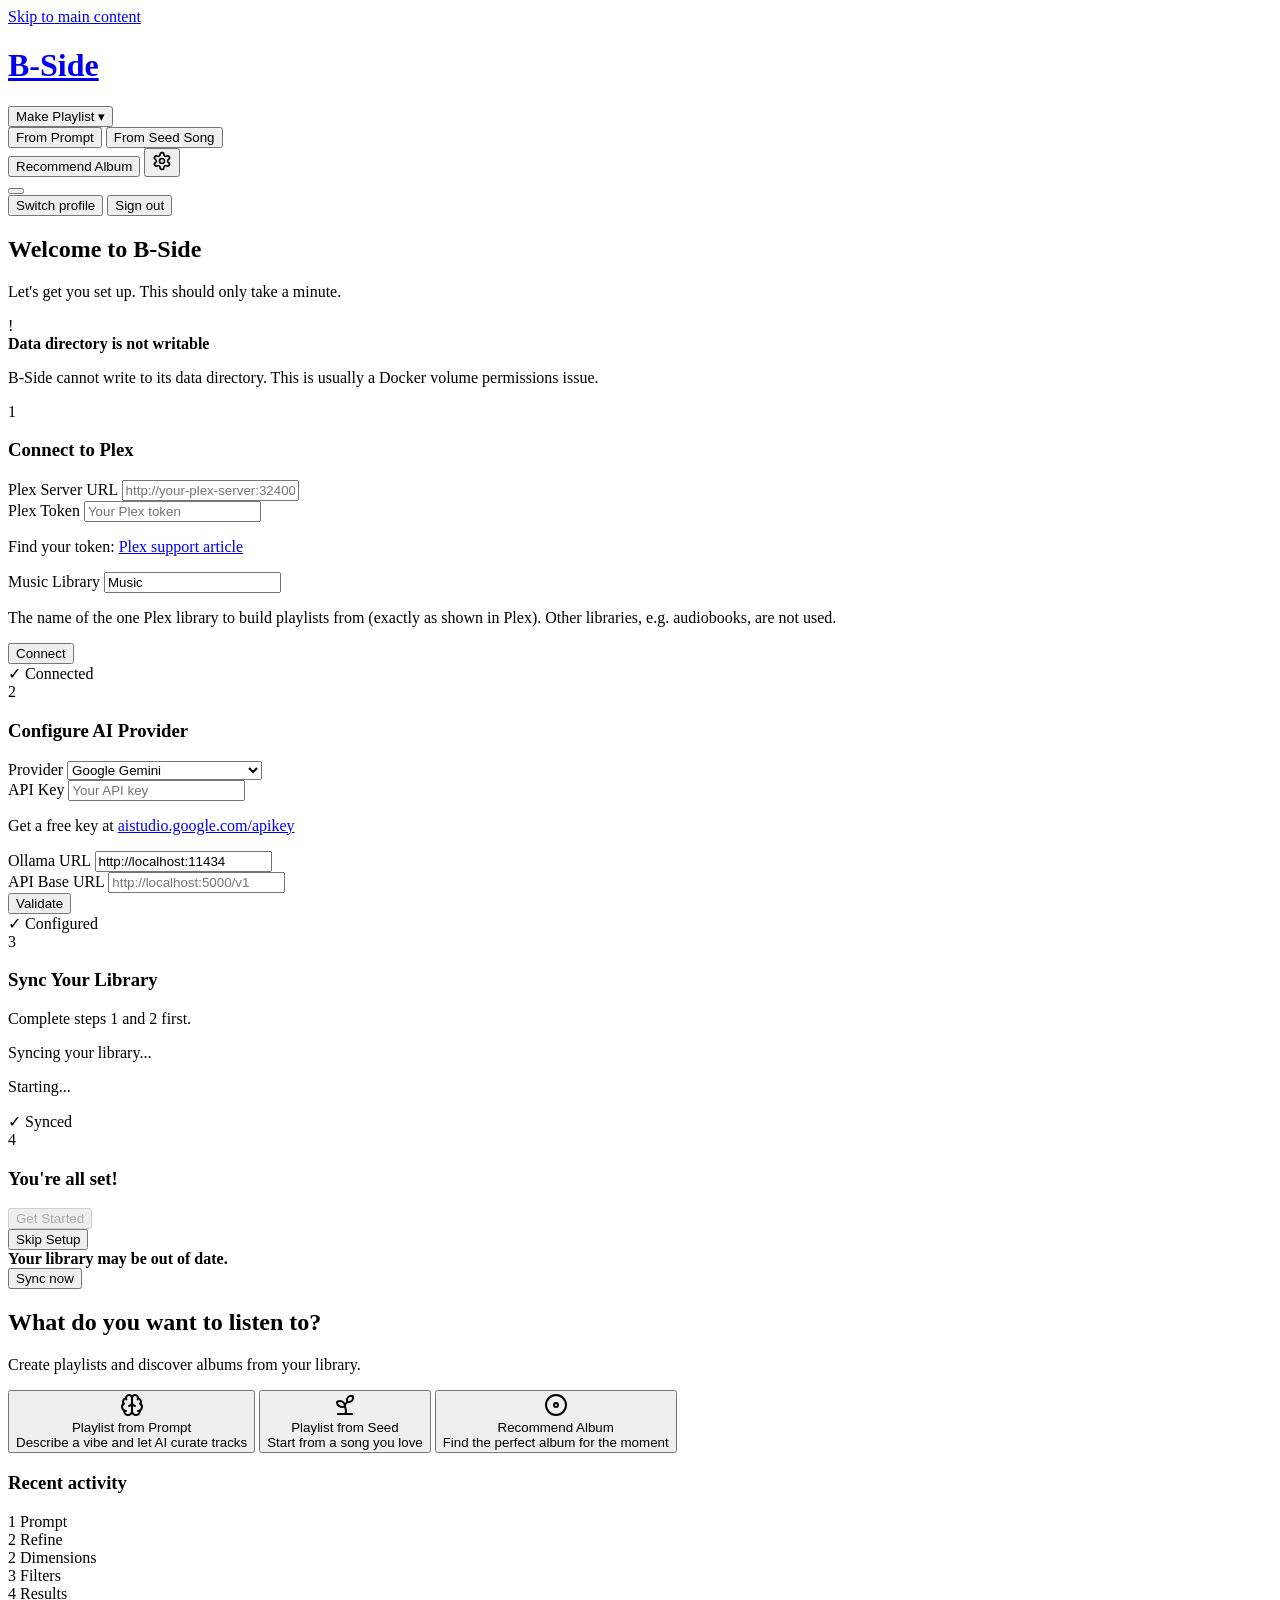
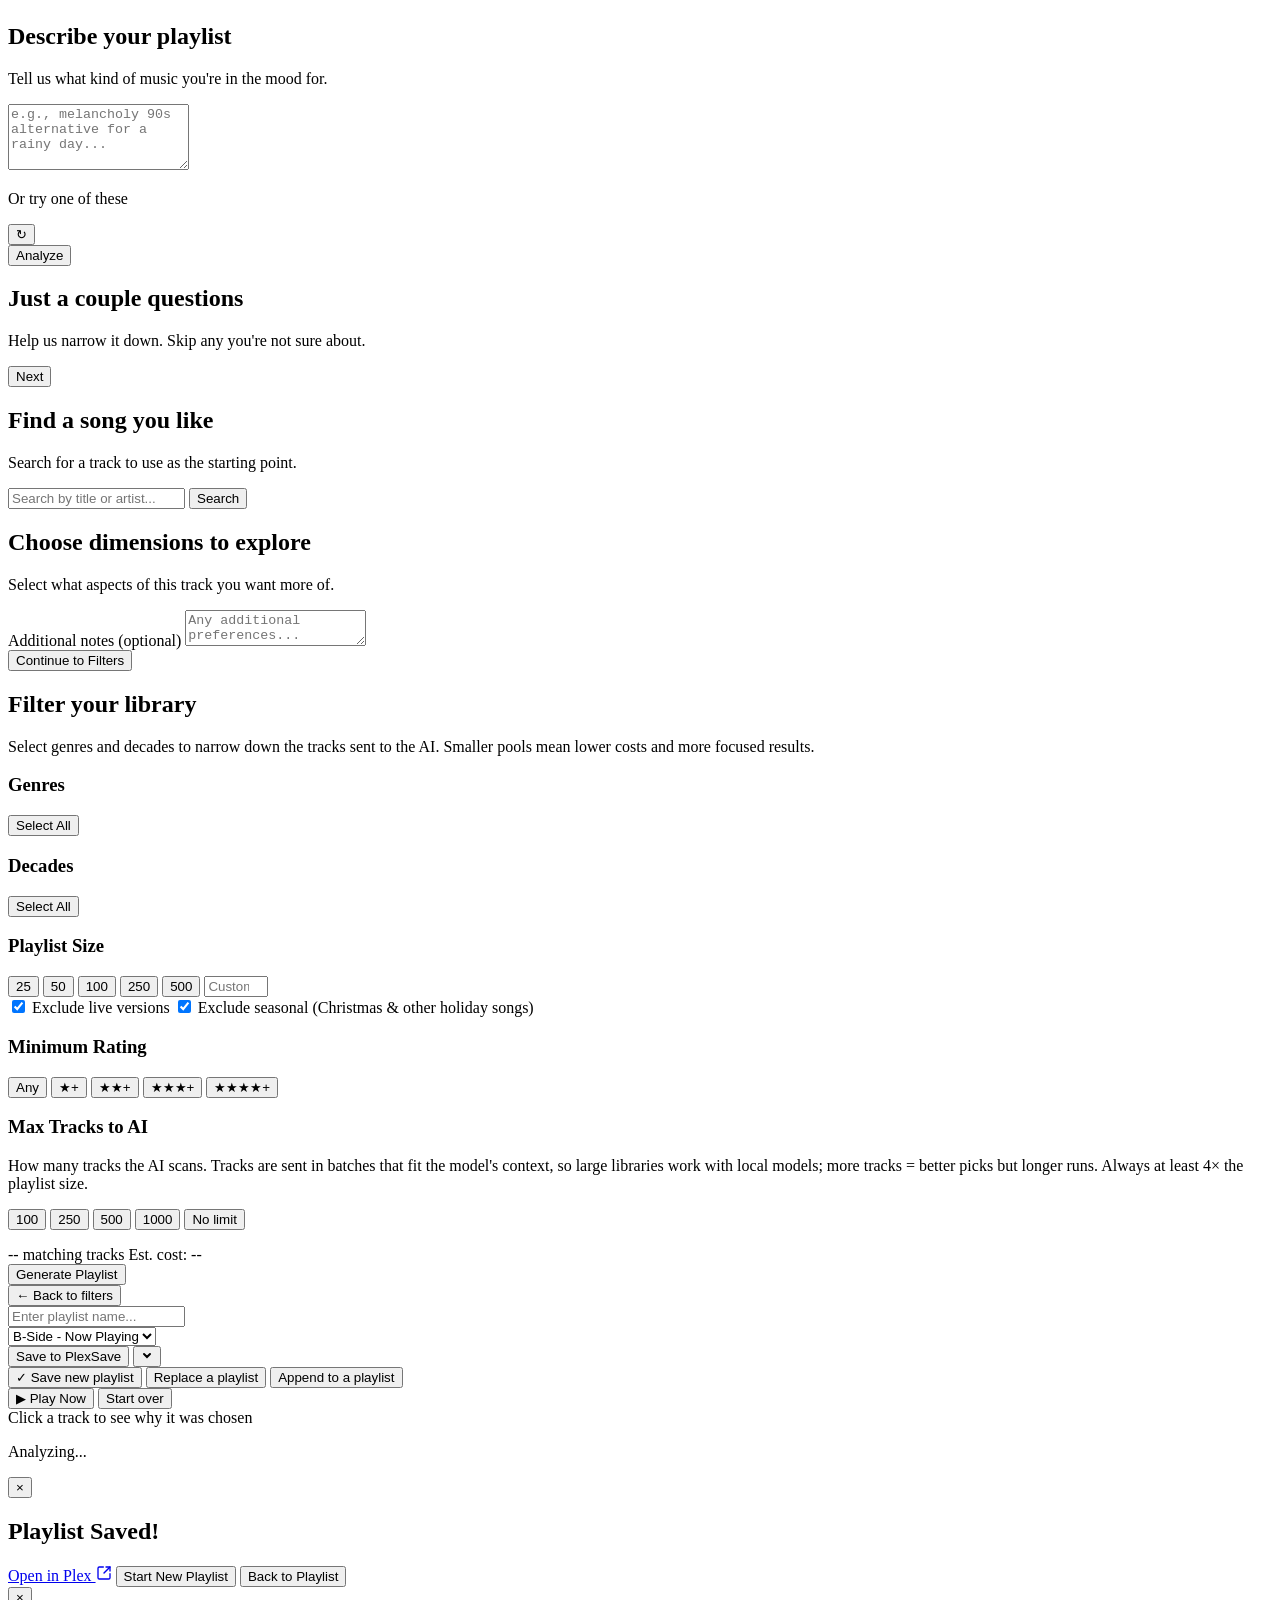
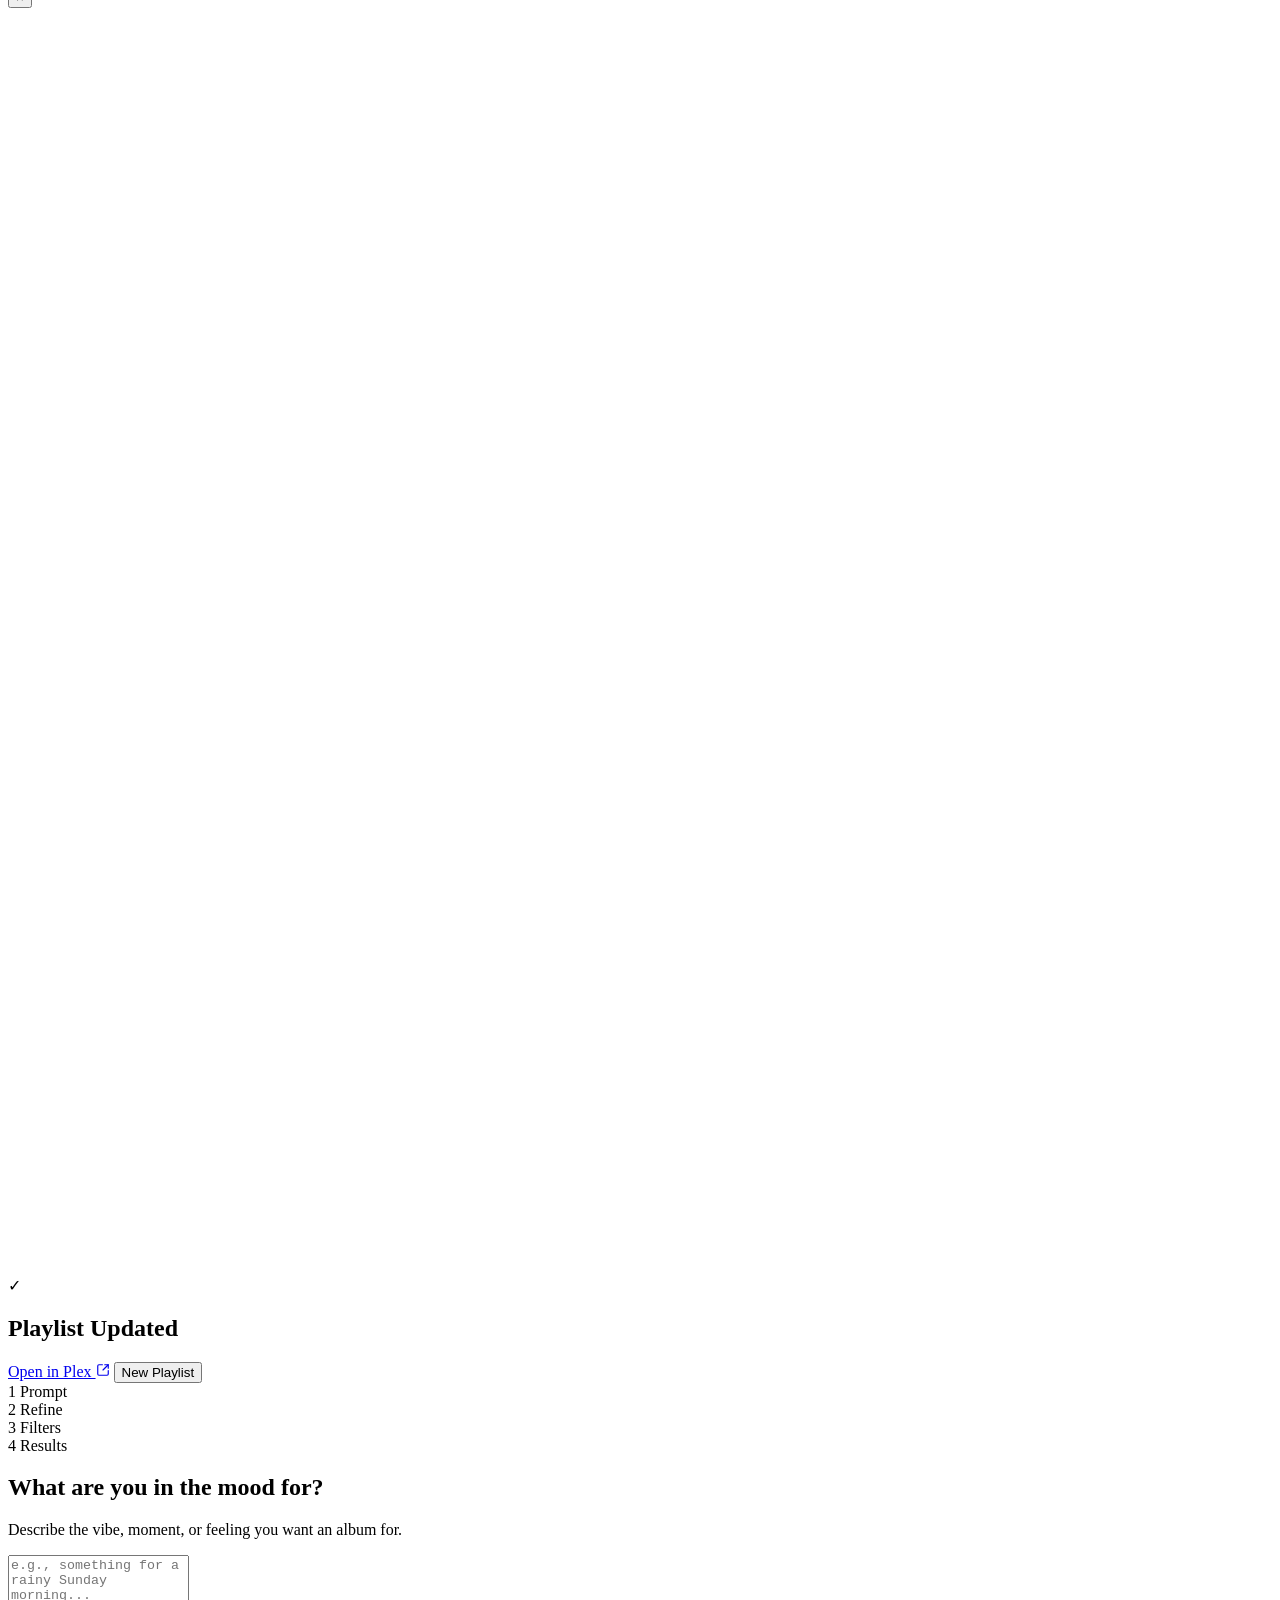
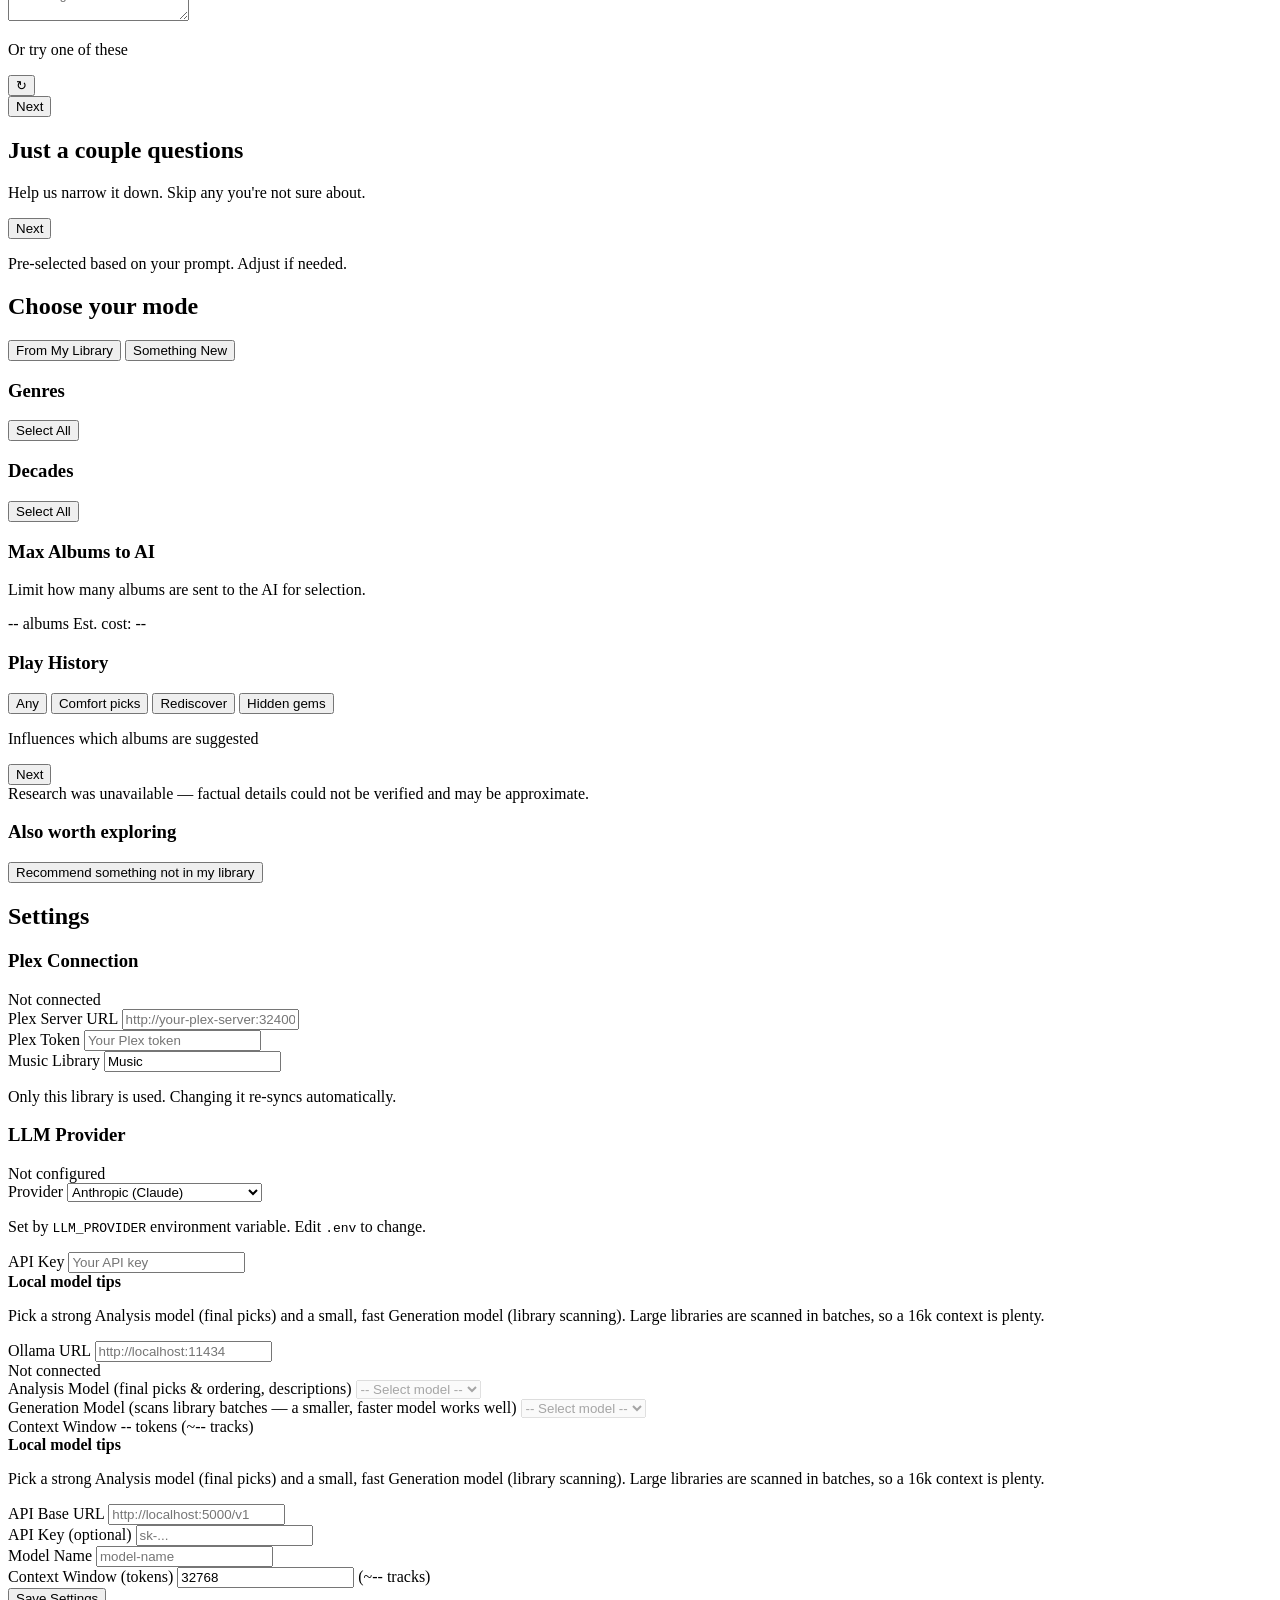
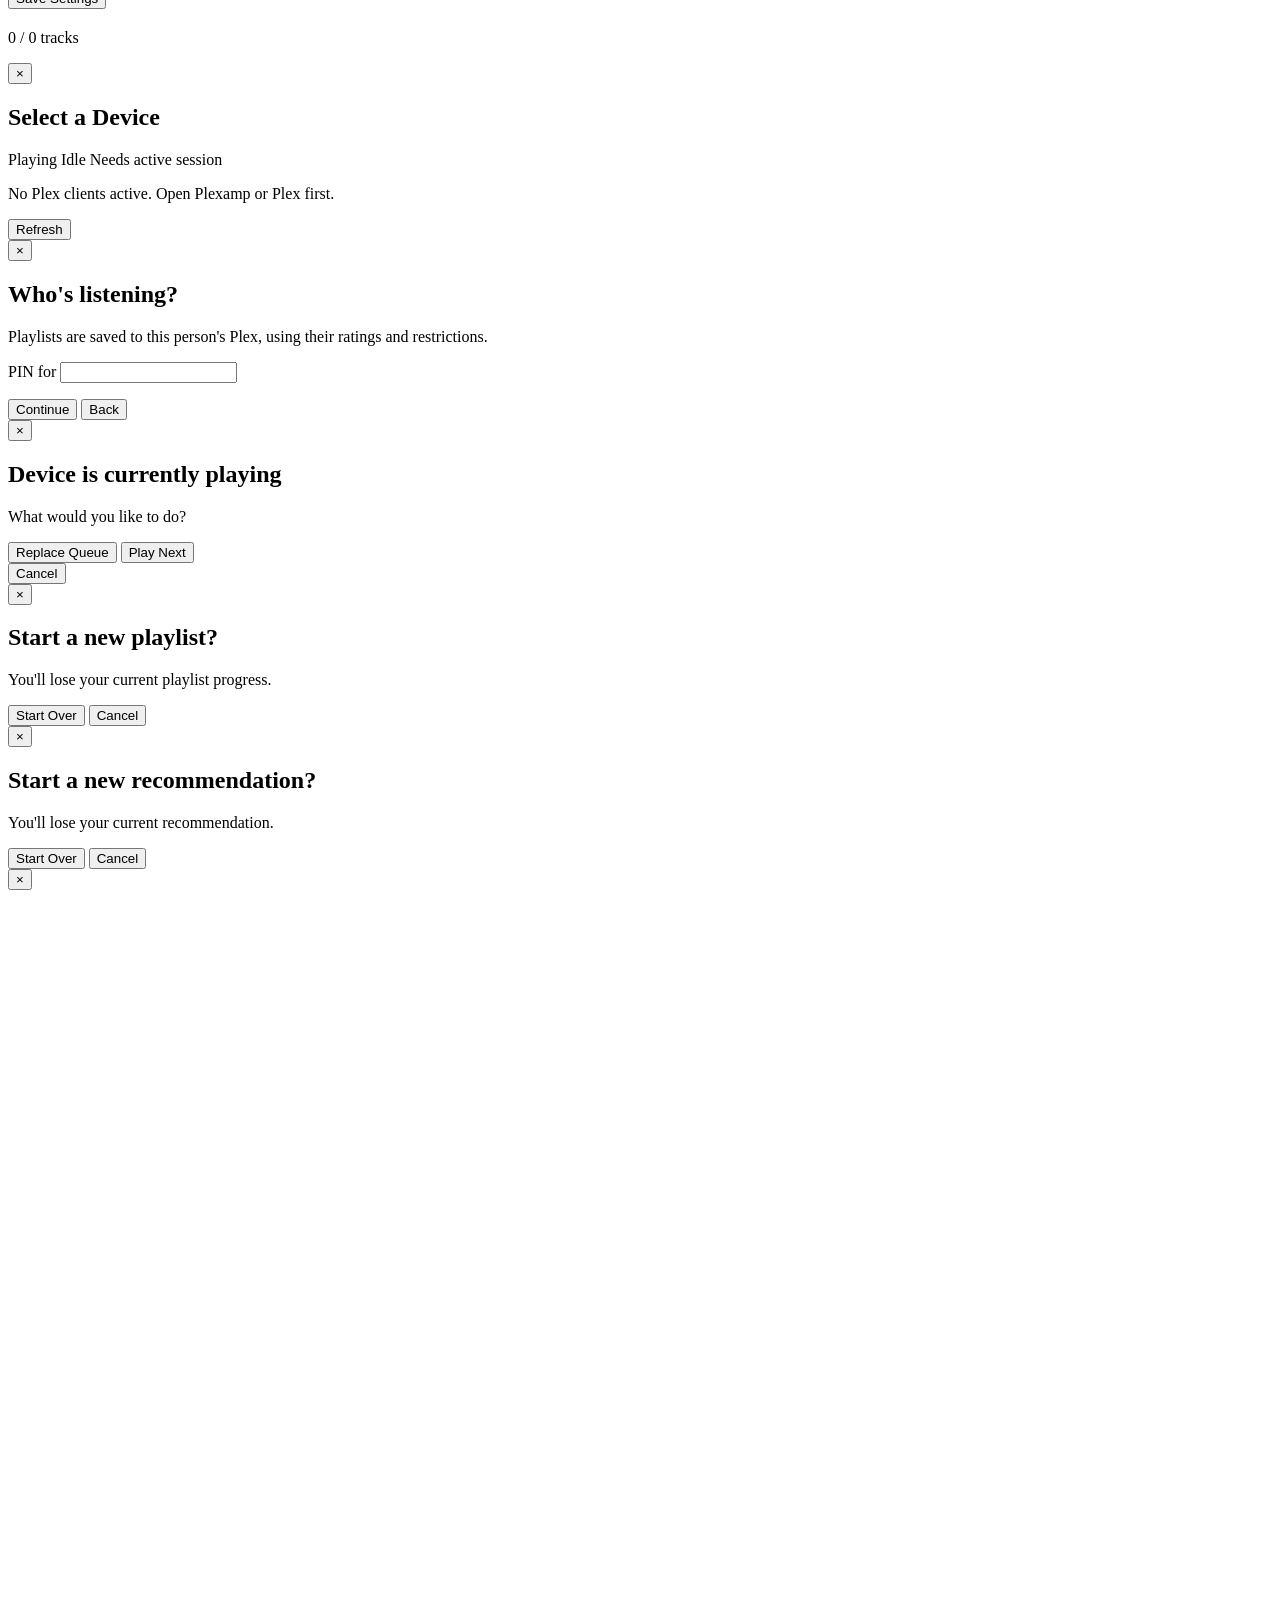
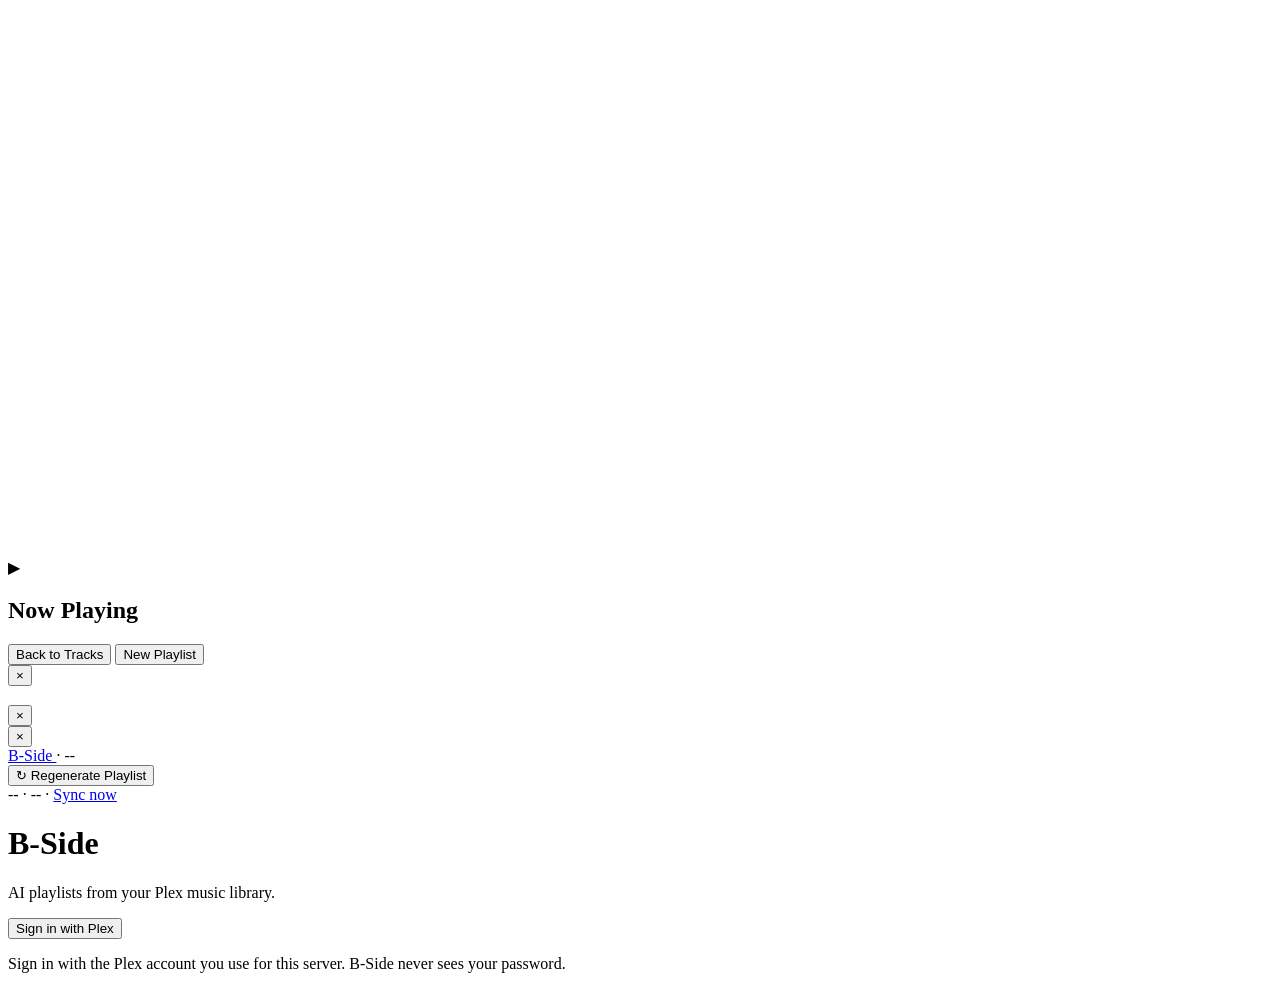
==== commit 65f92a14: "Add Plex sign-in for multiple users Once Plex is configured, everyone signs in with their own Plex a" ====
--- a/frontend/index.html
+++ b/frontend/index.html
@@ -4,6 +4,10 @@
     <meta charset="UTF-8">
     <meta name="viewport" content="width=device-width, initial-scale=1.0">
     <title>B-Side</title>
+    <link rel="icon" href="/static/favicon.svg" type="image/svg+xml">
+    <link rel="icon" href="/static/favicon-32.png" type="image/png" sizes="32x32">
+    <link rel="apple-touch-icon" href="/static/apple-touch-icon.png">
+    <meta name="theme-color" content="#1a1a1a">
     <link rel="preconnect" href="https://fonts.googleapis.com">
     <link rel="preconnect" href="https://fonts.gstatic.com" crossorigin>
     <link href="https://fonts.googleapis.com/css2?family=DM+Sans:ital,opsz,wght@0,9..40,100..1000;1,9..40,100..1000&display=swap" rel="stylesheet">
@@ -31,6 +35,16 @@
                 </div>
                 <button class="nav-btn" data-nav="recommend-album" aria-current="false">Recommend Album</button>
                 <button class="nav-btn nav-btn--icon" data-nav="settings" aria-current="false" aria-label="Settings"><svg aria-hidden="true" xmlns="http://www.w3.org/2000/svg" width="20" height="20" viewBox="0 0 24 24" fill="none" stroke="currentColor" stroke-width="2" stroke-linecap="round" stroke-linejoin="round"><path d="M12.22 2h-.44a2 2 0 0 0-2 2v.18a2 2 0 0 1-1 1.73l-.43.25a2 2 0 0 1-2 0l-.15-.08a2 2 0 0 0-2.73.73l-.22.38a2 2 0 0 0 .73 2.73l.15.1a2 2 0 0 1 1 1.72v.51a2 2 0 0 1-1 1.74l-.15.09a2 2 0 0 0-.73 2.73l.22.38a2 2 0 0 0 2.73.73l.15-.08a2 2 0 0 1 2 0l.43.25a2 2 0 0 1 1 1.73V20a2 2 0 0 0 2 2h.44a2 2 0 0 0 2-2v-.18a2 2 0 0 1 1-1.73l.43-.25a2 2 0 0 1 2 0l.15.08a2 2 0 0 0 2.73-.73l.22-.39a2 2 0 0 0-.73-2.73l-.15-.08a2 2 0 0 1-1-1.74v-.5a2 2 0 0 1 1-1.74l.15-.09a2 2 0 0 0 .73-2.73l-.22-.38a2 2 0 0 0-2.73-.73l-.15.08a2 2 0 0 1-2 0l-.43-.25a2 2 0 0 1-1-1.73V4a2 2 0 0 0-2-2z"/><circle cx="12" cy="12" r="3"/></svg></button>
+                <div id="user-menu" class="user-menu hidden">
+                    <button id="user-chip" class="user-chip" aria-haspopup="true" aria-expanded="false" aria-controls="user-menu-items">
+                        <span id="user-avatar" class="user-avatar" aria-hidden="true"></span>
+                        <span id="user-name" class="user-name"></span>
+                    </button>
+                    <div id="user-menu-items" class="user-menu-items hidden" role="menu">
+                        <button id="switch-profile-btn" class="user-menu-item hidden" role="menuitem">Switch profile</button>
+                        <button id="sign-out-btn" class="user-menu-item" role="menuitem">Sign out</button>
+                    </div>
+                </div>
             </nav>
         </header>
 
@@ -814,6 +828,25 @@
             </div>
         </div>
 
+        <!-- Plex Home Profile Picker ("Who's listening?") -->
+        <div id="profile-modal" class="modal-overlay hidden" role="dialog" aria-modal="true" aria-labelledby="profile-title">
+            <div class="modal-card">
+                <button class="modal-close" onclick="dismissProfilePicker()" aria-label="Close">&times;</button>
+                <h2 id="profile-title">Who's listening?</h2>
+                <p class="setup-field-hint">Playlists are saved to this person's Plex, using their ratings and restrictions.</p>
+                <div id="profile-list" class="client-list" role="listbox" aria-label="Plex Home profiles"></div>
+                <form id="profile-pin-form" class="profile-pin hidden">
+                    <label for="profile-pin">PIN for <span id="profile-pin-name"></span></label>
+                    <input type="password" id="profile-pin" inputmode="numeric" pattern="[0-9]{4}" maxlength="4" autocomplete="off" required>
+                    <p id="profile-pin-error" class="profile-pin-error hidden"></p>
+                    <div class="play-choice-buttons">
+                        <button type="submit" class="btn btn-primary">Continue</button>
+                        <button type="button" class="btn btn-secondary" onclick="showProfileList()">Back</button>
+                    </div>
+                </form>
+            </div>
+        </div>
+
         <!-- Play Mode Choice Modal -->
         <div id="play-choice-modal" class="modal-overlay hidden" role="dialog" aria-modal="true" aria-labelledby="play-choice-title">
             <div class="modal-card">
@@ -926,6 +959,17 @@
         </footer>
     </div>
 
+    <!-- Plex sign-in (shown instead of the app until signed in) -->
+    <div id="signin-screen" class="signin-screen hidden" role="dialog" aria-modal="true" aria-labelledby="signin-heading">
+        <div class="signin-card">
+            <h1 id="signin-heading" class="logo signin-logo">B-Side</h1>
+            <p class="signin-tagline">AI playlists from your Plex music library.</p>
+            <button id="signin-btn" class="btn btn-primary signin-btn">Sign in with Plex</button>
+            <p id="signin-status" class="signin-status hidden" role="status"></p>
+            <p class="signin-note">Sign in with the Plex account you use for this server. B-Side never sees your password.</p>
+        </div>
+    </div>
+
     <script src="/static/app.js"></script>
 </body>
 </html>
